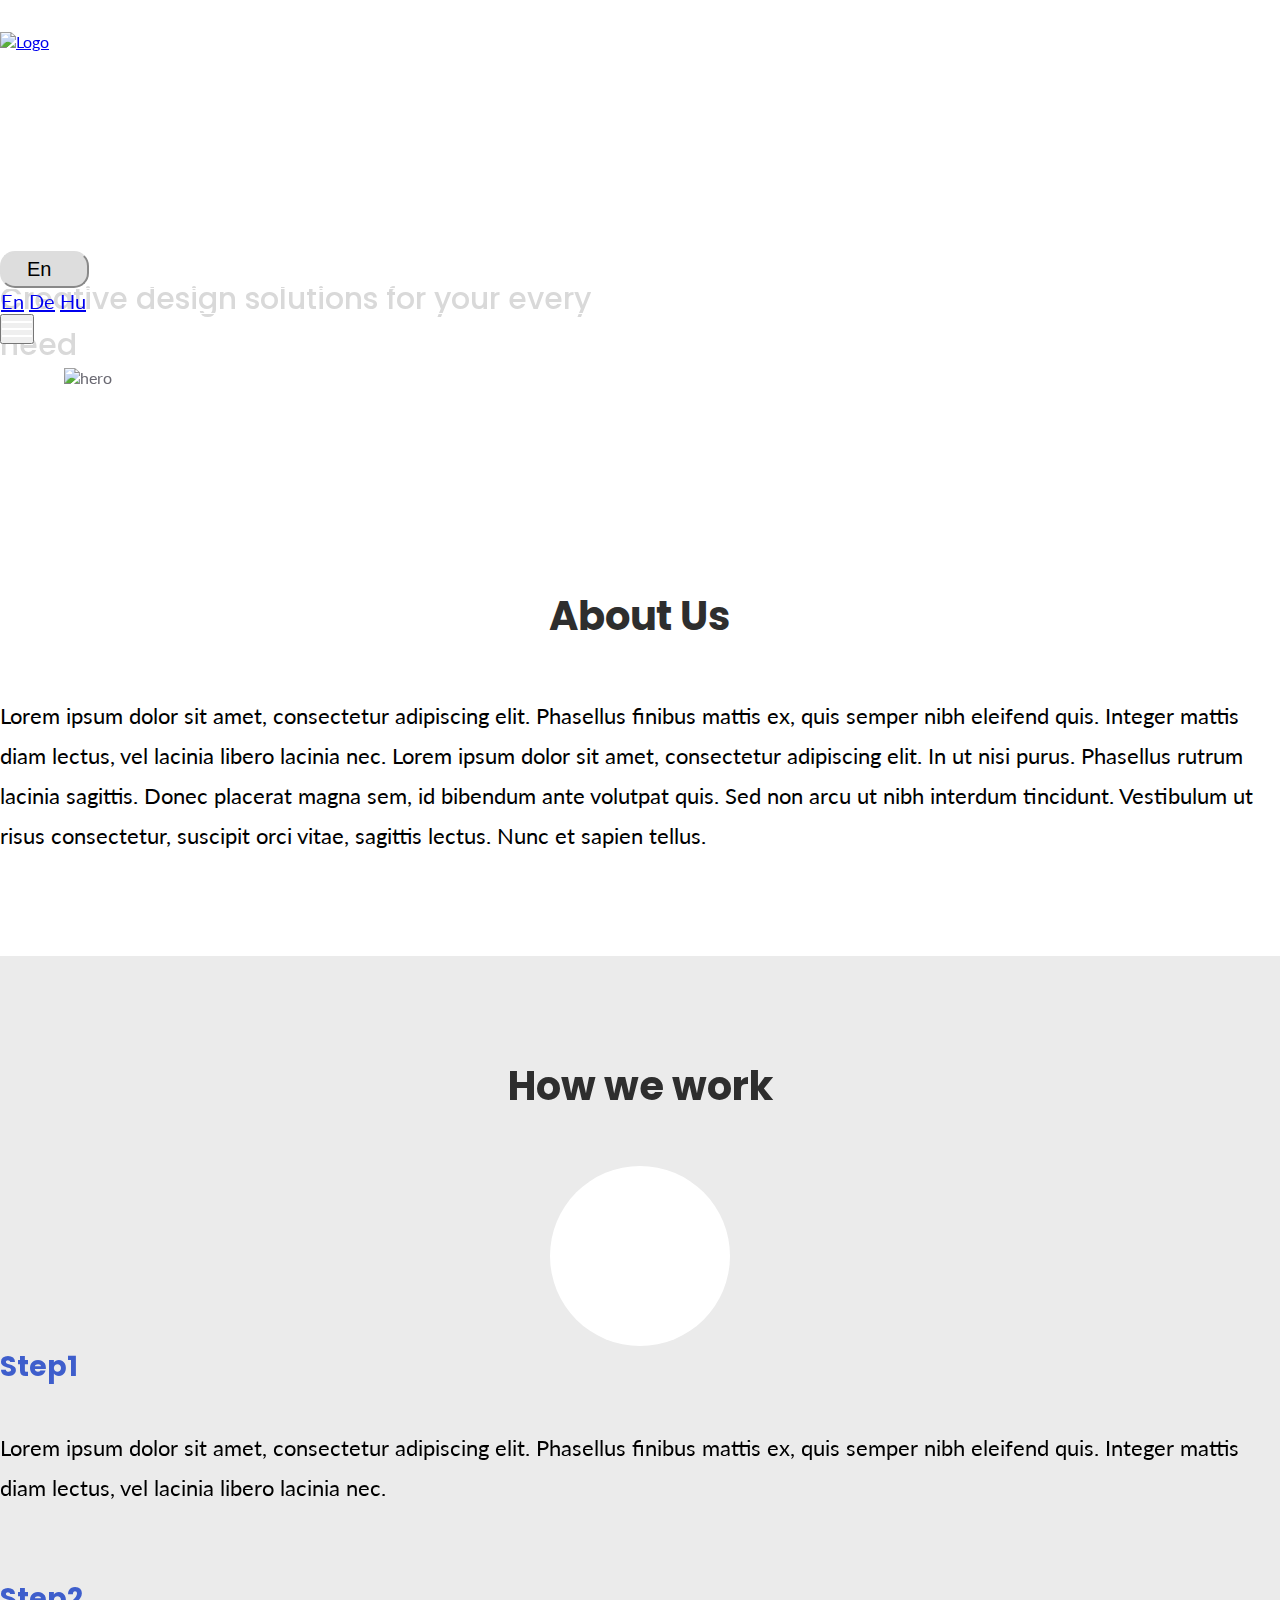
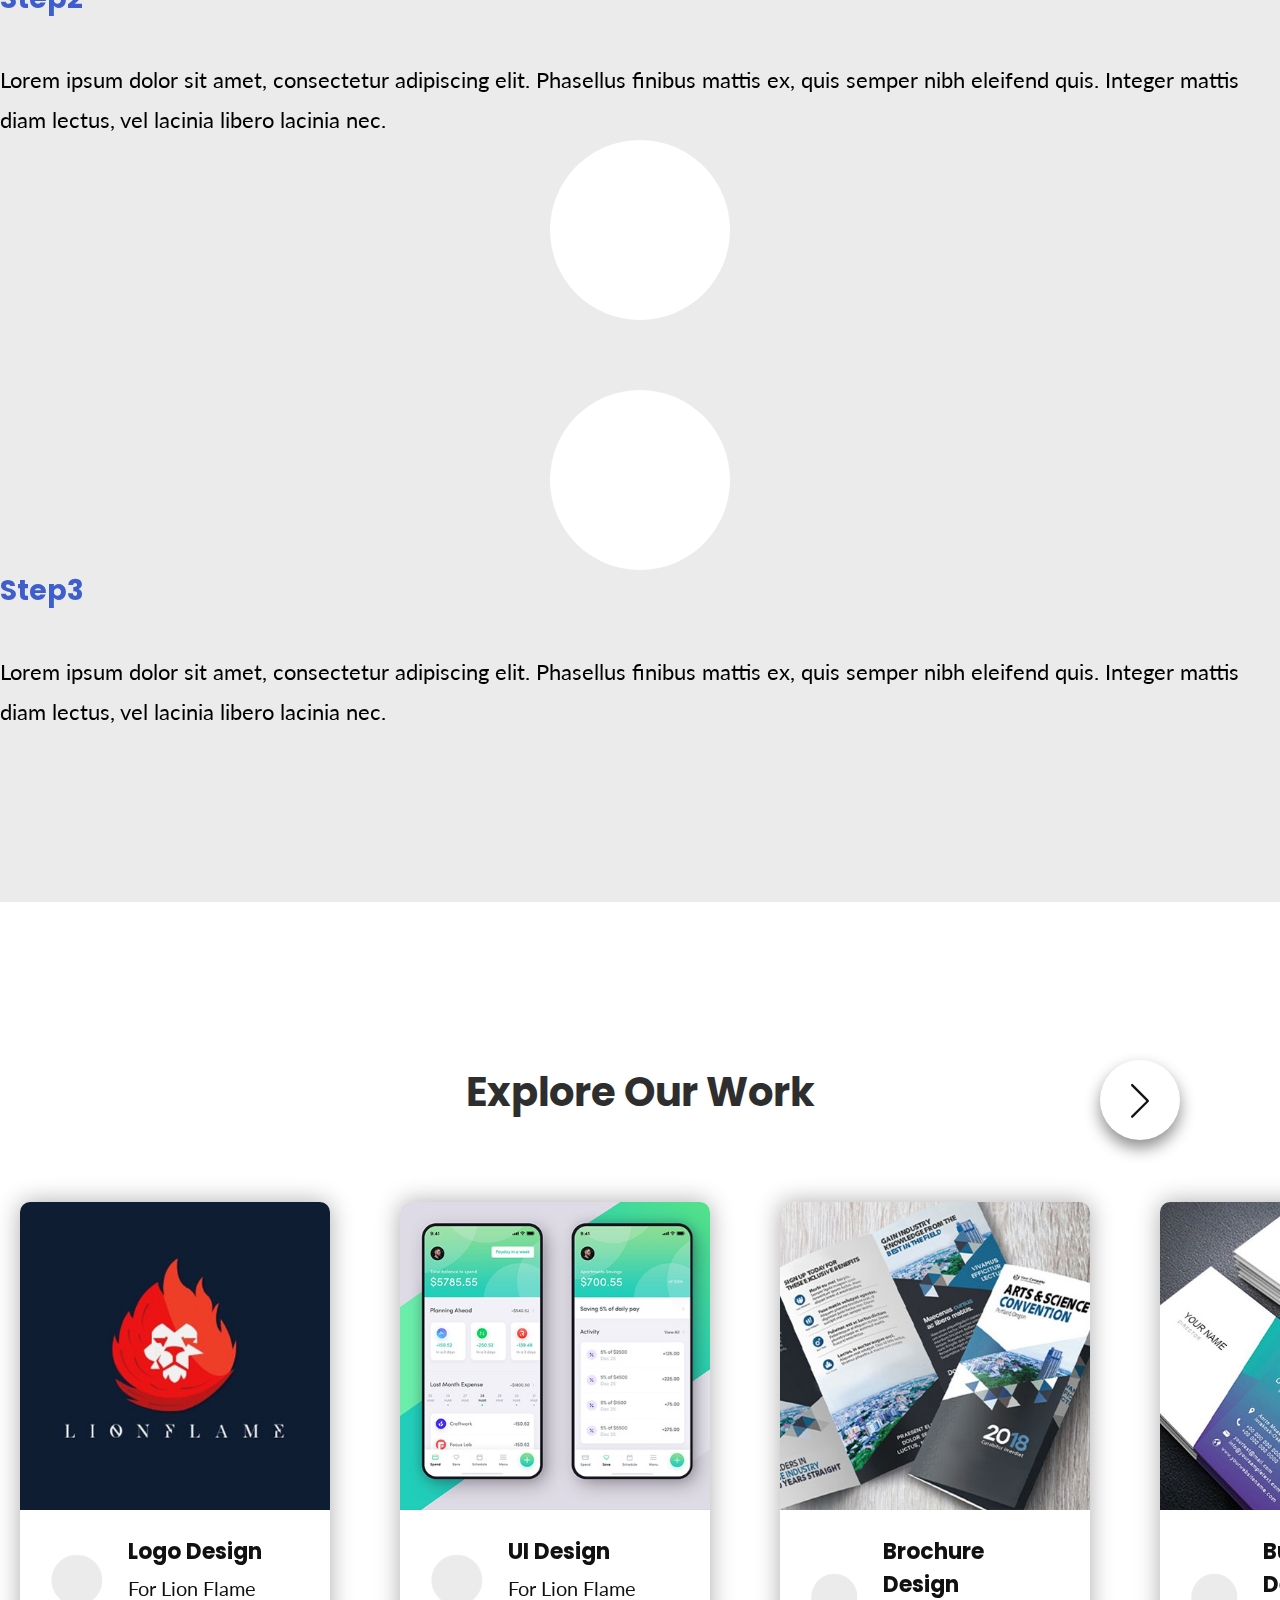
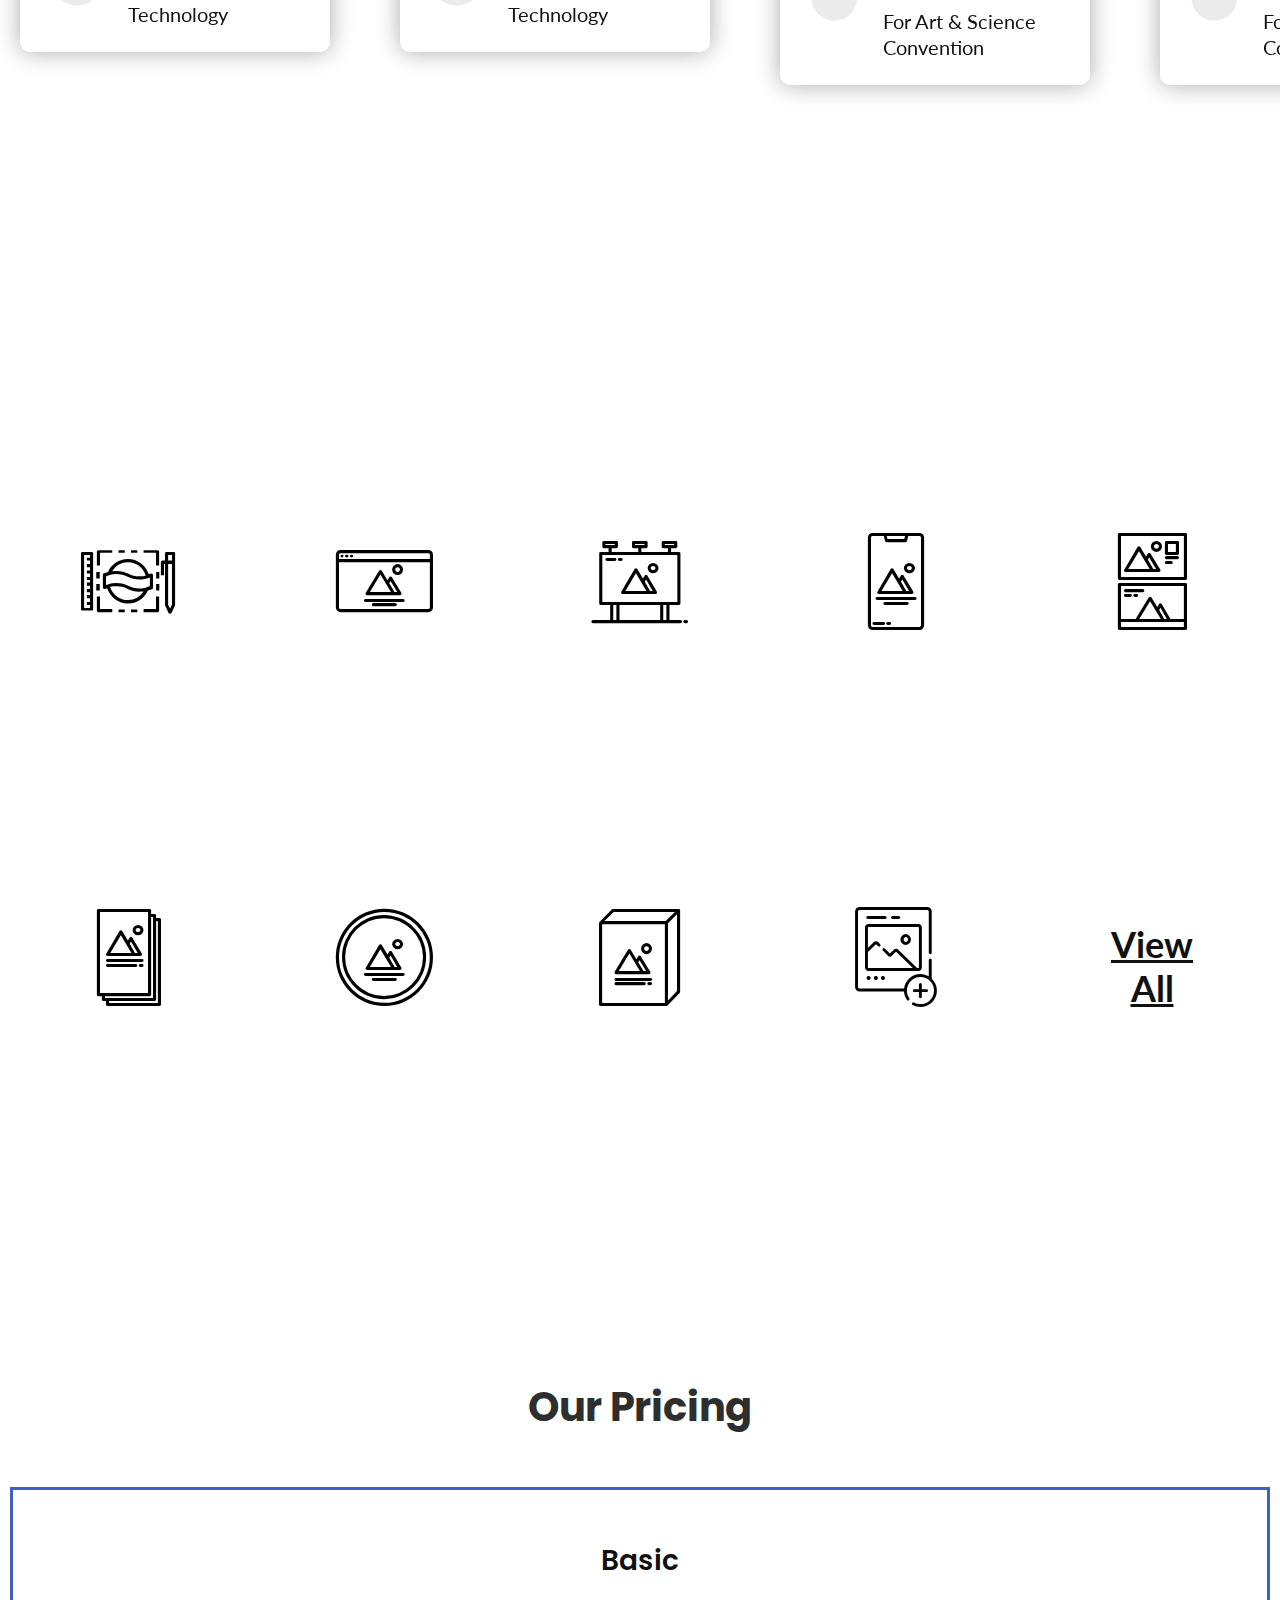
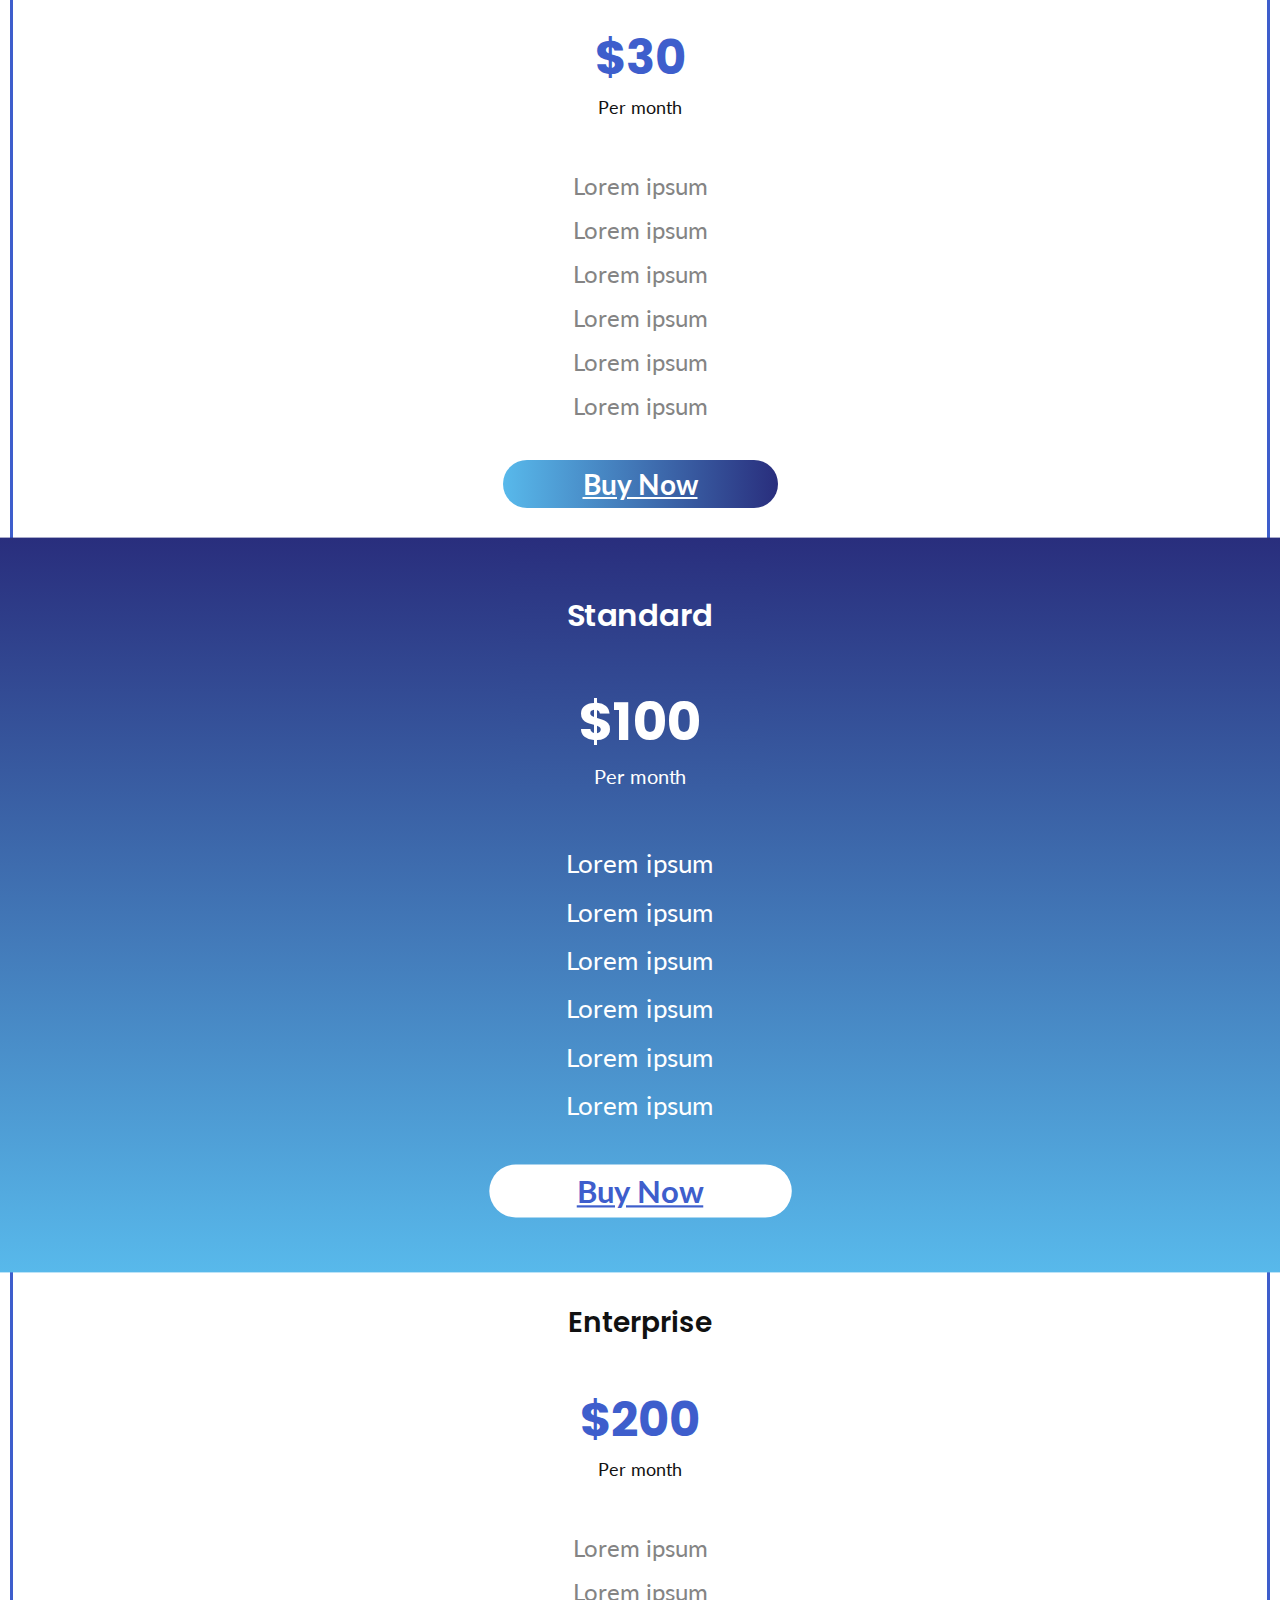
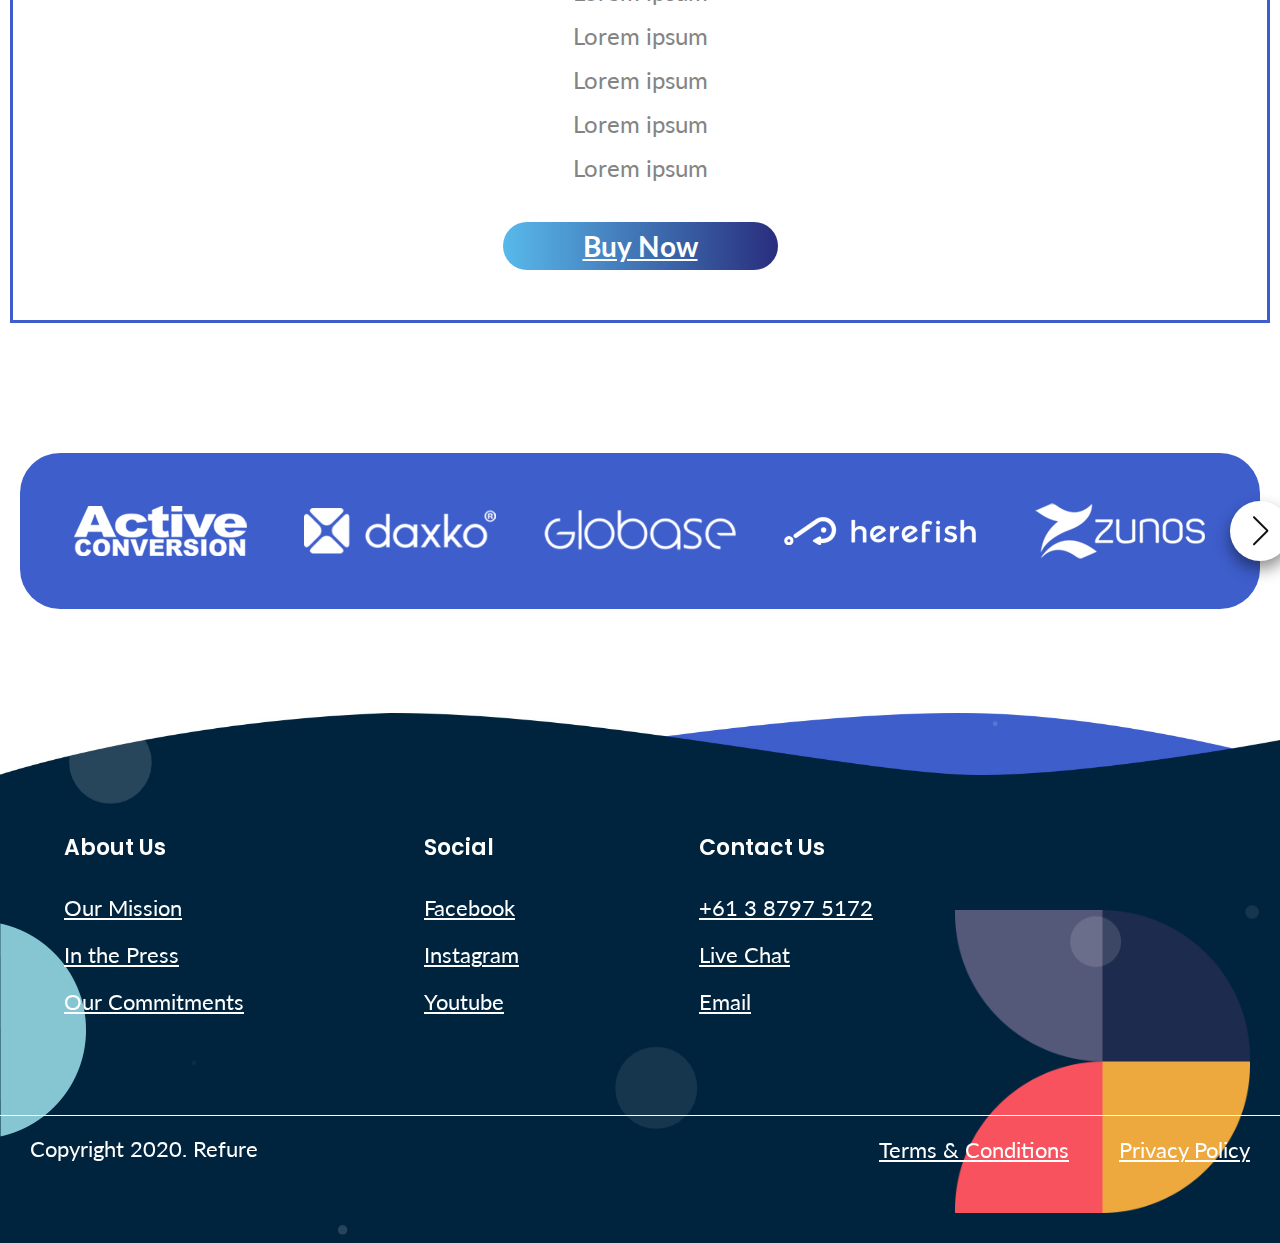
==== index.html @ db385431 "up" ====
<!DOCTYPE html>
<html class="no-js" lang="en">
  <head>
    <meta charset="utf-8" />

    <!--====== Title ======-->
    <title>Basic - SaaS Landing Page</title>

    <meta name="description" content="" />
    <meta name="viewport" content="width=device-width, initial-scale=1" />

    <!--====== Favicon Icon ======-->
    <link
      rel="shortcut icon"
      href="assets/images/favicon.png"
      type="image/png"
    />

    <!--====== Animate CSS ======-->
    <link rel="stylesheet" href="assets/css/animate.css" />

    <!--====== Line Icons CSS ======-->
    <link rel="stylesheet" href="assets/css/LineIcons.css" />

    <!--====== service Icons CSS ======-->
    <link rel="stylesheet" href="assets/css/services-icon.css" />

    <!--====== Font Awesome CSS ======-->
    <link rel="stylesheet" href="assets/css/font-awesome.min.css" />

    <!--====== Bootstrap CSS ======-->
    <link rel="stylesheet" href="assets/css/bootstrap.min.css" />

    <!--====== Default CSS ======-->
    <link rel="stylesheet" href="assets/css/owl.carousel.min.css" />
    <link rel="stylesheet" href="assets/css/swiper.min.css" />

    <!--====== Default CSS ======-->
    <link rel="stylesheet" href="assets/css/default.css" />

    <!--====== Style CSS ======-->
    <link rel="stylesheet" href="assets/css/style.css" />
  </head>

  <body>
    <!--[if IE]>
      <p class="browserupgrade">
        You are using an <strong>outdated</strong> browser. Please
        <a href="https://browsehappy.com/">upgrade your browser</a> to improve
        your experience and security.
      </p>
    <![endif]-->

    <!--====== PRELOADER PART START ======-->

    <!--
    <div class="preloader">
        <div class="loader">
            <div class="ytp-spinner">
                <div class="ytp-spinner-container">
                    <div class="ytp-spinner-rotator">
                        <div class="ytp-spinner-left">
                            <div class="ytp-spinner-circle"></div>
                        </div>
                        <div class="ytp-spinner-right">
                            <div class="ytp-spinner-circle"></div>
                        </div>
                    </div>
                </div>
            </div>
        </div>
    </div>
-->

    <!--====== PRELOADER PART ENDS ======-->

    <!--====== HEADER PART START ======-->

    <header class="header-area">
      <div class="navbar-area">
        <div class="container">
          <div class="row">
            <div class="col-lg-12">
              <nav class="navbar navbar-expand-lg">
                <a class="navbar-brand" href="index.html">
                  <img src="assets/images/logo.svg" alt="Logo" />
                </a>
                <div
                  class="collapse navbar-collapse"
                  id="navbarSupportedContent"
                >
                  <ul id="nav" class="navbar-nav ml-auto">
                    <li class="nav-item">
                      <a class="page-scroll" href="#about">About</a>
                    </li>
                    <li class="nav-item">
                      <a class="page-scroll" href="#services">Services</a>
                    </li>
                    <li class="nav-item">
                      <a class="page-scroll" href="#pricing">Pricing</a>
                    </li>
                    <li class="nav-item">
                      <a class="page-scroll" href="#contact">Contact</a>
                    </li>
                  </ul>
                </div>
                <!-- navbar collapse -->
                <div class="dropdown lan-dropown ml-auto mr-4">
                  <button
                    class="btn btn-secondary dropdown-toggle"
                    type="button"
                    id="lanDropdownMenuButton"
                    data-toggle="dropdown"
                    aria-haspopup="true"
                    aria-expanded="false"
                  >
                    En <i class="lni lni-chevron-down"></i>
                  </button>
                  <div
                    class="dropdown-menu lanDropdownMenu"
                    aria-labelledby="lanDropdownMenuButton"
                  >
                    <a class="dropdown-item" href="#">En</a>
                    <a class="dropdown-item" href="#">De</a>
                    <a class="dropdown-item" href="#">Hu</a>
                  </div>
                </div>

                <button
                  class="navbar-toggler"
                  type="button"
                  data-toggle="collapse"
                  data-target="#navbarSupportedContent"
                  aria-controls="navbarSupportedContent"
                  aria-expanded="false"
                  aria-label="Toggle navigation"
                >
                  <span class="toggler-icon"></span>
                  <span class="toggler-icon"></span>
                  <span class="toggler-icon"></span>
                </button>
              </nav>
              <!-- navbar -->
            </div>
          </div>
          <!-- row -->
        </div>
        <!-- container -->
      </div>
      <!-- navbar area -->
    </header>
    <section id="hero" class="bg_cover">
      <div class="container hero-container">
        <div class="row align-items-center">
          <div class="col-md-5">
            <div class="text-left">
              <h1
                class="hero-title wow fadeInUp"
                data-wow-duration="1.3s"
                data-wow-delay="0.2s"
              >
                Design Solutions
              </h1>
              <h2
                class="hero-sub-title wow fadeInUp"
                data-wow-duration="1.3s"
                data-wow-delay="0.5s"
              >
                Creative design solutions for your every need
              </h2>
            </div>
          </div>
          <div class="col-md-7">
            <div
              class="hero-image text-center wow fadeIn"
              data-wow-duration="1.3s"
              data-wow-delay="1s"
            >
              <img src="assets/images/header-hero.svg" alt="hero" />
            </div>
          </div>
        </div>
      </div>
      <!-- container -->
      <div id="particles-1" class="particles"></div>
    </section>
    <!-- header hero -->

    <section id="about">
      <div class="container">
        <div class="row">
          <div
            class="col-md-6 align-self-center wow fadeIn"
            data-wow-duration="2s"
            data-wow-delay=".3s"
          >
            <div class="about-image">
              <img class="img-fluid" src="assets/images/about.svg" alt="" />
            </div>
          </div>
          <div
            class="col-md-6 wow fadeInRight"
            data-wow-duration="1.3s"
            data-wow-delay=".3s"
          >
            <div class="about-contents">
              <div class="section-title">
                <h2>About Us</h2>
              </div>
              <p class="text-right">
                Lorem ipsum dolor sit amet, consectetur adipiscing elit.
                Phasellus finibus mattis ex, quis semper nibh eleifend quis.
                Integer mattis diam lectus, vel lacinia libero lacinia nec.
                Lorem ipsum dolor sit amet, consectetur adipiscing elit. In ut
                nisi purus. Phasellus rutrum lacinia sagittis. Donec placerat
                magna sem, id bibendum ante volutpat quis. Sed non arcu ut nibh
                interdum tincidunt. Vestibulum ut risus consectetur, suscipit
                orci vitae, sagittis lectus. Nunc et sapien tellus.
              </p>
            </div>
          </div>
        </div>
      </div>
    </section>

    <section id="howWeWork">
      <div id="scene">
        <div class="container">
          <div class="section-title">
            <h2>How we work</h2>
          </div>
          <div class="row align-items-center">
            <div class="col-md-6">
              <div class="howWeWork-image">
                <img src="assets/images/Contact-Us.svg" alt="" />
              </div>
            </div>
            <div class="col-md-6">
              <div class="howWeWork-text">
                <h4>Step1</h4>
                <p>
                  Lorem ipsum dolor sit amet, consectetur adipiscing elit.
                  Phasellus finibus mattis ex, quis semper nibh eleifend quis.
                  Integer mattis diam lectus, vel lacinia libero lacinia nec.
                </p>
              </div>
            </div>
          </div>
          <div class="row step2 align-items-center">
            <div class="col-md-6">
              <div class="howWeWork-text">
                <h4>Step2</h4>
                <p>
                  Lorem ipsum dolor sit amet, consectetur adipiscing elit.
                  Phasellus finibus mattis ex, quis semper nibh eleifend quis.
                  Integer mattis diam lectus, vel lacinia libero lacinia nec.
                </p>
              </div>
            </div>
            <div class="col-md-6">
              <div class="howWeWork-image">
                <img src="assets/images/Process.svg" alt="" />
              </div>
            </div>
          </div>
          <div class="row align-items-center">
            <div class="col-md-6">
              <div class="howWeWork-image">
                <img src="assets/images/Online-Payment.svg" alt="" />
              </div>
            </div>
            <div class="col-md-6">
              <div class="howWeWork-text">
                <h4>Step3</h4>
                <p>
                  Lorem ipsum dolor sit amet, consectetur adipiscing elit.
                  Phasellus finibus mattis ex, quis semper nibh eleifend quis.
                  Integer mattis diam lectus, vel lacinia libero lacinia nec.
                </p>
              </div>
            </div>
          </div>
        </div>
        <div class="bg-paralax bg_cover" data-depth="0.2"></div>
      </div>
    </section>
    <section id="work">
      <div class="container">
        <div class="section-title text-left">
          <h2>Explore Our Work</h2>
        </div>
      </div>
      <div class="slider">
        <div class="swiper-container work-slider">
          <div class="swiper-wrapper">
            <div class="swiper-slide">
              <div class="content">
                <div class="image">
                  <img src="assets/images/logo-sample.jpg" alt="" />
                </div>
                <div class="bottom">
                  <div class="left-img">
                    <img src="assets/images/img-plageholder.png" alt="" />
                  </div>
                  <div class="right-text">
                    <h5>Logo Design</h5>
                    <p>For Lion Flame Technology</p>
                  </div>
                </div>
              </div>
            </div>
            <div class="swiper-slide">
              <div class="content">
                <div class="image">
                  <img src="assets/images/Ui-Sample.jpg" alt="" />
                </div>
                <div class="bottom">
                  <div class="left-img">
                    <img src="assets/images/img-plageholder.png" alt="" />
                  </div>
                  <div class="right-text">
                    <h5>UI Design</h5>
                    <p>For Lion Flame Technology</p>
                  </div>
                </div>
              </div>
            </div>
            <div class="swiper-slide">
              <div class="content">
                <div class="image">
                  <img src="assets/images/brochure-sample.jpg" alt="" />
                </div>
                <div class="bottom">
                  <div class="left-img">
                    <img src="assets/images/img-plageholder.png" alt="" />
                  </div>
                  <div class="right-text">
                    <h5>Brochure Design</h5>
                    <p>For Art & Science Convention</p>
                  </div>
                </div>
              </div>
            </div>
            <div class="swiper-slide">
              <div class="content">
                <div class="image">
                  <img src="assets/images/businesscard-sample.jpg" alt="" />
                </div>
                <div class="bottom">
                  <div class="left-img">
                    <img src="assets/images/img-plageholder.png" alt="" />
                  </div>
                  <div class="right-text">
                    <h5>Business card Design</h5>
                    <p>For Art & Science Convention</p>
                  </div>
                </div>
              </div>
            </div>
            <div class="swiper-slide">
              <div class="content">
                <div class="image">
                  <img src="assets/images/logo-sample.jpg" alt="" />
                </div>
                <div class="bottom">
                  <div class="left-img">
                    <img src="assets/images/img-plageholder.png" alt="" />
                  </div>
                  <div class="right-text">
                    <h5>Logo Design</h5>
                    <p>For Lion Flame Technology</p>
                  </div>
                </div>
              </div>
            </div>
            <div class="swiper-slide">
              <div class="content">
                <div class="image">
                  <img src="assets/images/Ui-Sample.jpg" alt="" />
                </div>
                <div class="bottom">
                  <div class="left-img">
                    <img src="assets/images/img-plageholder.png" alt="" />
                  </div>
                  <div class="right-text">
                    <h5>UI Design</h5>
                    <p>For Lion Flame Technology</p>
                  </div>
                </div>
              </div>
            </div>
            <div class="swiper-slide">
              <div class="content">
                <div class="image">
                  <img src="assets/images/brochure-sample.jpg" alt="" />
                </div>
                <div class="bottom">
                  <div class="left-img">
                    <img src="assets/images/img-plageholder.png" alt="" />
                  </div>
                  <div class="right-text">
                    <h5>Brochure Design</h5>
                    <p>For Art & Science Convention</p>
                  </div>
                </div>
              </div>
            </div>
            <div class="swiper-slide">
              <div class="content">
                <div class="image">
                  <img src="assets/images/businesscard-sample.jpg" alt="" />
                </div>
                <div class="bottom">
                  <div class="left-img">
                    <img src="assets/images/img-plageholder.png" alt="" />
                  </div>
                  <div class="right-text">
                    <h5>Business card Design</h5>
                    <p>For Art & Science Convention</p>
                  </div>
                </div>
              </div>
            </div>
            <div class="swiper-slide">
              <div class="content">
                <div class="image">
                  <img src="assets/images/logo-sample.jpg" alt="" />
                </div>
                <div class="bottom">
                  <div class="left-img">
                    <img src="assets/images/img-plageholder.png" alt="" />
                  </div>
                  <div class="right-text">
                    <h5>Logo Design</h5>
                    <p>For Lion Flame Technology</p>
                  </div>
                </div>
              </div>
            </div>
            <div class="swiper-slide">
              <div class="content">
                <div class="image">
                  <img src="assets/images/Ui-Sample.jpg" alt="" />
                </div>
                <div class="bottom">
                  <div class="left-img">
                    <img src="assets/images/img-plageholder.png" alt="" />
                  </div>
                  <div class="right-text">
                    <h5>UI Design</h5>
                    <p>For Lion Flame Technology</p>
                  </div>
                </div>
              </div>
            </div>
          </div>
          <!-- Add Arrows -->
          <div class="swiper-button-next"></div>
          <div class="swiper-button-prev"></div>
        </div>
      </div>
    </section>

    <section id="services">
      <div class="container">
        <div class="section-title">
          <h2>Our Services</h2>
        </div>
        <div class="all-services">
          <div class="single-service">
            <button><i class="icon services-logo"></i></button>
            <p>Logo</p>
          </div>
          <div class="single-service">
            <button><i class="icon services-web"></i></button>
            <p>Web Design</p>
          </div>
          <div class="single-service">
            <button><i class="icon services-advertisement"></i></button>
            <p>UI Design</p>
          </div>
          <div class="single-service">
            <button><i class="icon services-ui"></i></button>
            <p>Business Card</p>
          </div>
          <div class="single-service">
            <button><i class="icon services-business-card"></i></button>
            <p>Advertisement</p>
          </div>
          <div class="single-service">
            <button><i class="icon services-brochure"></i></button>
            <p>Brochure</p>
          </div>
          <div class="single-service">
            <button><i class="icon services-sticker"></i></button>
            <p>Srickers</p>
          </div>
          <div class="single-service">
            <button><i class="icon services-packaging"></i></button>
            <p>Packaging</p>
          </div>
          <div class="single-service">
            <button><i class="icon services-social-media"></i></button>
            <p>Social Media</p>
          </div>
          <div class="single-service">
            <a href="" class="view-all"
              >View <br />
              All</a
            >
          </div>
        </div>
      </div>
    </section>

    <section id="pricing">
      <div class="container">
        <div class="section-title">
          <h2>Our Pricing</h2>
        </div>
        <div class="row package">
          <div class="col-md-4 basic">
            <div class="package-text">
              <h4 class="name">Basic</h4>
              <h2 class="price">$30</h2>
              <p><small>Per month</small></p>
              <ul class="include">
                <li>Lorem ipsum</li>
                <li>Lorem ipsum</li>
                <li>Lorem ipsum</li>
                <li>Lorem ipsum</li>
                <li>Lorem ipsum</li>
                <li>Lorem ipsum</li>
              </ul>
              <div class="buynow">
                <a href="">Buy Now</a>
              </div>
            </div>
          </div>
          <div class="col-md-4 standard active">
            <div class="package-text">
              <h4 class="name">Standard</h4>
              <h2 class="price">$100</h2>
              <p><small>Per month</small></p>
              <ul class="include">
                <li>Lorem ipsum</li>
                <li>Lorem ipsum</li>
                <li>Lorem ipsum</li>
                <li>Lorem ipsum</li>
                <li>Lorem ipsum</li>
                <li>Lorem ipsum</li>
              </ul>
              <div class="buynow">
                <a href="">Buy Now</a>
              </div>
            </div>
          </div>
          <div class="col-md-4 enterprise">
            <div class="package-text">
              <h4 class="name">Enterprise</h4>
              <h2 class="price">$200</h2>
              <p><small>Per month</small></p>
              <ul class="include">
                <li>Lorem ipsum</li>
                <li>Lorem ipsum</li>
                <li>Lorem ipsum</li>
                <li>Lorem ipsum</li>
                <li>Lorem ipsum</li>
                <li>Lorem ipsum</li>
              </ul>
              <div class="buynow">
                <a href="">Buy Now</a>
              </div>
            </div>
          </div>
        </div>
      </div>
    </section>
    <section id="contact"></section>

    <section id="brands">
      <div class="container">
        <div class="brand-slider-wrap">
          <div class="swiper-container brand-slider">
            <div class="swiper-wrapper">
              <div class="swiper-slide">
                <img src="assets/images/icon-1.png" alt="" />
              </div>
              <div class="swiper-slide">
                <img src="assets/images/icon-2.png" alt="" />
              </div>
              <div class="swiper-slide">
                <img src="assets/images/icon-3.png" alt="" />
              </div>
              <div class="swiper-slide">
                <img src="assets/images/icon-4.png" alt="" />
              </div>
              <div class="swiper-slide">
                <img src="assets/images/icon-5.png" alt="" />
              </div>
              <div class="swiper-slide">
                <img src="assets/images/icon-1.png" alt="" />
              </div>
              <div class="swiper-slide">
                <img src="assets/images/icon-2.png" alt="" />
              </div>
              <div class="swiper-slide">
                <img src="assets/images/icon-3.png" alt="" />
              </div>
              <div class="swiper-slide">
                <img src="assets/images/icon-4.png" alt="" />
              </div>
              <div class="swiper-slide">
                <img src="assets/images/icon-5.png" alt="" />
              </div>
            </div>
          </div>
          <!-- Add Arrows -->
          <div class="swiper-button-next bn"></div>
          <div class="swiper-button-prev bp"></div>
        </div>
      </div>
    </section>
    <footer id="footer">
      <div class="footer-shapes">
        <img
          class="footer-shape1"
          src="assets/images/footer-shape1.jpg"
          alt=""
        />
        <img
          class="footer-shape2"
          src="assets/images/footer-shape2.png"
          alt=""
        />
        <img
          class="footer-shape3"
          src="assets/images/footer-shape3.png"
          alt=""
        />
      </div>
      <div class="container">
        <div class="footer-top">
          <div class="link-wrap">
            <h5 class="footer-title">About Us</h5>
            <ul class="footer-links">
              <li><a href="">Our Mission </a></li>
              <li><a href="">In the Press </a></li>
              <li><a href="">Our Commitments</a></li>
            </ul>
          </div>
          <div class="link-wrap">
            <h5 class="footer-title">Social</h5>
            <ul class="footer-links">
              <li><a href="">Facebook</a></li>
              <li><a href="">Instagram</a></li>
              <li><a href="">Youtube</a></li>
            </ul>
          </div>
          <div class="link-wrap">
            <h5 class="footer-title">Contact Us</h5>
            <ul class="footer-links">
              <li><a href="">+61 3 8797 5172</a></li>
              <li><a href="">Live Chat</a></li>
              <li><a href="">Email</a></li>
            </ul>
          </div>
        </div>
        <div class="footer-bottom">
          <p class="copyright">Copyright 2020. Refure</p>
          <ul>
            <li><a href="">Terms & Conditions</a></li>
            <li><a href="">Privacy Policy</a></li>
          </ul>
        </div>
      </div>
      <div id="particles-2"></div>
    </footer>
    <!--====== FOOTER PART ENDS ======-->

    <!--====== BACK TOP TOP PART START ======-->

    <!-- <a href="#" class="back-to-top"><i class="lni-chevron-up"></i></a> -->

    <!--====== BACK TOP TOP PART ENDS ======-->

    <!--====== PART START ======-->

    <!--
    <section class="">
        <div class="container">
            <div class="row">
                <div class="col-lg-"></div>
            </div>
        </div>
    </section>
-->

    <!--====== PART ENDS ======-->

    <!--====== Jquery js ======-->
    <!-- <script src="assets/js/vendor/jquery-1.12.4.min.js"></script> -->
    <script src="assets/js/jquery-3.4.1.min.js"></script>
    <script src="assets/js/vendor/modernizr-3.7.1.min.js"></script>

    <!--====== Bootstrap js ======-->
    <script src="assets/js/popper.min.js"></script>
    <script src="assets/js/bootstrap.min.js"></script>

    <!--====== Plugins js ======-->
    <script src="assets/js/plugins.js"></script>

    <!--====== Scrolling Nav js ======-->
    <script src="assets/js/jquery.easing.min.js"></script>
    <script src="assets/js/scrolling-nav.js"></script>

    <!--====== wow js ======-->
    <script src="assets/js/wow.min.js"></script>

    <!--====== Particles js ======-->
    <script src="assets/js/particles.min.js"></script>

    <!--====== parallax js ======-->
    <script src="assets/js/parallax.js"></script>

    <!--====== owl carousel js ======-->
    <script src="assets/js/owl.carousel.min.js"></script>
    <script src="assets/js/swiper.min.js"></script>

    <!--====== Main js ======-->
    <script src="assets/js/main.js"></script>
  </body>
</html>
---- assets/css/services-icon.css ----
@font-face {
  font-family: "services";
  src: url("../fonts/services.eot?p6uoa5");
  src: url("../fonts/services.eot?p6uoa5#iefix") format("embedded-opentype"),
    url("../fonts/services.ttf?p6uoa5") format("truetype"),
    url("../fonts/services.woff?p6uoa5") format("woff"),
    url("../fonts/services.svg?p6uoa5#services") format("svg");
  font-weight: normal;
  font-style: normal;
  font-display: block;
}

.icon {
  /* use !important to prevent issues with browser extensions that change fonts */
  font-family: "services" !important;
  speak: none;
  font-style: normal;
  font-weight: normal;
  font-variant: normal;
  text-transform: none;
  line-height: 1;

  /* Better Font Rendering =========== */
  -webkit-font-smoothing: antialiased;
  -moz-osx-font-smoothing: grayscale;
}

.services-advertisement:before {
  content: "\e900";
}
.services-brochure:before {
  content: "\e901";
}
.services-logo:before {
  content: "\e902";
}
.services-packaging:before {
  content: "\e903";
}
.services-social-media:before {
  content: "\e904";
}
.services-sticker:before {
  content: "\e905";
}
.services-ui:before {
  content: "\e906";
}
.services-business-card:before {
  content: "\e907";
}
.services-web:before {
  content: "\e908";
}
---- assets/css/style.css ----
/*===========================
     01.COMMON css 
===========================*/
@import url("https://fonts.googleapis.com/css?family=Poppins:400,600,700|Lato:300,400,700&display=swap");
body {
  font-family: "Lato", sans-serif;
  font-weight: normal;
  font-style: normal;
  color: #6a6972;
  overflow-x: hidden;
}

* {
  margin: 0;
  padding: 0;
  box-sizing: border-box;
}

img {
  max-width: 100%;
}

a:focus,
input:focus,
textarea:focus,
button:focus {
  text-decoration: none;
  outline: none;
}

a:focus,
a:hover {
  text-decoration: none;
}

i,
span,
a {
  display: inline-block;
}

audio,
canvas,
iframe,
img,
svg,
video {
  vertical-align: middle;
}

h1,
h2,
h3,
h4,
h5,
h6 {
  font-family: "Poppins", sans-serif;
  font-weight: 700;
  color: #2e2e2e;
  margin: 0px;
}

h1 {
  font-size: 60px;
}

h2 {
  font-size: 48px;
}

h3 {
  font-size: 36px;
}

h4 {
  font-size: 28px;
}

h5 {
  font-size: 22px;
}

h6 {
  font-size: 16px;
}

ul,
ol {
  margin: 0px;
  padding: 0px;
  list-style-type: none;
}

p {
  font-size: 16px;
  font-weight: 400;
  line-height: 26px;
  color: #6a6972;
  margin: 0px;
}

.bg_cover {
  background-position: center center;
  background-size: cover;
  background-repeat: no-repeat;
  width: 100%;
  height: 100%;
}

@media (min-width: 1700px) {
  .container {
    max-width: 1680px;
  }
}
.section-title {
  text-align: center;
  margin-bottom: 100px;
}
@media only screen and (max-width: 1700px) {
  .section-title {
    margin-bottom: 50px;
  }
}
@media only screen and (max-width: 1199px) {
  .section-title {
    margin-bottom: 40px;
  }
}
@media only screen and (max-width: 1770px) {
  .section-title h2 {
    font-size: 40px;
  }
}
@media only screen and (max-width: 1199px) {
  .section-title h2 {
    font-size: 36px;
  }
}

header.header-area {
  position: absolute;
  top: 0;
  width: 100%;
  z-index: 9999;
  transition: all 0.3s ease-out 0s;
}
header.header-area .navbar {
  padding: 30px 0;
  border-radius: 5px;
  position: relative;
  transition: all 0.3s ease-out 0s;
}
header.header-area .navbar .navbar-brand {
  padding: 0;
}
header.header-area .navbar .navbar-brand img {
  width: 150px;
  transition: all 0.3s ease;
}
@media only screen and (max-width: 991px) {
  header.header-area .navbar .navbar-brand img {
    width: 100px;
  }
}
@media only screen and (max-width: 991px) {
  header.header-area .navbar .navbar-collapse {
    position: absolute;
    top: 100%;
    left: 0;
    width: 100%;
    background-color: #fff;
    z-index: 9;
    box-shadow: 0px 15px 20px 0px rgba(0, 0, 0, 0.1);
    padding: 5px 12px;
  }
  header.header-area .navbar .navbar-collapse .navbar-nav .nav-item a {
    color: #000;
    display: block;
  }
  header.header-area .navbar .navbar-collapse .navbar-nav .nav-item a.active, header.header-area .navbar .navbar-collapse .navbar-nav .nav-item a:hover {
    color: #3e5ecc;
  }
}
@media only screen and (max-width: 768px) {
  header.header-area .navbar .navbar-collapse {
    padding: 5px 12px;
  }
  header.header-area .navbar .navbar-collapse .navbar-nav .nav-item a {
    padding: 5px 0;
    font-size: 16px;
  }
}
header.header-area .navbar .navbar-nav .nav-item {
  margin-right: 80px;
  position: relative;
}
@media only screen and (max-width: 1770px) {
  header.header-area .navbar .navbar-nav .nav-item {
    margin-right: 60px;
  }
}
header.header-area .navbar .navbar-nav .nav-item a {
  font-size: 28px;
  font-weight: 400;
  color: #fff;
  transition: all 0.3s ease-out 0s;
  padding: 10px 0;
  position: relative;
  font-family: "Poppins", sans-serif;
}
header.header-area .navbar .navbar-nav .nav-item a:hover {
  color: #59bef1;
}
@media only screen and (max-width: 1770px) {
  header.header-area .navbar .navbar-nav .nav-item a {
    font-size: 20px;
  }
}
header.header-area .navbar button#lanDropdownMenuButton {
  background-color: #dddddd;
  border-color: #dddddd;
  color: #000;
  padding: 5px 25px;
  border-radius: 15px;
  font-size: 24px;
}
@media only screen and (max-width: 1770px) {
  header.header-area .navbar button#lanDropdownMenuButton {
    font-size: 20px;
  }
}
header.header-area .navbar button#lanDropdownMenuButton i {
  font-size: 18px;
  margin-left: 5px;
}
header.header-area .navbar button#lanDropdownMenuButton::after {
  display: none;
}
header.header-area .navbar .lanDropdownMenu {
  font-size: 20px;
  right: 0;
  left: auto;
  padding: 0;
  border: 1px solid #fff;
  overflow: hidden;
  min-width: 106px;
}
header.header-area .navbar .lanDropdownMenu .dropdown-item:hover {
  background-color: #3e5ecc;
  color: #fff;
}
header.header-area .navbar-toggler {
  padding: 0;
}
header.header-area .navbar-toggler .toggler-icon {
  width: 30px;
  height: 2px;
  background-color: #fff;
  display: block;
  margin: 5px 0;
  position: relative;
  transition: all 0.3s ease-out 0s;
}
header.header-area .navbar-toggler.active .toggler-icon:nth-of-type(1) {
  transform: rotate(45deg);
  top: 7px;
}
header.header-area .navbar-toggler.active .toggler-icon:nth-of-type(2) {
  opacity: 0;
}
header.header-area .navbar-toggler.active .toggler-icon:nth-of-type(3) {
  transform: rotate(135deg);
  top: -7px;
}
header.header-area.sticky {
  position: fixed !important;
  z-index: 99;
  background-color: #fff;
  box-shadow: 0px 20px 50px 0px rgba(0, 0, 0, 0.05);
  transition: all 0.3s ease-out 0s;
  top: 0;
}
header.header-area.sticky .navbar {
  padding: 10px 0;
}
header.header-area.sticky .navbar .navbar-brand img {
  width: 100px;
}
header.header-area.sticky .navbar .navbar-toggler .toggler-icon {
  background-color: #000;
}
header.header-area.sticky .navbar .navbar-nav .nav-item.active a {
  color: #3e5ecc;
}
header.header-area.sticky .navbar .navbar-nav .nav-item a {
  color: #000;
}
header.header-area.sticky .navbar .navbar-nav .nav-item a:hover {
  color: #3e5ecc;
}

#hero {
  position: relative;
  background-image: url(../images/banner-bg.svg);
  background-position: center bottom 20px;
  padding-bottom: 100px;
  padding-top: 90px;
}
@media only screen and (max-width: 1770px) {
  #hero {
    padding-top: 90px;
  }
}
@media only screen and (max-width: 991px) {
  #hero {
    padding-bottom: 50px;
  }
}
@media only screen and (max-width: 768px) {
  #hero {
    padding-top: 120px;
  }
}
#hero .hero-container {
  position: relative;
  z-index: 2;
}
@media only screen and (max-width: 768px) {
  #hero .hero-container {
    padding-top: 50px;
  }
}
#hero .hero-container img {
  padding-left: 10%;
  display: block;
}
@media only screen and (max-width: 1770px) {
  #hero .hero-container img {
    padding-left: 5%;
  }
}
@media only screen and (max-width: 768px) {
  #hero .hero-container img {
    padding-left: 0%;
  }
}
#hero .hero-title {
  font-size: 90px;
  color: #fff;
  position: relative;
  margin-bottom: 80px;
}
@media only screen and (max-width: 1770px) {
  #hero .hero-title {
    font-size: 70px;
  }
}
@media only screen and (max-width: 1199px) {
  #hero .hero-title {
    font-size: 56px;
  }
}
@media only screen and (max-width: 991px) {
  #hero .hero-title {
    font-size: 45px;
    margin-bottom: 70px;
  }
}
#hero .hero-title::after {
  content: "";
  width: 120px;
  height: 20px;
  background-color: #fff;
  position: absolute;
  left: 0;
  bottom: -30px;
}
@media only screen and (max-width: 991px) {
  #hero .hero-title::after {
    width: 90px;
    height: 15px;
    bottom: -25px;
  }
}
#hero .hero-sub-title {
  font-size: 40px;
  font-weight: 600;
  color: #d9d9d9;
  font-weight: 500;
  max-width: 600px;
}
@media only screen and (max-width: 1770px) {
  #hero .hero-sub-title {
    font-size: 30px;
  }
}
@media only screen and (max-width: 1199px) {
  #hero .hero-sub-title {
    font-size: 26px;
  }
}
@media only screen and (max-width: 991px) {
  #hero .hero-sub-title {
    font-size: 20px;
  }
}
#hero #particles-1 {
  position: absolute;
  top: 0;
  left: 0;
  width: 100%;
  height: 100%;
  z-index: 1;
}

#about {
  padding-top: 50px;
  padding-bottom: 150px;
}
@media only screen and (max-width: 1770px) {
  #about {
    padding-top: 30px;
    padding-bottom: 100px;
  }
}
#about .about-image {
  padding-right: 7%;
  margin-top: 50px;
}
#about .about-contents {
  padding-left: 10%;
}
@media only screen and (max-width: 1770px) {
  #about .about-contents {
    padding-left: 0;
  }
}
#about .about-contents p {
  font-size: 28px;
  line-height: 50px;
  color: #000;
}
@media only screen and (max-width: 1770px) {
  #about .about-contents p {
    font-size: 22px;
    line-height: 40px;
  }
}
@media only screen and (max-width: 1199px) {
  #about .about-contents p {
    font-size: 18px;
    line-height: 32px;
  }
}
@media only screen and (max-width: 991px) {
  #about .about-contents p {
    font-size: 16px;
    line-height: 26px;
  }
}
@media only screen and (max-width: 768px) {
  #about .row {
    flex-direction: column-reverse;
  }
  #about .row .about-image {
    padding-right: 0;
  }
  #about .row p {
    text-align: center !important;
  }
}

#howWeWork #scene {
  position: relative;
  padding: 100px 0;
  background-color: #ebebeb;
  overflow: hidden;
}
@media only screen and (max-width: 768px) {
  #howWeWork #scene {
    padding: 60px 0;
  }
}
#howWeWork #scene .container {
  position: relative;
  z-index: 2;
}
#howWeWork #scene .row {
  margin-bottom: 70px;
}
@media only screen and (max-width: 768px) {
  #howWeWork #scene .row {
    margin-bottom: 50px;
  }
  #howWeWork #scene .row.step2 {
    flex-direction: column-reverse;
  }
}
#howWeWork #scene .howWeWork-image {
  width: 180px;
  height: 180px;
  background-color: #fff;
  border-radius: 50%;
  margin: auto;
  display: block;
  padding: 40px;
}
#howWeWork #scene .howWeWork-image img {
  width: 100%;
}
#howWeWork #scene .howWeWork-text h4 {
  color: #3e5ecc;
  margin-bottom: 40px;
}
@media only screen and (max-width: 768px) {
  #howWeWork #scene .howWeWork-text h4 {
    text-align: center;
    margin-top: 30px;
  }
}
#howWeWork #scene .howWeWork-text p {
  font-size: 28px;
  line-height: 45px;
  color: #000;
}
@media only screen and (max-width: 1770px) {
  #howWeWork #scene .howWeWork-text p {
    font-size: 22px;
    line-height: 40px;
  }
}
@media only screen and (max-width: 1199px) {
  #howWeWork #scene .howWeWork-text p {
    font-size: 18px;
    line-height: 32px;
  }
}
@media only screen and (max-width: 991px) {
  #howWeWork #scene .howWeWork-text p {
    font-size: 16px;
    line-height: 26px;
  }
}
@media only screen and (max-width: 768px) {
  #howWeWork #scene .howWeWork-text p {
    text-align: center;
  }
}
#howWeWork #scene .bg-paralax {
  position: absolute;
  width: 105%;
  height: 105%;
  margin-left: -2.5%;
  margin-top: -2.5%;
  background-image: url(../images/How-we-work-background.png);
  top: 0;
  left: 0;
  opacity: 0.2;
  z-index: 1;
}
@media only screen and (max-width: 768px) {
  #howWeWork #scene .bg-paralax {
    height: 140%;
    margin-top: -20%;
  }
}

#work {
  padding: 160px 0;
}
#work .section-title {
  margin-bottom: 60px;
}
#work .slider {
  padding-left: calc((100vw - 1700px) / 2);
}
#work .work-slider {
  padding: 0 20px;
  width: 100%;
  height: 100%;
  padding-top: 130px;
  margin-top: -130px;
}
#work .work-slider .swiper-button-prev,
#work .work-slider .swiper-button-next {
  border-radius: 50%;
  background-color: #fff;
  box-shadow: 0px 8px 16px 0px rgba(0, 0, 0, 0.45);
  height: 80px;
  width: 80px;
  line-height: 30px;
  text-align: center;
  color: #111111;
  position: absolute;
  top: 30px;
  transition: 0.3s;
}
#work .work-slider .swiper-button-prev:hover,
#work .work-slider .swiper-button-next:hover {
  background-color: #3e5ecc;
  color: #ffffff;
}
#work .work-slider .swiper-button-prev::after,
#work .work-slider .swiper-button-next::after {
  font-size: 35px;
}
#work .work-slider .swiper-button-prev[aria-disabled=true],
#work .work-slider .swiper-button-next[aria-disabled=true] {
  display: none;
}
#work .work-slider .swiper-button-prev {
  left: auto;
  right: 200px;
}
#work .work-slider .swiper-button-next {
  right: 100px;
}
#work .swiper-slide {
  padding: 20px 0px;
  width: 25%;
}
#work .swiper-slide .content {
  background-color: #fff;
  box-shadow: 0px 0px 24px 0px rgba(0, 0, 0, 0.33);
  border-radius: 10px;
  overflow: hidden;
}
#work .swiper-slide .content .image img {
  width: 100%;
}
#work .swiper-slide .content .bottom {
  display: flex;
  padding: 25px 30px;
  align-items: center;
}
#work .swiper-slide .content .bottom .left-img img {
  border-radius: 50%;
}
#work .swiper-slide .content .bottom .right-text {
  margin-left: 25px;
}
#work .swiper-slide .content .bottom .right-text h5 {
  margin-bottom: 7px;
  color: #111111;
}
#work .swiper-slide .content .bottom .right-text p {
  font-size: 20px;
  color: #111111;
}

#services {
  background-image: url(../images/service-bg.jpg);
  background-attachment: fixed;
  background-size: cover;
  padding: 100px 0 30px;
}
#services .section-title h2 {
  color: #ffffff;
}
#services .all-services {
  display: flex;
  flex-flow: wrap;
}
#services .all-services .single-service {
  width: calc(100% / 5);
  margin-bottom: 80px;
  text-align: center;
}
#services .all-services .single-service button {
  border-radius: 50%;
  width: 230px;
  height: 230px;
  display: block;
  margin: auto;
  border: 0;
  cursor: pointer;
  font-size: 100px;
  background-color: #ffffff;
  transition: 0.3s;
}
#services .all-services .single-service button:hover {
  background-color: #3e5ecc;
  color: #ffffff;
}
#services .all-services .single-service p {
  margin-top: 40px;
  color: #ffffff;
  font-size: 28px;
}
#services .all-services .single-service .view-all {
  background-color: #ffffff;
  width: 230px;
  height: 230px;
  margin: auto;
  border-radius: 50%;
  font-size: 36px;
  font-weight: bold;
  display: flex;
  justify-content: center;
  align-items: center;
  color: #111111;
  transition: 0.3s;
}
#services .all-services .single-service .view-all:hover {
  background-color: #3e5ecc;
  color: #ffffff;
}

#pricing {
  padding: 120px 0;
}
#pricing .package-text {
  text-align: center;
  margin: 10px;
  border: 3px solid #3e5ecc;
  padding: 50px;
}
#pricing .package-text .name {
  font-weight: 600;
  color: #111111;
  margin-bottom: 40px;
}
#pricing .package-text .price {
  color: #3e5ecc;
}
#pricing .package-text p small {
  font-size: 18px;
  color: #111111;
}
#pricing .package-text .include {
  padding-top: 50px;
  margin-bottom: 40px;
}
#pricing .package-text .include li {
  font-size: 24px;
  margin-bottom: 15px;
  color: #848484;
}
#pricing .package-text .buynow a {
  display: inline-block;
  font-size: 28px;
  font-weight: bold;
  padding: 7px 80px;
  border-radius: 40px;
  color: #ffffff;
  background: linear-gradient(90deg, #58b9eb 0%, #292e7d 50%, #292e7d 100%);
  background-size: 200%;
  transition: 0.3s;
}
#pricing .package-text .buynow a:hover {
  background-position: right center;
}
#pricing .active .package-text {
  background: linear-gradient(0deg, #58b9eb 0%, #292e7d 100%);
  border: 0;
  transform: scale(1.1);
}
#pricing .active .package-text .name {
  color: #ffffff;
}
#pricing .active .package-text .price {
  color: #ffffff;
}
#pricing .active .package-text p small {
  color: #ffffff;
}
#pricing .active .package-text .include li {
  color: #ffffff;
}
#pricing .active .package-text .buynow a {
  background: #ffffff;
  color: #3e5ecc;
}
#pricing .active .package-text .buynow a:hover {
  background-color: #3e5ecc;
  color: #ffffff;
}

#brands {
  margin-bottom: 100px;
}
#brands .brand-slider-wrap {
  position: relative;
}
#brands .brand-slider-wrap .brand-slider {
  background: #3e5ecc;
  padding: 50px 20px;
  margin: 0 20px;
  border-radius: 40px;
  box-sizing: border-box;
}
#brands .brand-slider-wrap .brand-slider .swiper-wrapper {
  display: flex;
  align-items: center;
}
#brands .brand-slider-wrap .brand-slider .swiper-wrapper .swiper-slide {
  display: inline-block;
}
#brands .brand-slider-wrap .brand-slider .swiper-wrapper .swiper-slide img {
  max-width: 80%;
  display: block;
  margin: auto;
}
#brands .brand-slider-wrap .swiper-button-prev,
#brands .brand-slider-wrap .swiper-button-next {
  border-radius: 50%;
  background-color: #fff;
  box-shadow: 0px 8px 16px 0px rgba(0, 0, 0, 0.45);
  height: 60px;
  width: 60px;
  line-height: 30px;
  text-align: center;
  color: #111111;
  position: absolute;
  transition: 0.3s;
  top: 50%;
  transform: translateY(-50%);
  margin-top: 0;
}
#brands .brand-slider-wrap .swiper-button-prev:hover,
#brands .brand-slider-wrap .swiper-button-next:hover {
  background-color: #3e5ecc;
  color: #ffffff;
}
#brands .brand-slider-wrap .swiper-button-prev::after,
#brands .brand-slider-wrap .swiper-button-next::after {
  font-size: 30px;
}
#brands .brand-slider-wrap .swiper-button-prev[aria-disabled=true],
#brands .brand-slider-wrap .swiper-button-next[aria-disabled=true] {
  display: none;
}
#brands .brand-slider-wrap .swiper-button-prev {
  left: -10px;
}
#brands .brand-slider-wrap .swiper-button-next {
  right: -10px;
}

#footer {
  background-color: #00243e;
  position: relative;
}
#footer .footer-shapes .footer-shape1 {
  width: 100%;
  position: relative;
  margin-top: -2px;
}
#footer .footer-shapes .footer-shape2 {
  position: absolute;
  left: 0;
  top: 40%;
}
#footer .footer-shapes .footer-shape3 {
  position: absolute;
  right: 30px;
  bottom: 30px;
  width: 295px;
}
#footer .container {
  position: relative;
  z-index: 2;
  padding-top: 50px;
}
#footer .container .footer-top {
  padding-left: 5%;
  display: flex;
}
#footer .container .footer-top .footer-links {
  padding-right: 180px;
  padding-bottom: 80px;
}
#footer .container .footer-top .footer-title {
  color: #ffffff;
  margin-bottom: 30px;
  font-weight: 600;
}
#footer .container .footer-top .footer-links a {
  font-size: 22px;
  margin-bottom: 20px;
  color: #ffffff;
}
#footer .container .footer-bottom {
  border-top: 1px solid #ffffff;
  padding: 20px 30px 80px;
  display: flex;
  justify-content: space-between;
}
#footer .container .footer-bottom .copyright {
  font-size: 22px;
  color: #ffffff;
}
#footer .container .footer-bottom ul {
  display: flex;
}
#footer .container .footer-bottom ul li {
  font-size: 22px;
  color: #ffffff;
  margin-right: 50px;
}
#footer .container .footer-bottom ul li:last-child {
  margin-right: 0;
}
#footer .container .footer-bottom ul li a {
  color: #ffffff;
}
#footer #particles-2 {
  position: absolute;
  top: 0;
  left: 0;
  width: 100%;
  height: 100%;
  z-index: 1;
}
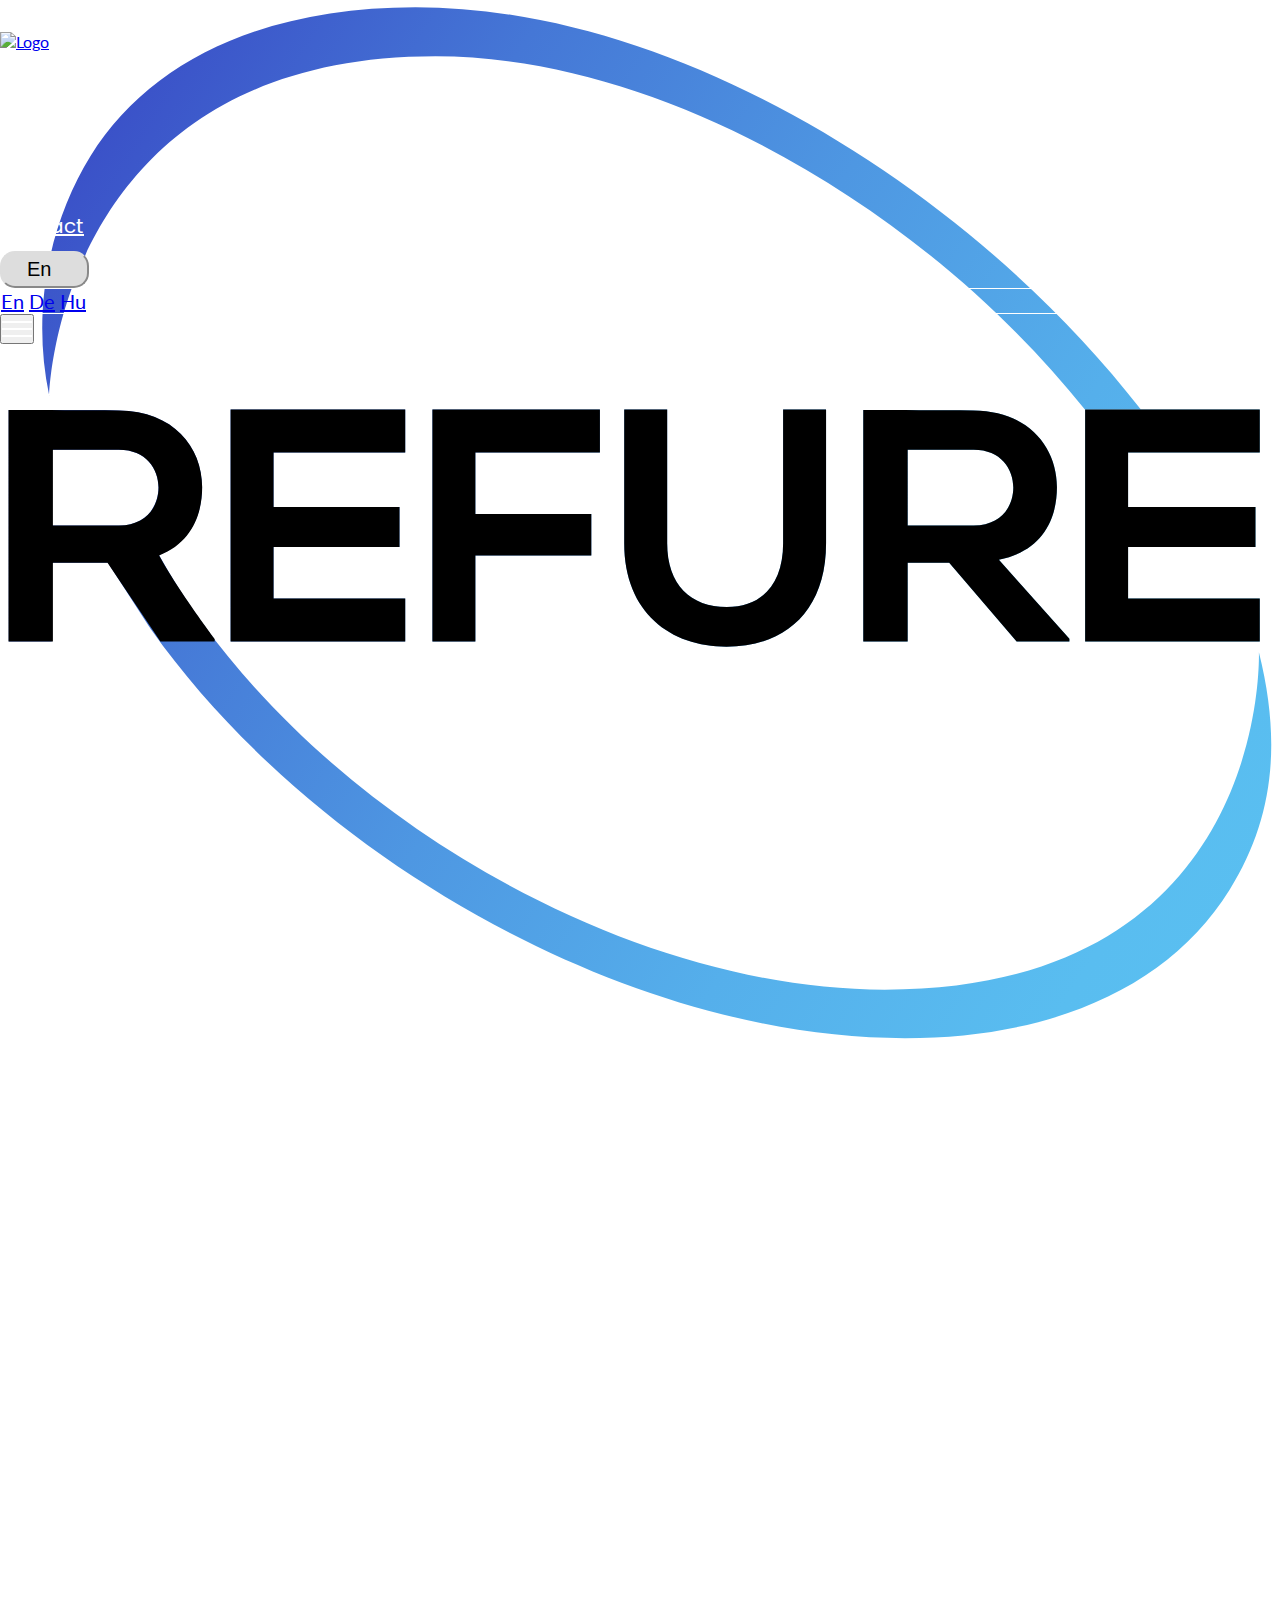
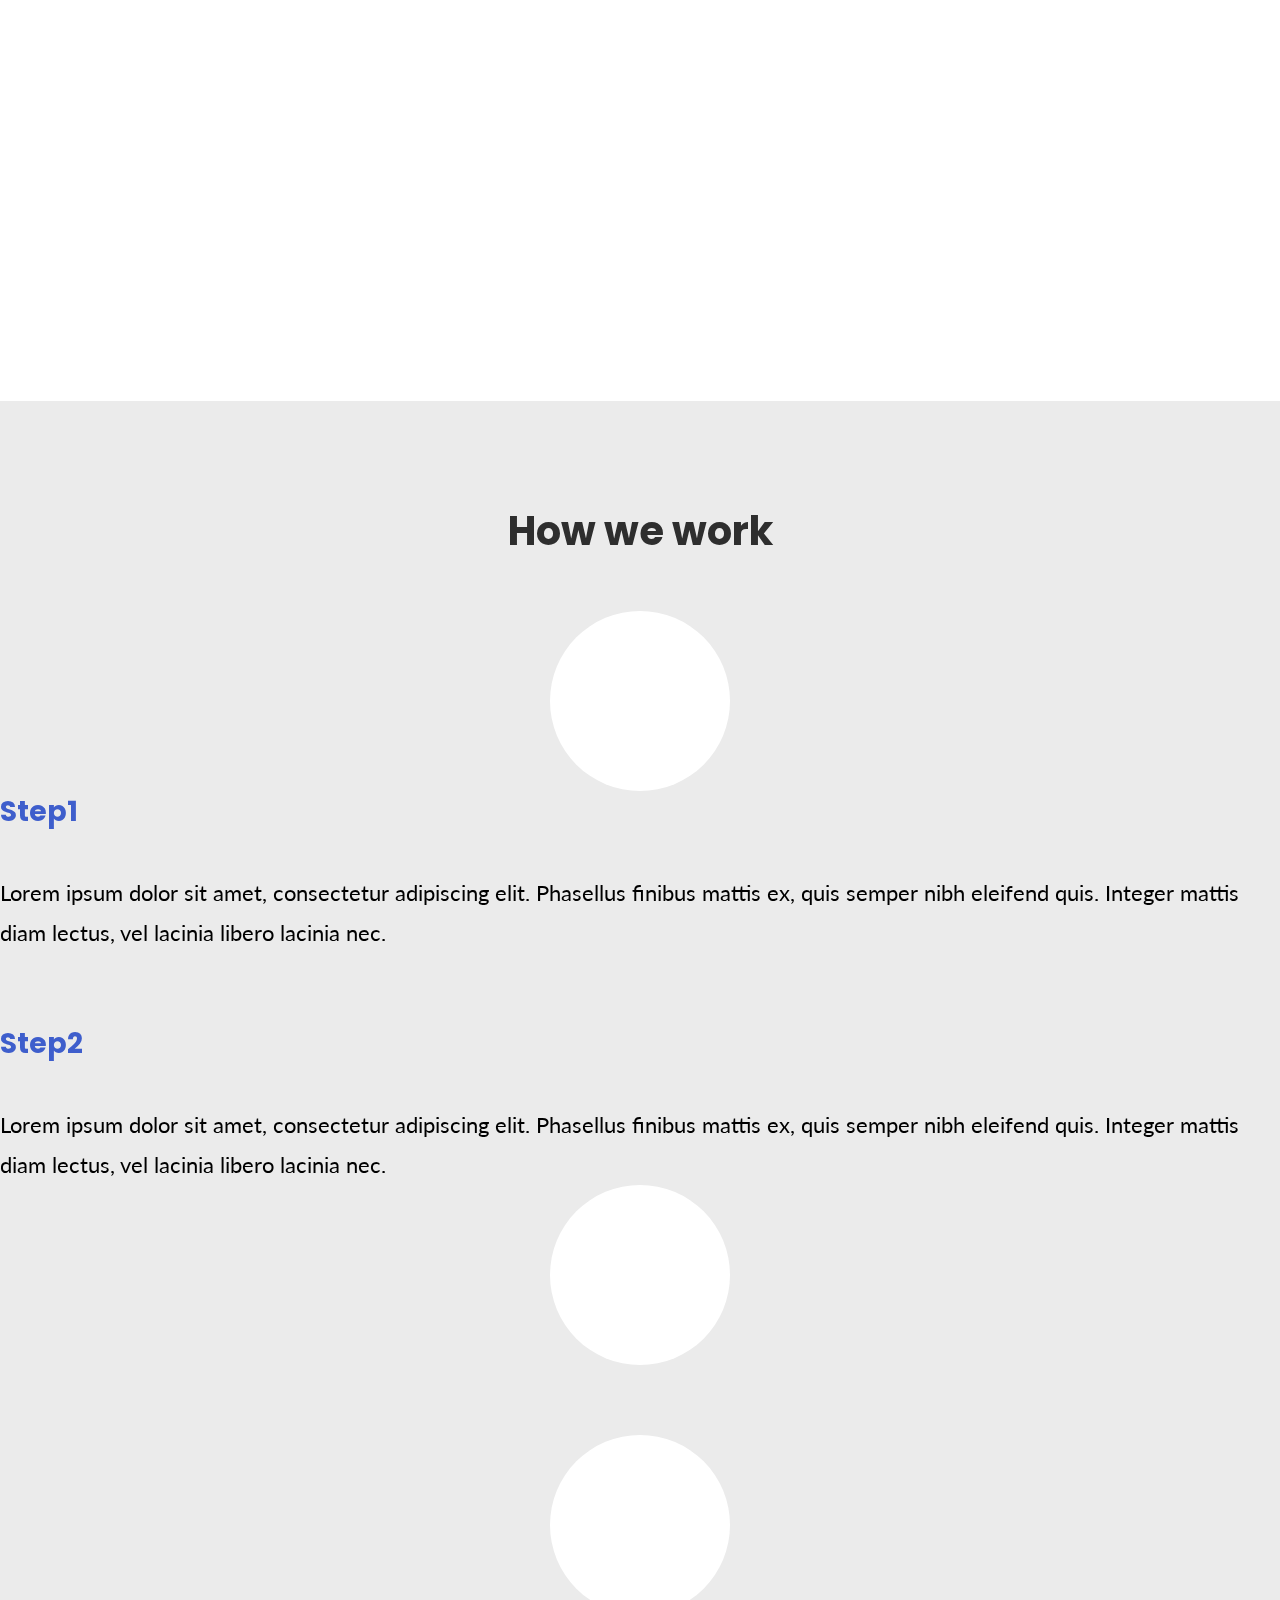
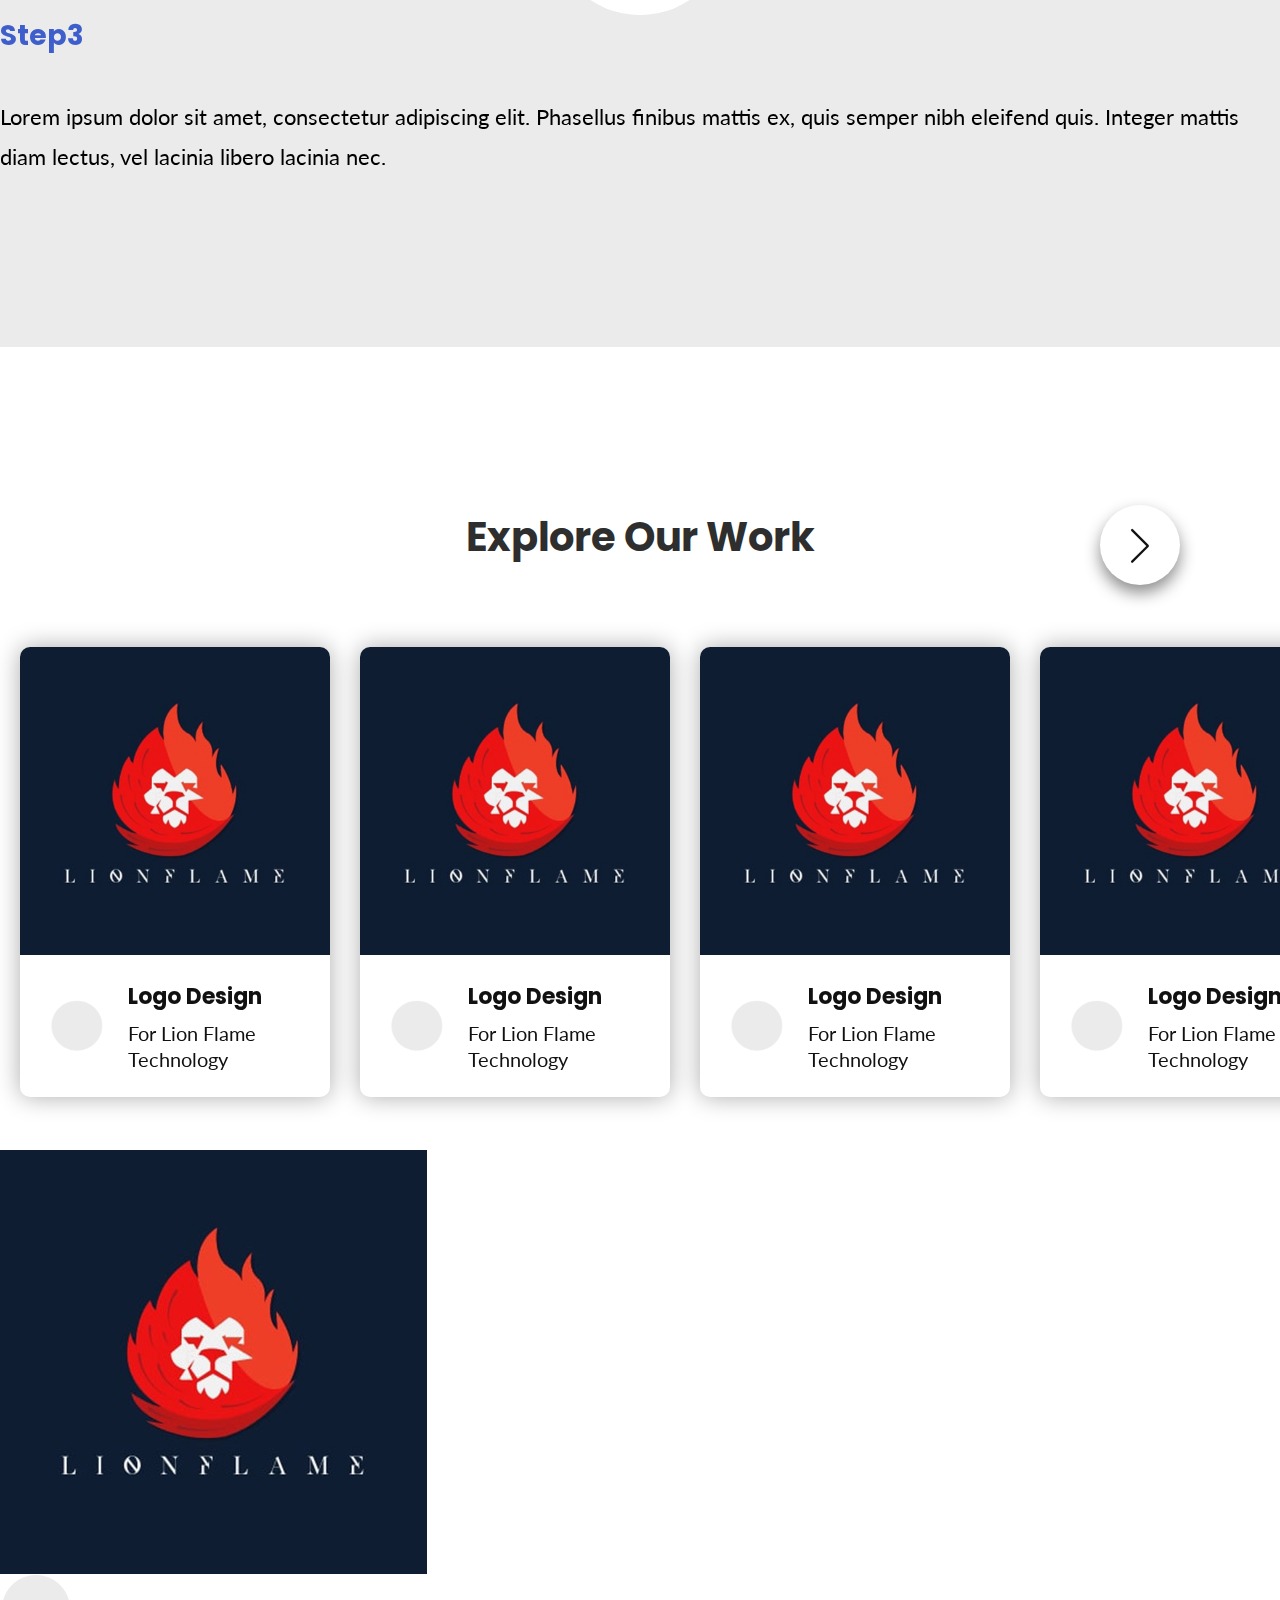
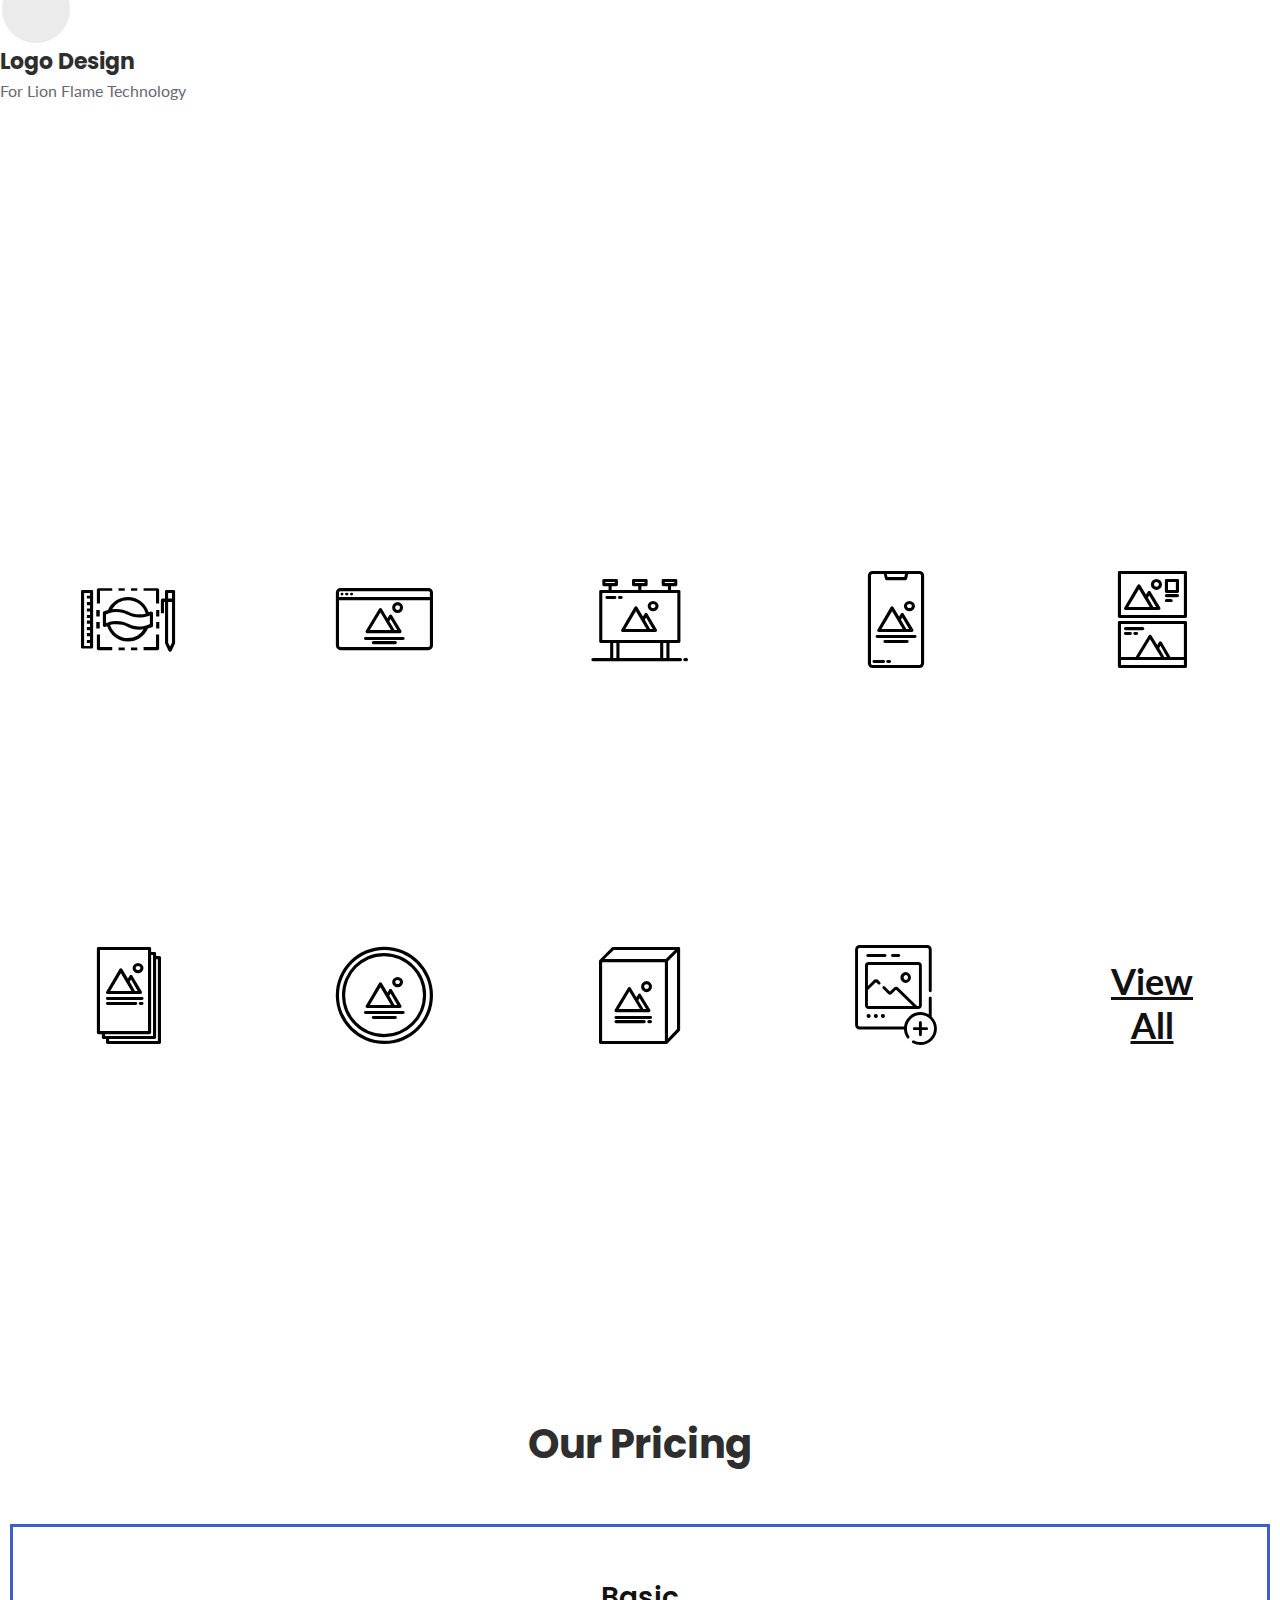
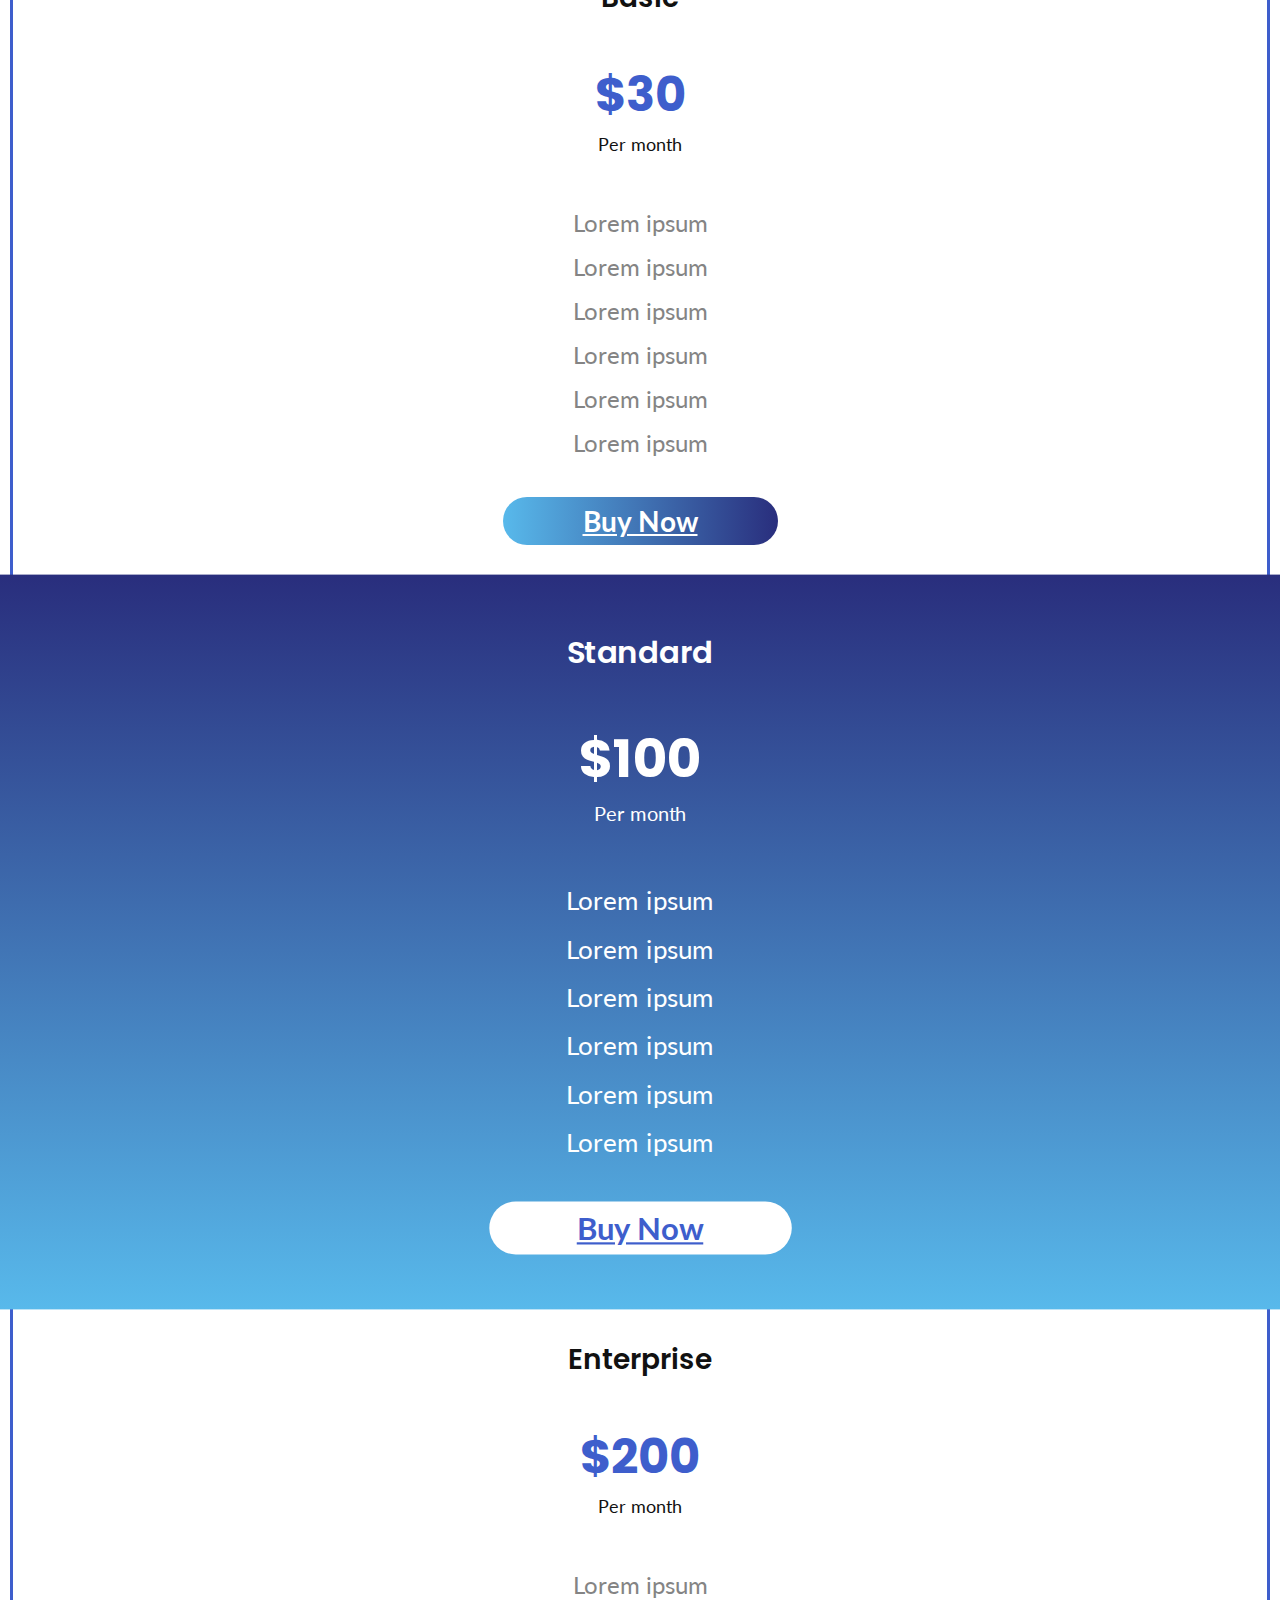
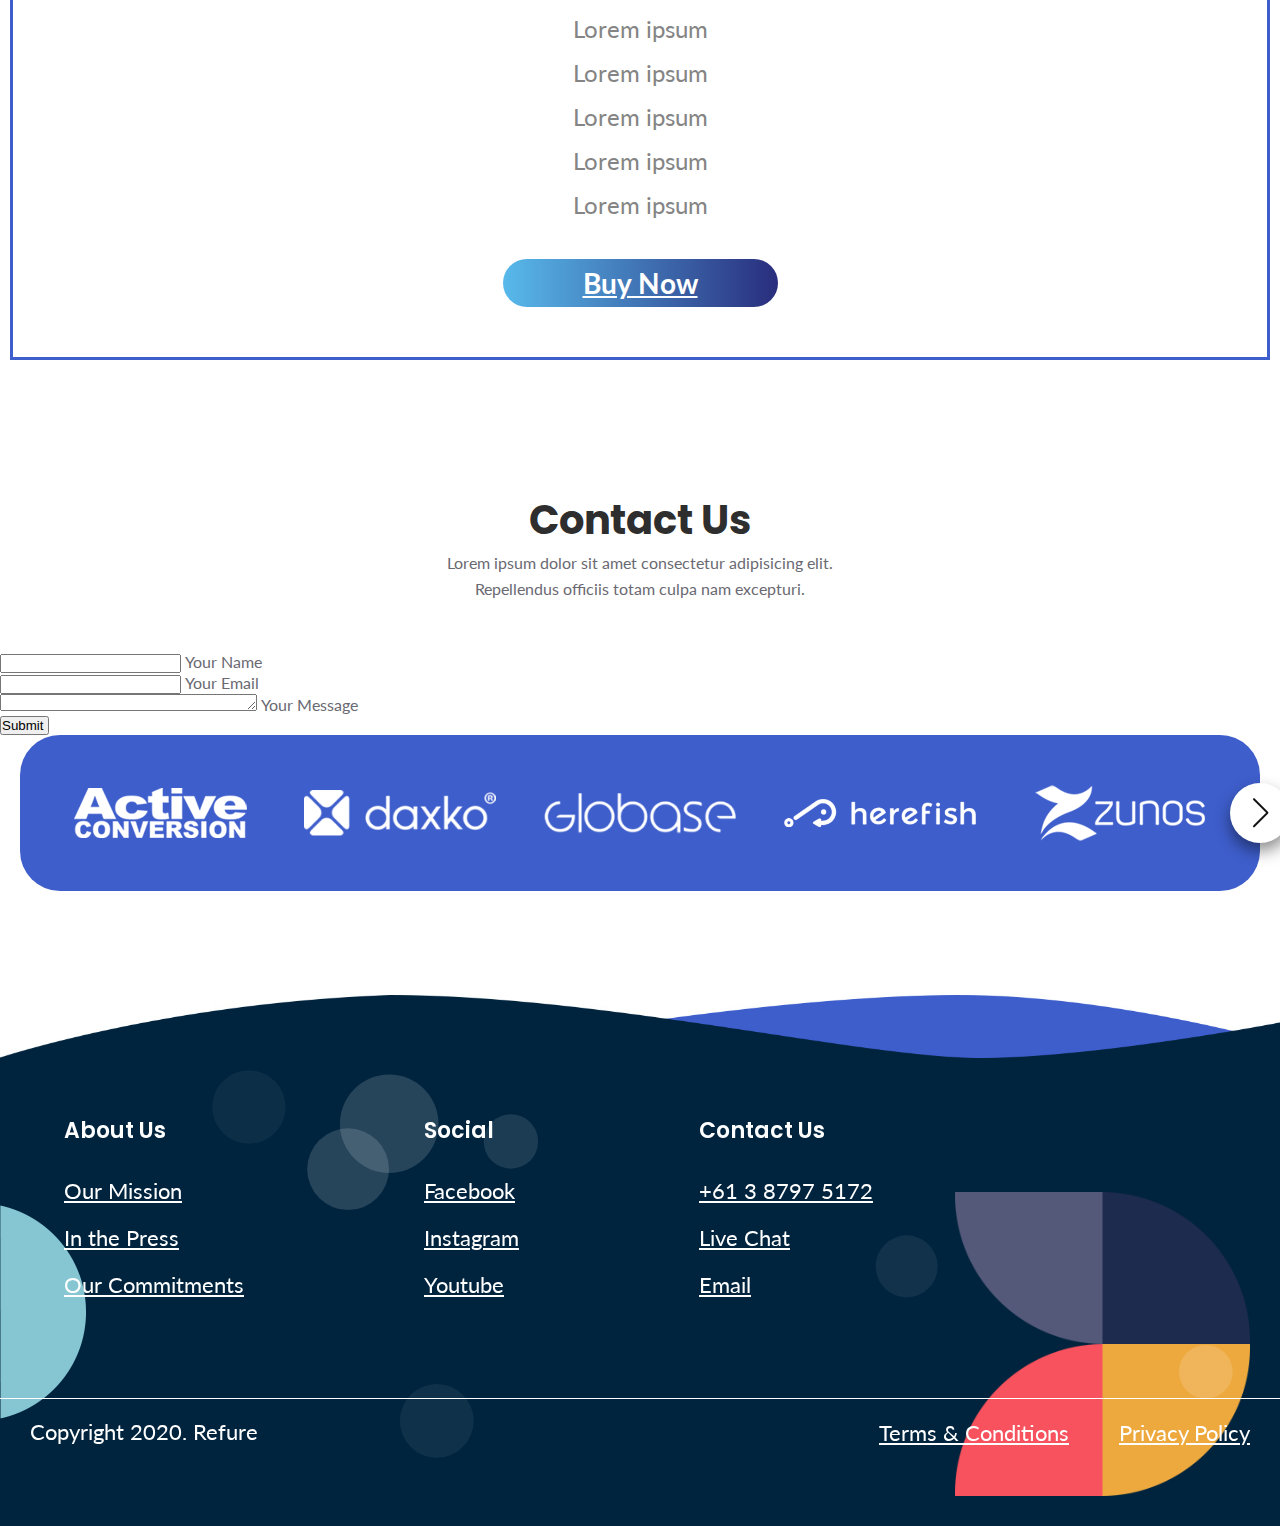
==== commit 9ff94401: "up" ====
--- a/index.html
+++ b/index.html
@@ -53,24 +53,226 @@
 
     <!--====== PRELOADER PART START ======-->
 
-    <!--
-    <div class="preloader">
-        <div class="loader">
-            <div class="ytp-spinner">
-                <div class="ytp-spinner-container">
-                    <div class="ytp-spinner-rotator">
-                        <div class="ytp-spinner-left">
-                            <div class="ytp-spinner-circle"></div>
-                        </div>
-                        <div class="ytp-spinner-right">
-                            <div class="ytp-spinner-circle"></div>
-                        </div>
-                    </div>
-                </div>
-            </div>
-        </div>
+    <div class="preloader js-preloader">
+      <div class="loader">
+        <svg
+          version="1.1"
+          id="Layer_1"
+          xmlns="http://www.w3.org/2000/svg"
+          xmlns:xlink="http://www.w3.org/1999/xlink"
+          x="0px"
+          y="0px"
+          viewBox="0 0 882.017 720.295"
+          enable-background="new 0 0 882.017 720.295"
+          xml:space="preserve"
+        >
+          <g class="preloaderlogo">
+            <g class="logotext">
+              <linearGradient
+                id="SVGID_1_"
+                gradientUnits="userSpaceOnUse"
+                x1="-338.6346"
+                y1="5.5108"
+                x2="892.0926"
+                y2="792.4666"
+              >
+                <stop offset="0" style="stop-color: #2400a9;" />
+                <stop offset="0.0764" style="stop-color: #2b19b3;" />
+                <stop offset="0.2457" style="stop-color: #394cc6;" />
+                <stop offset="0.4127" style="stop-color: #4577d6;" />
+                <stop offset="0.574" style="stop-color: #4e97e2;" />
+                <stop offset="0.7279" style="stop-color: #55afeb;" />
+                <stop offset="0.8715" style="stop-color: #59bdf0;" />
+                <stop offset="0.9944" style="stop-color: #5ac2f2;" />
+              </linearGradient>
+              <path
+                fill="url(#SVGID_1_)"
+                d="M158.902,442.015h120.335v-29.591h-90.745v-35.509h86.799v-27.618h-86.799v-37.482h90.745v-29.591
+   H158.902C158.902,336.475,158.902,387.765,158.902,442.015z"
+              />
+              <linearGradient
+                id="SVGID_2_"
+                gradientUnits="userSpaceOnUse"
+                x1="-167.7441"
+                y1="-261.7451"
+                x2="1062.983"
+                y2="525.2107"
+              >
+                <stop offset="0" style="stop-color: #2400a9;" />
+                <stop offset="0.0764" style="stop-color: #2b19b3;" />
+                <stop offset="0.2457" style="stop-color: #394cc6;" />
+                <stop offset="0.4127" style="stop-color: #4577d6;" />
+                <stop offset="0.574" style="stop-color: #4e97e2;" />
+                <stop offset="0.7279" style="stop-color: #55afeb;" />
+                <stop offset="0.8715" style="stop-color: #59bdf0;" />
+                <stop offset="0.9944" style="stop-color: #5ac2f2;" />
+              </linearGradient>
+              <path
+                fill="url(#SVGID_2_)"
+                d="M747.757,442.015h120.335v-29.591h-90.745v-35.509h87.786v-27.618h-87.786v-37.482h90.745v-29.591
+   H747.757C747.757,336.475,747.757,387.765,747.757,442.015z"
+              />
+              <linearGradient
+                id="SVGID_3_"
+                gradientUnits="userSpaceOnUse"
+                x1="-298.9894"
+                y1="-56.4909"
+                x2="931.7363"
+                y2="730.4639"
+              >
+                <stop offset="0" style="stop-color: #2400a9;" />
+                <stop offset="0.0764" style="stop-color: #2b19b3;" />
+                <stop offset="0.2457" style="stop-color: #394cc6;" />
+                <stop offset="0.4127" style="stop-color: #4577d6;" />
+                <stop offset="0.574" style="stop-color: #4e97e2;" />
+                <stop offset="0.7279" style="stop-color: #55afeb;" />
+                <stop offset="0.8715" style="stop-color: #59bdf0;" />
+                <stop offset="0.9944" style="stop-color: #5ac2f2;" />
+              </linearGradient>
+              <polygon
+                fill="url(#SVGID_3_)"
+                points="297.979,442.015 327.569,442.015 327.569,382.834 407.464,382.834 407.464,354.229 
+   327.569,354.229 327.569,311.816 413.382,311.816 413.382,282.225 297.979,282.225 	"
+              />
+              <linearGradient
+                id="SVGID_4_"
+                gradientUnits="userSpaceOnUse"
+                x1="-251.2435"
+                y1="-131.1832"
+                x2="979.5007"
+                y2="655.7835"
+              >
+                <stop offset="0" style="stop-color: #2400a9;" />
+                <stop offset="0.0764" style="stop-color: #2b19b3;" />
+                <stop offset="0.2457" style="stop-color: #394cc6;" />
+                <stop offset="0.4127" style="stop-color: #4577d6;" />
+                <stop offset="0.574" style="stop-color: #4e97e2;" />
+                <stop offset="0.7279" style="stop-color: #55afeb;" />
+                <stop offset="0.8715" style="stop-color: #59bdf0;" />
+                <stop offset="0.9944" style="stop-color: #5ac2f2;" />
+              </linearGradient>
+              <path
+                fill="url(#SVGID_4_)"
+                d="M539.636,374.334c0,27.324-13.99,43.949-38.809,43.949c-24.822,0-41.086-15.256-41.086-43.949
+   v-92.109H430.15v92.109c0,48.048,32.193,71.274,70.449,71.274c40.077,0,68.627-24.137,68.627-71.274v-92.109h-29.591V374.334z"
+              />
+              <linearGradient
+                id="SVGID_5_"
+                gradientUnits="userSpaceOnUse"
+                x1="-215.8048"
+                y1="-186.5627"
+                x2="1014.9111"
+                y2="600.3858"
+              >
+                <stop offset="0" style="stop-color: #2400a9;" />
+                <stop offset="0.0764" style="stop-color: #2b19b3;" />
+                <stop offset="0.2457" style="stop-color: #394cc6;" />
+                <stop offset="0.4127" style="stop-color: #4577d6;" />
+                <stop offset="0.574" style="stop-color: #4e97e2;" />
+                <stop offset="0.7279" style="stop-color: #55afeb;" />
+                <stop offset="0.8715" style="stop-color: #59bdf0;" />
+                <stop offset="0.9944" style="stop-color: #5ac2f2;" />
+              </linearGradient>
+              <path
+                fill="url(#SVGID_5_)"
+                d="M728.317,335.623c0-27.552-19.928-52.6-57.5-52.83c-25.276,0-49.313-0.229-75.945-0.229v159.451
+   h30.577v-54.25h28.634l46.452,54.25h36.372v-1.872l-48.585-54.423C718.607,379.569,728.317,357.483,728.317,335.623z
+    M625.449,362.12v-52.277h45.484c18.901,0,27.326,13.388,27.326,26.138s-8.198,26.138-27.326,26.138H625.449z"
+              />
+              <g>
+                <linearGradient
+                  id="SVGID_6_"
+                  gradientUnits="userSpaceOnUse"
+                  x1="-313.3938"
+                  y1="-33.9428"
+                  x2="917.308"
+                  y2="752.9968"
+                >
+                  <stop offset="0" style="stop-color: #2400a9;" />
+                  <stop offset="0.0764" style="stop-color: #2b19b3;" />
+                  <stop offset="0.2457" style="stop-color: #394cc6;" />
+                  <stop offset="0.4127" style="stop-color: #4577d6;" />
+                  <stop offset="0.574" style="stop-color: #4e97e2;" />
+                  <stop offset="0.7279" style="stop-color: #55afeb;" />
+                  <stop offset="0.8715" style="stop-color: #59bdf0;" />
+                  <stop offset="0.9944" style="stop-color: #5ac2f2;" />
+                </linearGradient>
+                <path
+                  fill="url(#SVGID_6_)"
+                  d="M867.487,449.421c0,0,8.543,232.531-257.797,232.531c-187.862,0-407.966-133.053-500.142-299.454
+     c21.847-8.735,29.694-27.883,29.694-46.875c0-27.552-19.811-52.6-57.384-52.83c-3.255,0-6.632-0.333-9.888-0.341
+     c-12.313-0.025-57.077,0.112-65.954,0.112v159.451h29.591v-54.25h38.756l28.01,43.423c0.493,0.699,0.97,1.528,1.467,2.229
+     l0.408,0.524c113.574,160.036,331.087,281.44,519.305,281.44c103.439,0,182.905-36.294,223.761-102.229
+     C876.925,565.363,883.542,513.601,867.487,449.421z M61.599,362.12H35.608v-52.277h5.962h37.392h2.896
+     c18.9,0,27.325,13.229,27.325,25.984c0,8.598-3.749,17.731-12.042,22.422c-4.006,2.265-9.053,3.87-15.283,3.87H61.599z"
+                />
+              </g>
+              <linearGradient
+                id="SVGID_7_"
+                gradientUnits="userSpaceOnUse"
+                x1="-233.0298"
+                y1="-159.667"
+                x2="997.6918"
+                y2="627.2852"
+              >
+                <stop offset="0" style="stop-color: #2400a9;" />
+                <stop offset="0.0764" style="stop-color: #2b19b3;" />
+                <stop offset="0.2457" style="stop-color: #394cc6;" />
+                <stop offset="0.4127" style="stop-color: #4577d6;" />
+                <stop offset="0.574" style="stop-color: #4e97e2;" />
+                <stop offset="0.7279" style="stop-color: #55afeb;" />
+                <stop offset="0.8715" style="stop-color: #59bdf0;" />
+                <stop offset="0.9944" style="stop-color: #5ac2f2;" />
+              </linearGradient>
+              <path
+                fill="url(#SVGID_7_)"
+                d="M786.168,282.225h-38.572C640.709,148.081,460.582,38.815,300.121,38.815
+   C39.782,38.815,33.89,272.523,33.89,272.523c-12.622-59.855,0.725-120.135,28.609-165.158
+   C103.357,41.427,182.825,4.914,286.254,4.914c180.778,0,383.007,126.534,499.784,277.104
+   C786.075,282.149,786.13,282.225,786.168,282.225z"
+              />
+
+              <rect class="rect" />
+              <rect class="rect2" />
+            </g>
+          </g>
+          <g>
+            <path
+              class="stroke e"
+              d="M158.902,442.015h120.335v-29.591h-90.745v-35.509h86.799v-27.618h-86.799v-37.482h90.745v-29.591H158.902
+   C158.902,336.475,158.902,387.765,158.902,442.015z"
+            />
+            <path
+              class="stroke e"
+              d="M747.757,442.015h120.335v-29.591h-90.745v-35.509h87.786v-27.618h-87.786v-37.482h90.745v-29.591H747.757
+   C747.757,336.475,747.757,387.765,747.757,442.015z"
+            />
+            <polygon
+              class="stroke"
+              points="297.979,442.015 327.569,442.015 327.569,382.834 407.464,382.834 407.464,354.229 
+   327.569,354.229 327.569,311.816 413.382,311.816 413.382,282.225 297.979,282.225 	"
+            />
+            <path
+              class="stroke"
+              d="M539.636,374.334c0,27.324-13.99,43.949-38.809,43.949c-24.822,0-41.086-15.256-41.086-43.949v-92.109
+   H430.15v92.109c0,48.048,32.193,71.274,70.449,71.274c40.077,0,68.627-24.137,68.627-71.274v-92.109h-29.591V374.334z"
+            />
+            <path
+              class="stroke"
+              d="M728.317,335.623c0-27.552-19.928-52.6-57.5-52.83c-25.276,0-49.313-0.229-75.945-0.229v159.451h30.577
+   v-54.25h28.634l46.452,54.25h36.372v-1.872l-48.585-54.423C718.607,379.569,728.317,357.483,728.317,335.623z M625.449,362.12
+   v-52.277h45.484c18.901,0,27.326,13.388,27.326,26.138s-8.198,26.138-27.326,26.138H625.449z"
+            />
+            <path
+              class="stroke"
+              d="M139.317,335.623c0-27.552-19.928-52.6-57.501-52.83c-25.276,0-49.313-0.229-75.945-0.229v159.451h30.577
+   v-54.25h37.634l36.452,54.25h37.372v-1.872c0,0-24.907-32.995-38.267-57.407C131.861,374.107,139.317,354.778,139.317,335.623z
+    M36.449,362.12v-52.277h45.484c18.901,0,27.326,13.388,27.326,26.138s-8.198,26.138-27.326,26.138H36.449z"
+            />
+          </g>
+        </svg>
+      </div>
     </div>
--->
 
     <!--====== PRELOADER PART ENDS ======-->
 
@@ -157,14 +359,14 @@
               <h1
                 class="hero-title wow fadeInUp"
                 data-wow-duration="1.3s"
-                data-wow-delay="0.2s"
+                data-wow-delay="2.2s"
               >
                 Design Solutions
               </h1>
               <h2
                 class="hero-sub-title wow fadeInUp"
                 data-wow-duration="1.3s"
-                data-wow-delay="0.5s"
+                data-wow-delay="2.5s"
               >
                 Creative design solutions for your every need
               </h2>
@@ -174,7 +376,7 @@
             <div
               class="hero-image text-center wow fadeIn"
               data-wow-duration="1.3s"
-              data-wow-delay="1s"
+              data-wow-delay="2.6s"
             >
               <img src="assets/images/header-hero.svg" alt="hero" />
             </div>
@@ -191,8 +393,8 @@
         <div class="row">
           <div
             class="col-md-6 align-self-center wow fadeIn"
-            data-wow-duration="2s"
-            data-wow-delay=".3s"
+            data-wow-duration="1.3s"
+            data-wow-delay=".2s"
           >
             <div class="about-image">
               <img class="img-fluid" src="assets/images/about.svg" alt="" />
@@ -201,7 +403,7 @@
           <div
             class="col-md-6 wow fadeInRight"
             data-wow-duration="1.3s"
-            data-wow-delay=".3s"
+            data-wow-delay=".5s"
           >
             <div class="about-contents">
               <div class="section-title">
@@ -229,7 +431,7 @@
           <div class="section-title">
             <h2>How we work</h2>
           </div>
-          <div class="row align-items-center">
+          <div class="row step1 align-items-center">
             <div class="col-md-6">
               <div class="howWeWork-image">
                 <img src="assets/images/Contact-Us.svg" alt="" />
@@ -263,7 +465,7 @@
               </div>
             </div>
           </div>
-          <div class="row align-items-center">
+          <div class="row step3 align-items-center">
             <div class="col-md-6">
               <div class="howWeWork-image">
                 <img src="assets/images/Online-Payment.svg" alt="" />
@@ -293,7 +495,7 @@
       <div class="slider">
         <div class="swiper-container work-slider">
           <div class="swiper-wrapper">
-            <div class="swiper-slide">
+            <div class="swiper-slide logo primary">
               <div class="content">
                 <div class="image">
                   <img src="assets/images/logo-sample.jpg" alt="" />
@@ -309,7 +511,151 @@
                 </div>
               </div>
             </div>
-            <div class="swiper-slide">
+            <div class="swiper-slide logo">
+              <div class="content">
+                <div class="image">
+                  <img src="assets/images/logo-sample.jpg" alt="" />
+                </div>
+                <div class="bottom">
+                  <div class="left-img">
+                    <img src="assets/images/img-plageholder.png" alt="" />
+                  </div>
+                  <div class="right-text">
+                    <h5>Logo Design</h5>
+                    <p>For Lion Flame Technology</p>
+                  </div>
+                </div>
+              </div>
+            </div>
+            <div class="swiper-slide logo">
+              <div class="content">
+                <div class="image">
+                  <img src="assets/images/logo-sample.jpg" alt="" />
+                </div>
+                <div class="bottom">
+                  <div class="left-img">
+                    <img src="assets/images/img-plageholder.png" alt="" />
+                  </div>
+                  <div class="right-text">
+                    <h5>Logo Design</h5>
+                    <p>For Lion Flame Technology</p>
+                  </div>
+                </div>
+              </div>
+            </div>
+            <div class="swiper-slide logo">
+              <div class="content">
+                <div class="image">
+                  <img src="assets/images/logo-sample.jpg" alt="" />
+                </div>
+                <div class="bottom">
+                  <div class="left-img">
+                    <img src="assets/images/img-plageholder.png" alt="" />
+                  </div>
+                  <div class="right-text">
+                    <h5>Logo Design</h5>
+                    <p>For Lion Flame Technology</p>
+                  </div>
+                </div>
+              </div>
+            </div>
+            <div class="swiper-slide logo">
+              <div class="content">
+                <div class="image">
+                  <img src="assets/images/logo-sample.jpg" alt="" />
+                </div>
+                <div class="bottom">
+                  <div class="left-img">
+                    <img src="assets/images/img-plageholder.png" alt="" />
+                  </div>
+                  <div class="right-text">
+                    <h5>Logo Design</h5>
+                    <p>For Lion Flame Technology</p>
+                  </div>
+                </div>
+              </div>
+            </div>
+            <div class="swiper-slide logo">
+              <div class="content">
+                <div class="image">
+                  <img src="assets/images/logo-sample.jpg" alt="" />
+                </div>
+                <div class="bottom">
+                  <div class="left-img">
+                    <img src="assets/images/img-plageholder.png" alt="" />
+                  </div>
+                  <div class="right-text">
+                    <h5>Logo Design</h5>
+                    <p>For Lion Flame Technology</p>
+                  </div>
+                </div>
+              </div>
+            </div>
+            <div class="swiper-slide logo">
+              <div class="content">
+                <div class="image">
+                  <img src="assets/images/logo-sample.jpg" alt="" />
+                </div>
+                <div class="bottom">
+                  <div class="left-img">
+                    <img src="assets/images/img-plageholder.png" alt="" />
+                  </div>
+                  <div class="right-text">
+                    <h5>Logo Design</h5>
+                    <p>For Lion Flame Technology</p>
+                  </div>
+                </div>
+              </div>
+            </div>
+            <div class="swiper-slide logo">
+              <div class="content">
+                <div class="image">
+                  <img src="assets/images/logo-sample.jpg" alt="" />
+                </div>
+                <div class="bottom">
+                  <div class="left-img">
+                    <img src="assets/images/img-plageholder.png" alt="" />
+                  </div>
+                  <div class="right-text">
+                    <h5>Logo Design</h5>
+                    <p>For Lion Flame Technology</p>
+                  </div>
+                </div>
+              </div>
+            </div>
+            <div class="swiper-slide logo">
+              <div class="content">
+                <div class="image">
+                  <img src="assets/images/logo-sample.jpg" alt="" />
+                </div>
+                <div class="bottom">
+                  <div class="left-img">
+                    <img src="assets/images/img-plageholder.png" alt="" />
+                  </div>
+                  <div class="right-text">
+                    <h5>Logo Design</h5>
+                    <p>For Lion Flame Technology</p>
+                  </div>
+                </div>
+              </div>
+            </div>
+            <div class="swiper-slide logo">
+              <div class="content">
+                <div class="image">
+                  <img src="assets/images/logo-sample.jpg" alt="" />
+                </div>
+                <div class="bottom">
+                  <div class="left-img">
+                    <img src="assets/images/img-plageholder.png" alt="" />
+                  </div>
+                  <div class="right-text">
+                    <h5>Logo Design</h5>
+                    <p>For Lion Flame Technology</p>
+                  </div>
+                </div>
+              </div>
+            </div>
+            <div class="swiper-slide uiDesign primary">
               <div class="content">
                 <div class="image">
                   <img src="assets/images/Ui-Sample.jpg" alt="" />
@@ -325,7 +671,151 @@
                 </div>
               </div>
             </div>
-            <div class="swiper-slide">
+            <div class="swiper-slide uiDesign">
+              <div class="content">
+                <div class="image">
+                  <img src="assets/images/Ui-Sample.jpg" alt="" />
+                </div>
+                <div class="bottom">
+                  <div class="left-img">
+                    <img src="assets/images/img-plageholder.png" alt="" />
+                  </div>
+                  <div class="right-text">
+                    <h5>UI Design</h5>
+                    <p>For Lion Flame Technology</p>
+                  </div>
+                </div>
+              </div>
+            </div>
+            <div class="swiper-slide uiDesign">
+              <div class="content">
+                <div class="image">
+                  <img src="assets/images/Ui-Sample.jpg" alt="" />
+                </div>
+                <div class="bottom">
+                  <div class="left-img">
+                    <img src="assets/images/img-plageholder.png" alt="" />
+                  </div>
+                  <div class="right-text">
+                    <h5>UI Design</h5>
+                    <p>For Lion Flame Technology</p>
+                  </div>
+                </div>
+              </div>
+            </div>
+            <div class="swiper-slide uiDesign">
+              <div class="content">
+                <div class="image">
+                  <img src="assets/images/Ui-Sample.jpg" alt="" />
+                </div>
+                <div class="bottom">
+                  <div class="left-img">
+                    <img src="assets/images/img-plageholder.png" alt="" />
+                  </div>
+                  <div class="right-text">
+                    <h5>UI Design</h5>
+                    <p>For Lion Flame Technology</p>
+                  </div>
+                </div>
+              </div>
+            </div>
+            <div class="swiper-slide uiDesign">
+              <div class="content">
+                <div class="image">
+                  <img src="assets/images/Ui-Sample.jpg" alt="" />
+                </div>
+                <div class="bottom">
+                  <div class="left-img">
+                    <img src="assets/images/img-plageholder.png" alt="" />
+                  </div>
+                  <div class="right-text">
+                    <h5>UI Design</h5>
+                    <p>For Lion Flame Technology</p>
+                  </div>
+                </div>
+              </div>
+            </div>
+            <div class="swiper-slide uiDesign">
+              <div class="content">
+                <div class="image">
+                  <img src="assets/images/Ui-Sample.jpg" alt="" />
+                </div>
+                <div class="bottom">
+                  <div class="left-img">
+                    <img src="assets/images/img-plageholder.png" alt="" />
+                  </div>
+                  <div class="right-text">
+                    <h5>UI Design</h5>
+                    <p>For Lion Flame Technology</p>
+                  </div>
+                </div>
+              </div>
+            </div>
+            <div class="swiper-slide uiDesign">
+              <div class="content">
+                <div class="image">
+                  <img src="assets/images/Ui-Sample.jpg" alt="" />
+                </div>
+                <div class="bottom">
+                  <div class="left-img">
+                    <img src="assets/images/img-plageholder.png" alt="" />
+                  </div>
+                  <div class="right-text">
+                    <h5>UI Design</h5>
+                    <p>For Lion Flame Technology</p>
+                  </div>
+                </div>
+              </div>
+            </div>
+            <div class="swiper-slide uiDesign">
+              <div class="content">
+                <div class="image">
+                  <img src="assets/images/Ui-Sample.jpg" alt="" />
+                </div>
+                <div class="bottom">
+                  <div class="left-img">
+                    <img src="assets/images/img-plageholder.png" alt="" />
+                  </div>
+                  <div class="right-text">
+                    <h5>UI Design</h5>
+                    <p>For Lion Flame Technology</p>
+                  </div>
+                </div>
+              </div>
+            </div>
+            <div class="swiper-slide uiDesign">
+              <div class="content">
+                <div class="image">
+                  <img src="assets/images/Ui-Sample.jpg" alt="" />
+                </div>
+                <div class="bottom">
+                  <div class="left-img">
+                    <img src="assets/images/img-plageholder.png" alt="" />
+                  </div>
+                  <div class="right-text">
+                    <h5>UI Design</h5>
+                    <p>For Lion Flame Technology</p>
+                  </div>
+                </div>
+              </div>
+            </div>
+            <div class="swiper-slide uiDesign">
+              <div class="content">
+                <div class="image">
+                  <img src="assets/images/Ui-Sample.jpg" alt="" />
+                </div>
+                <div class="bottom">
+                  <div class="left-img">
+                    <img src="assets/images/img-plageholder.png" alt="" />
+                  </div>
+                  <div class="right-text">
+                    <h5>UI Design</h5>
+                    <p>For Lion Flame Technology</p>
+                  </div>
+                </div>
+              </div>
+            </div>
+            <div class="swiper-slide brochure primary">
               <div class="content">
                 <div class="image">
                   <img src="assets/images/brochure-sample.jpg" alt="" />
@@ -341,7 +831,151 @@
                 </div>
               </div>
             </div>
-            <div class="swiper-slide">
+            <div class="swiper-slide brochure">
+              <div class="content">
+                <div class="image">
+                  <img src="assets/images/brochure-sample.jpg" alt="" />
+                </div>
+                <div class="bottom">
+                  <div class="left-img">
+                    <img src="assets/images/img-plageholder.png" alt="" />
+                  </div>
+                  <div class="right-text">
+                    <h5>Brochure Design</h5>
+                    <p>For Art & Science Convention</p>
+                  </div>
+                </div>
+              </div>
+            </div>
+            <div class="swiper-slide brochure">
+              <div class="content">
+                <div class="image">
+                  <img src="assets/images/brochure-sample.jpg" alt="" />
+                </div>
+                <div class="bottom">
+                  <div class="left-img">
+                    <img src="assets/images/img-plageholder.png" alt="" />
+                  </div>
+                  <div class="right-text">
+                    <h5>Brochure Design</h5>
+                    <p>For Art & Science Convention</p>
+                  </div>
+                </div>
+              </div>
+            </div>
+            <div class="swiper-slide brochure">
+              <div class="content">
+                <div class="image">
+                  <img src="assets/images/brochure-sample.jpg" alt="" />
+                </div>
+                <div class="bottom">
+                  <div class="left-img">
+                    <img src="assets/images/img-plageholder.png" alt="" />
+                  </div>
+                  <div class="right-text">
+                    <h5>Brochure Design</h5>
+                    <p>For Art & Science Convention</p>
+                  </div>
+                </div>
+              </div>
+            </div>
+            <div class="swiper-slide brochure">
+              <div class="content">
+                <div class="image">
+                  <img src="assets/images/brochure-sample.jpg" alt="" />
+                </div>
+                <div class="bottom">
+                  <div class="left-img">
+                    <img src="assets/images/img-plageholder.png" alt="" />
+                  </div>
+                  <div class="right-text">
+                    <h5>Brochure Design</h5>
+                    <p>For Art & Science Convention</p>
+                  </div>
+                </div>
+              </div>
+            </div>
+            <div class="swiper-slide brochure">
+              <div class="content">
+                <div class="image">
+                  <img src="assets/images/brochure-sample.jpg" alt="" />
+                </div>
+                <div class="bottom">
+                  <div class="left-img">
+                    <img src="assets/images/img-plageholder.png" alt="" />
+                  </div>
+                  <div class="right-text">
+                    <h5>Brochure Design</h5>
+                    <p>For Art & Science Convention</p>
+                  </div>
+                </div>
+              </div>
+            </div>
+            <div class="swiper-slide brochure">
+              <div class="content">
+                <div class="image">
+                  <img src="assets/images/brochure-sample.jpg" alt="" />
+                </div>
+                <div class="bottom">
+                  <div class="left-img">
+                    <img src="assets/images/img-plageholder.png" alt="" />
+                  </div>
+                  <div class="right-text">
+                    <h5>Brochure Design</h5>
+                    <p>For Art & Science Convention</p>
+                  </div>
+                </div>
+              </div>
+            </div>
+            <div class="swiper-slide brochure">
+              <div class="content">
+                <div class="image">
+                  <img src="assets/images/brochure-sample.jpg" alt="" />
+                </div>
+                <div class="bottom">
+                  <div class="left-img">
+                    <img src="assets/images/img-plageholder.png" alt="" />
+                  </div>
+                  <div class="right-text">
+                    <h5>Brochure Design</h5>
+                    <p>For Art & Science Convention</p>
+                  </div>
+                </div>
+              </div>
+            </div>
+            <div class="swiper-slide brochure">
+              <div class="content">
+                <div class="image">
+                  <img src="assets/images/brochure-sample.jpg" alt="" />
+                </div>
+                <div class="bottom">
+                  <div class="left-img">
+                    <img src="assets/images/img-plageholder.png" alt="" />
+                  </div>
+                  <div class="right-text">
+                    <h5>Brochure Design</h5>
+                    <p>For Art & Science Convention</p>
+                  </div>
+                </div>
+              </div>
+            </div>
+            <div class="swiper-slide brochure">
+              <div class="content">
+                <div class="image">
+                  <img src="assets/images/brochure-sample.jpg" alt="" />
+                </div>
+                <div class="bottom">
+                  <div class="left-img">
+                    <img src="assets/images/img-plageholder.png" alt="" />
+                  </div>
+                  <div class="right-text">
+                    <h5>Brochure Design</h5>
+                    <p>For Art & Science Convention</p>
+                  </div>
+                </div>
+              </div>
+            </div>
+            <div class="swiper-slide businessCard primary">
               <div class="content">
                 <div class="image">
                   <img src="assets/images/businesscard-sample.jpg" alt="" />
@@ -357,55 +991,7 @@
                 </div>
               </div>
             </div>
-            <div class="swiper-slide">
-              <div class="content">
-                <div class="image">
-                  <img src="assets/images/logo-sample.jpg" alt="" />
-                </div>
-                <div class="bottom">
-                  <div class="left-img">
-                    <img src="assets/images/img-plageholder.png" alt="" />
-                  </div>
-                  <div class="right-text">
-                    <h5>Logo Design</h5>
-                    <p>For Lion Flame Technology</p>
-                  </div>
-                </div>
-              </div>
-            </div>
-            <div class="swiper-slide">
-              <div class="content">
-                <div class="image">
-                  <img src="assets/images/Ui-Sample.jpg" alt="" />
-                </div>
-                <div class="bottom">
-                  <div class="left-img">
-                    <img src="assets/images/img-plageholder.png" alt="" />
-                  </div>
-                  <div class="right-text">
-                    <h5>UI Design</h5>
-                    <p>For Lion Flame Technology</p>
-                  </div>
-                </div>
-              </div>
-            </div>
-            <div class="swiper-slide">
-              <div class="content">
-                <div class="image">
-                  <img src="assets/images/brochure-sample.jpg" alt="" />
-                </div>
-                <div class="bottom">
-                  <div class="left-img">
-                    <img src="assets/images/img-plageholder.png" alt="" />
-                  </div>
-                  <div class="right-text">
-                    <h5>Brochure Design</h5>
-                    <p>For Art & Science Convention</p>
-                  </div>
-                </div>
-              </div>
-            </div>
-            <div class="swiper-slide">
+            <div class="swiper-slide businessCard">
               <div class="content">
                 <div class="image">
                   <img src="assets/images/businesscard-sample.jpg" alt="" />
@@ -421,33 +1007,945 @@
                 </div>
               </div>
             </div>
-            <div class="swiper-slide">
-              <div class="content">
-                <div class="image">
-                  <img src="assets/images/logo-sample.jpg" alt="" />
-                </div>
-                <div class="bottom">
-                  <div class="left-img">
-                    <img src="assets/images/img-plageholder.png" alt="" />
-                  </div>
-                  <div class="right-text">
-                    <h5>Logo Design</h5>
-                    <p>For Lion Flame Technology</p>
-                  </div>
-                </div>
-              </div>
-            </div>
-            <div class="swiper-slide">
-              <div class="content">
-                <div class="image">
-                  <img src="assets/images/Ui-Sample.jpg" alt="" />
-                </div>
-                <div class="bottom">
-                  <div class="left-img">
-                    <img src="assets/images/img-plageholder.png" alt="" />
-                  </div>
-                  <div class="right-text">
-                    <h5>UI Design</h5>
+            <div class="swiper-slide businessCard">
+              <div class="content">
+                <div class="image">
+                  <img src="assets/images/businesscard-sample.jpg" alt="" />
+                </div>
+                <div class="bottom">
+                  <div class="left-img">
+                    <img src="assets/images/img-plageholder.png" alt="" />
+                  </div>
+                  <div class="right-text">
+                    <h5>Business card Design</h5>
+                    <p>For Art & Science Convention</p>
+                  </div>
+                </div>
+              </div>
+            </div>
+            <div class="swiper-slide businessCard">
+              <div class="content">
+                <div class="image">
+                  <img src="assets/images/businesscard-sample.jpg" alt="" />
+                </div>
+                <div class="bottom">
+                  <div class="left-img">
+                    <img src="assets/images/img-plageholder.png" alt="" />
+                  </div>
+                  <div class="right-text">
+                    <h5>Business card Design</h5>
+                    <p>For Art & Science Convention</p>
+                  </div>
+                </div>
+              </div>
+            </div>
+            <div class="swiper-slide businessCard">
+              <div class="content">
+                <div class="image">
+                  <img src="assets/images/businesscard-sample.jpg" alt="" />
+                </div>
+                <div class="bottom">
+                  <div class="left-img">
+                    <img src="assets/images/img-plageholder.png" alt="" />
+                  </div>
+                  <div class="right-text">
+                    <h5>Business card Design</h5>
+                    <p>For Art & Science Convention</p>
+                  </div>
+                </div>
+              </div>
+            </div>
+            <div class="swiper-slide businessCard">
+              <div class="content">
+                <div class="image">
+                  <img src="assets/images/businesscard-sample.jpg" alt="" />
+                </div>
+                <div class="bottom">
+                  <div class="left-img">
+                    <img src="assets/images/img-plageholder.png" alt="" />
+                  </div>
+                  <div class="right-text">
+                    <h5>Business card Design</h5>
+                    <p>For Art & Science Convention</p>
+                  </div>
+                </div>
+              </div>
+            </div>
+            <div class="swiper-slide businessCard">
+              <div class="content">
+                <div class="image">
+                  <img src="assets/images/businesscard-sample.jpg" alt="" />
+                </div>
+                <div class="bottom">
+                  <div class="left-img">
+                    <img src="assets/images/img-plageholder.png" alt="" />
+                  </div>
+                  <div class="right-text">
+                    <h5>Business card Design</h5>
+                    <p>For Art & Science Convention</p>
+                  </div>
+                </div>
+              </div>
+            </div>
+            <div class="swiper-slide businessCard">
+              <div class="content">
+                <div class="image">
+                  <img src="assets/images/businesscard-sample.jpg" alt="" />
+                </div>
+                <div class="bottom">
+                  <div class="left-img">
+                    <img src="assets/images/img-plageholder.png" alt="" />
+                  </div>
+                  <div class="right-text">
+                    <h5>Business card Design</h5>
+                    <p>For Art & Science Convention</p>
+                  </div>
+                </div>
+              </div>
+            </div>
+            <div class="swiper-slide businessCard">
+              <div class="content">
+                <div class="image">
+                  <img src="assets/images/businesscard-sample.jpg" alt="" />
+                </div>
+                <div class="bottom">
+                  <div class="left-img">
+                    <img src="assets/images/img-plageholder.png" alt="" />
+                  </div>
+                  <div class="right-text">
+                    <h5>Business card Design</h5>
+                    <p>For Art & Science Convention</p>
+                  </div>
+                </div>
+              </div>
+            </div>
+            <div class="swiper-slide businessCard">
+              <div class="content">
+                <div class="image">
+                  <img src="assets/images/businesscard-sample.jpg" alt="" />
+                </div>
+                <div class="bottom">
+                  <div class="left-img">
+                    <img src="assets/images/img-plageholder.png" alt="" />
+                  </div>
+                  <div class="right-text">
+                    <h5>Business card Design</h5>
+                    <p>For Art & Science Convention</p>
+                  </div>
+                </div>
+              </div>
+            </div>
+            <div class="swiper-slide webDesign primary">
+              <div class="content">
+                <div class="image">
+                  <img src="assets/images/work-placeholder.jpg" alt="" />
+                </div>
+                <div class="bottom">
+                  <div class="left-img">
+                    <img src="assets/images/img-plageholder.png" alt="" />
+                  </div>
+                  <div class="right-text">
+                    <h5>Web Design</h5>
+                    <p>For Lion Flame Technology</p>
+                  </div>
+                </div>
+              </div>
+            </div>
+            <div class="swiper-slide webDesign">
+              <div class="content">
+                <div class="image">
+                  <img src="assets/images/work-placeholder.jpg" alt="" />
+                </div>
+                <div class="bottom">
+                  <div class="left-img">
+                    <img src="assets/images/img-plageholder.png" alt="" />
+                  </div>
+                  <div class="right-text">
+                    <h5>Web Design</h5>
+                    <p>For Lion Flame Technology</p>
+                  </div>
+                </div>
+              </div>
+            </div>
+            <div class="swiper-slide webDesign">
+              <div class="content">
+                <div class="image">
+                  <img src="assets/images/work-placeholder.jpg" alt="" />
+                </div>
+                <div class="bottom">
+                  <div class="left-img">
+                    <img src="assets/images/img-plageholder.png" alt="" />
+                  </div>
+                  <div class="right-text">
+                    <h5>Web Design</h5>
+                    <p>For Lion Flame Technology</p>
+                  </div>
+                </div>
+              </div>
+            </div>
+            <div class="swiper-slide webDesign">
+              <div class="content">
+                <div class="image">
+                  <img src="assets/images/work-placeholder.jpg" alt="" />
+                </div>
+                <div class="bottom">
+                  <div class="left-img">
+                    <img src="assets/images/img-plageholder.png" alt="" />
+                  </div>
+                  <div class="right-text">
+                    <h5>Web Design</h5>
+                    <p>For Lion Flame Technology</p>
+                  </div>
+                </div>
+              </div>
+            </div>
+            <div class="swiper-slide webDesign">
+              <div class="content">
+                <div class="image">
+                  <img src="assets/images/work-placeholder.jpg" alt="" />
+                </div>
+                <div class="bottom">
+                  <div class="left-img">
+                    <img src="assets/images/img-plageholder.png" alt="" />
+                  </div>
+                  <div class="right-text">
+                    <h5>Web Design</h5>
+                    <p>For Lion Flame Technology</p>
+                  </div>
+                </div>
+              </div>
+            </div>
+            <div class="swiper-slide webDesign">
+              <div class="content">
+                <div class="image">
+                  <img src="assets/images/work-placeholder.jpg" alt="" />
+                </div>
+                <div class="bottom">
+                  <div class="left-img">
+                    <img src="assets/images/img-plageholder.png" alt="" />
+                  </div>
+                  <div class="right-text">
+                    <h5>Web Design</h5>
+                    <p>For Lion Flame Technology</p>
+                  </div>
+                </div>
+              </div>
+            </div>
+            <div class="swiper-slide webDesign">
+              <div class="content">
+                <div class="image">
+                  <img src="assets/images/work-placeholder.jpg" alt="" />
+                </div>
+                <div class="bottom">
+                  <div class="left-img">
+                    <img src="assets/images/img-plageholder.png" alt="" />
+                  </div>
+                  <div class="right-text">
+                    <h5>Web Design</h5>
+                    <p>For Lion Flame Technology</p>
+                  </div>
+                </div>
+              </div>
+            </div>
+            <div class="swiper-slide webDesign">
+              <div class="content">
+                <div class="image">
+                  <img src="assets/images/work-placeholder.jpg" alt="" />
+                </div>
+                <div class="bottom">
+                  <div class="left-img">
+                    <img src="assets/images/img-plageholder.png" alt="" />
+                  </div>
+                  <div class="right-text">
+                    <h5>Web Design</h5>
+                    <p>For Lion Flame Technology</p>
+                  </div>
+                </div>
+              </div>
+            </div>
+            <div class="swiper-slide webDesign">
+              <div class="content">
+                <div class="image">
+                  <img src="assets/images/work-placeholder.jpg" alt="" />
+                </div>
+                <div class="bottom">
+                  <div class="left-img">
+                    <img src="assets/images/img-plageholder.png" alt="" />
+                  </div>
+                  <div class="right-text">
+                    <h5>Web Design</h5>
+                    <p>For Lion Flame Technology</p>
+                  </div>
+                </div>
+              </div>
+            </div>
+            <div class="swiper-slide webDesign">
+              <div class="content">
+                <div class="image">
+                  <img src="assets/images/work-placeholder.jpg" alt="" />
+                </div>
+                <div class="bottom">
+                  <div class="left-img">
+                    <img src="assets/images/img-plageholder.png" alt="" />
+                  </div>
+                  <div class="right-text">
+                    <h5>Web Design</h5>
+                    <p>For Lion Flame Technology</p>
+                  </div>
+                </div>
+              </div>
+            </div>
+            <div class="swiper-slide advertisement primary">
+              <div class="content">
+                <div class="image">
+                  <img src="assets/images/work-placeholder.jpg" alt="" />
+                </div>
+                <div class="bottom">
+                  <div class="left-img">
+                    <img src="assets/images/img-plageholder.png" alt="" />
+                  </div>
+                  <div class="right-text">
+                    <h5>Advertisement</h5>
+                    <p>For Lion Flame Technology</p>
+                  </div>
+                </div>
+              </div>
+            </div>
+            <div class="swiper-slide advertisement">
+              <div class="content">
+                <div class="image">
+                  <img src="assets/images/work-placeholder.jpg" alt="" />
+                </div>
+                <div class="bottom">
+                  <div class="left-img">
+                    <img src="assets/images/img-plageholder.png" alt="" />
+                  </div>
+                  <div class="right-text">
+                    <h5>Advertisement</h5>
+                    <p>For Lion Flame Technology</p>
+                  </div>
+                </div>
+              </div>
+            </div>
+            <div class="swiper-slide advertisement">
+              <div class="content">
+                <div class="image">
+                  <img src="assets/images/work-placeholder.jpg" alt="" />
+                </div>
+                <div class="bottom">
+                  <div class="left-img">
+                    <img src="assets/images/img-plageholder.png" alt="" />
+                  </div>
+                  <div class="right-text">
+                    <h5>Advertisement</h5>
+                    <p>For Lion Flame Technology</p>
+                  </div>
+                </div>
+              </div>
+            </div>
+            <div class="swiper-slide advertisement">
+              <div class="content">
+                <div class="image">
+                  <img src="assets/images/work-placeholder.jpg" alt="" />
+                </div>
+                <div class="bottom">
+                  <div class="left-img">
+                    <img src="assets/images/img-plageholder.png" alt="" />
+                  </div>
+                  <div class="right-text">
+                    <h5>Advertisement</h5>
+                    <p>For Lion Flame Technology</p>
+                  </div>
+                </div>
+              </div>
+            </div>
+            <div class="swiper-slide advertisement">
+              <div class="content">
+                <div class="image">
+                  <img src="assets/images/work-placeholder.jpg" alt="" />
+                </div>
+                <div class="bottom">
+                  <div class="left-img">
+                    <img src="assets/images/img-plageholder.png" alt="" />
+                  </div>
+                  <div class="right-text">
+                    <h5>Advertisement</h5>
+                    <p>For Lion Flame Technology</p>
+                  </div>
+                </div>
+              </div>
+            </div>
+            <div class="swiper-slide advertisement">
+              <div class="content">
+                <div class="image">
+                  <img src="assets/images/work-placeholder.jpg" alt="" />
+                </div>
+                <div class="bottom">
+                  <div class="left-img">
+                    <img src="assets/images/img-plageholder.png" alt="" />
+                  </div>
+                  <div class="right-text">
+                    <h5>Advertisement</h5>
+                    <p>For Lion Flame Technology</p>
+                  </div>
+                </div>
+              </div>
+            </div>
+            <div class="swiper-slide advertisement">
+              <div class="content">
+                <div class="image">
+                  <img src="assets/images/work-placeholder.jpg" alt="" />
+                </div>
+                <div class="bottom">
+                  <div class="left-img">
+                    <img src="assets/images/img-plageholder.png" alt="" />
+                  </div>
+                  <div class="right-text">
+                    <h5>Advertisement</h5>
+                    <p>For Lion Flame Technology</p>
+                  </div>
+                </div>
+              </div>
+            </div>
+            <div class="swiper-slide advertisement">
+              <div class="content">
+                <div class="image">
+                  <img src="assets/images/work-placeholder.jpg" alt="" />
+                </div>
+                <div class="bottom">
+                  <div class="left-img">
+                    <img src="assets/images/img-plageholder.png" alt="" />
+                  </div>
+                  <div class="right-text">
+                    <h5>Advertisement</h5>
+                    <p>For Lion Flame Technology</p>
+                  </div>
+                </div>
+              </div>
+            </div>
+            <div class="swiper-slide advertisement">
+              <div class="content">
+                <div class="image">
+                  <img src="assets/images/work-placeholder.jpg" alt="" />
+                </div>
+                <div class="bottom">
+                  <div class="left-img">
+                    <img src="assets/images/img-plageholder.png" alt="" />
+                  </div>
+                  <div class="right-text">
+                    <h5>Advertisement</h5>
+                    <p>For Lion Flame Technology</p>
+                  </div>
+                </div>
+              </div>
+            </div>
+            <div class="swiper-slide advertisement">
+              <div class="content">
+                <div class="image">
+                  <img src="assets/images/work-placeholder.jpg" alt="" />
+                </div>
+                <div class="bottom">
+                  <div class="left-img">
+                    <img src="assets/images/img-plageholder.png" alt="" />
+                  </div>
+                  <div class="right-text">
+                    <h5>Advertisement</h5>
+                    <p>For Lion Flame Technology</p>
+                  </div>
+                </div>
+              </div>
+            </div>
+            <div class="swiper-slide srickers primary">
+              <div class="content">
+                <div class="image">
+                  <img src="assets/images/work-placeholder.jpg" alt="" />
+                </div>
+                <div class="bottom">
+                  <div class="left-img">
+                    <img src="assets/images/img-plageholder.png" alt="" />
+                  </div>
+                  <div class="right-text">
+                    <h5>Srickers</h5>
+                    <p>For Lion Flame Technology</p>
+                  </div>
+                </div>
+              </div>
+            </div>
+            <div class="swiper-slide srickers">
+              <div class="content">
+                <div class="image">
+                  <img src="assets/images/work-placeholder.jpg" alt="" />
+                </div>
+                <div class="bottom">
+                  <div class="left-img">
+                    <img src="assets/images/img-plageholder.png" alt="" />
+                  </div>
+                  <div class="right-text">
+                    <h5>Srickers</h5>
+                    <p>For Lion Flame Technology</p>
+                  </div>
+                </div>
+              </div>
+            </div>
+            <div class="swiper-slide srickers">
+              <div class="content">
+                <div class="image">
+                  <img src="assets/images/work-placeholder.jpg" alt="" />
+                </div>
+                <div class="bottom">
+                  <div class="left-img">
+                    <img src="assets/images/img-plageholder.png" alt="" />
+                  </div>
+                  <div class="right-text">
+                    <h5>Srickers</h5>
+                    <p>For Lion Flame Technology</p>
+                  </div>
+                </div>
+              </div>
+            </div>
+            <div class="swiper-slide srickers">
+              <div class="content">
+                <div class="image">
+                  <img src="assets/images/work-placeholder.jpg" alt="" />
+                </div>
+                <div class="bottom">
+                  <div class="left-img">
+                    <img src="assets/images/img-plageholder.png" alt="" />
+                  </div>
+                  <div class="right-text">
+                    <h5>Srickers</h5>
+                    <p>For Lion Flame Technology</p>
+                  </div>
+                </div>
+              </div>
+            </div>
+            <div class="swiper-slide srickers">
+              <div class="content">
+                <div class="image">
+                  <img src="assets/images/work-placeholder.jpg" alt="" />
+                </div>
+                <div class="bottom">
+                  <div class="left-img">
+                    <img src="assets/images/img-plageholder.png" alt="" />
+                  </div>
+                  <div class="right-text">
+                    <h5>Srickers</h5>
+                    <p>For Lion Flame Technology</p>
+                  </div>
+                </div>
+              </div>
+            </div>
+            <div class="swiper-slide srickers">
+              <div class="content">
+                <div class="image">
+                  <img src="assets/images/work-placeholder.jpg" alt="" />
+                </div>
+                <div class="bottom">
+                  <div class="left-img">
+                    <img src="assets/images/img-plageholder.png" alt="" />
+                  </div>
+                  <div class="right-text">
+                    <h5>Srickers</h5>
+                    <p>For Lion Flame Technology</p>
+                  </div>
+                </div>
+              </div>
+            </div>
+            <div class="swiper-slide srickers">
+              <div class="content">
+                <div class="image">
+                  <img src="assets/images/work-placeholder.jpg" alt="" />
+                </div>
+                <div class="bottom">
+                  <div class="left-img">
+                    <img src="assets/images/img-plageholder.png" alt="" />
+                  </div>
+                  <div class="right-text">
+                    <h5>Srickers</h5>
+                    <p>For Lion Flame Technology</p>
+                  </div>
+                </div>
+              </div>
+            </div>
+            <div class="swiper-slide srickers">
+              <div class="content">
+                <div class="image">
+                  <img src="assets/images/work-placeholder.jpg" alt="" />
+                </div>
+                <div class="bottom">
+                  <div class="left-img">
+                    <img src="assets/images/img-plageholder.png" alt="" />
+                  </div>
+                  <div class="right-text">
+                    <h5>Srickers</h5>
+                    <p>For Lion Flame Technology</p>
+                  </div>
+                </div>
+              </div>
+            </div>
+            <div class="swiper-slide srickers">
+              <div class="content">
+                <div class="image">
+                  <img src="assets/images/work-placeholder.jpg" alt="" />
+                </div>
+                <div class="bottom">
+                  <div class="left-img">
+                    <img src="assets/images/img-plageholder.png" alt="" />
+                  </div>
+                  <div class="right-text">
+                    <h5>Srickers</h5>
+                    <p>For Lion Flame Technology</p>
+                  </div>
+                </div>
+              </div>
+            </div>
+            <div class="swiper-slide srickers">
+              <div class="content">
+                <div class="image">
+                  <img src="assets/images/work-placeholder.jpg" alt="" />
+                </div>
+                <div class="bottom">
+                  <div class="left-img">
+                    <img src="assets/images/img-plageholder.png" alt="" />
+                  </div>
+                  <div class="right-text">
+                    <h5>Srickers</h5>
+                    <p>For Lion Flame Technology</p>
+                  </div>
+                </div>
+              </div>
+            </div>
+            <div class="swiper-slide packaging primary">
+              <div class="content">
+                <div class="image">
+                  <img src="assets/images/work-placeholder.jpg" alt="" />
+                </div>
+                <div class="bottom">
+                  <div class="left-img">
+                    <img src="assets/images/img-plageholder.png" alt="" />
+                  </div>
+                  <div class="right-text">
+                    <h5>Packaging</h5>
+                    <p>For Lion Flame Technology</p>
+                  </div>
+                </div>
+              </div>
+            </div>
+            <div class="swiper-slide packaging">
+              <div class="content">
+                <div class="image">
+                  <img src="assets/images/work-placeholder.jpg" alt="" />
+                </div>
+                <div class="bottom">
+                  <div class="left-img">
+                    <img src="assets/images/img-plageholder.png" alt="" />
+                  </div>
+                  <div class="right-text">
+                    <h5>Packaging</h5>
+                    <p>For Lion Flame Technology</p>
+                  </div>
+                </div>
+              </div>
+            </div>
+            <div class="swiper-slide packaging">
+              <div class="content">
+                <div class="image">
+                  <img src="assets/images/work-placeholder.jpg" alt="" />
+                </div>
+                <div class="bottom">
+                  <div class="left-img">
+                    <img src="assets/images/img-plageholder.png" alt="" />
+                  </div>
+                  <div class="right-text">
+                    <h5>Packaging</h5>
+                    <p>For Lion Flame Technology</p>
+                  </div>
+                </div>
+              </div>
+            </div>
+            <div class="swiper-slide packaging">
+              <div class="content">
+                <div class="image">
+                  <img src="assets/images/work-placeholder.jpg" alt="" />
+                </div>
+                <div class="bottom">
+                  <div class="left-img">
+                    <img src="assets/images/img-plageholder.png" alt="" />
+                  </div>
+                  <div class="right-text">
+                    <h5>Packaging</h5>
+                    <p>For Lion Flame Technology</p>
+                  </div>
+                </div>
+              </div>
+            </div>
+            <div class="swiper-slide packaging">
+              <div class="content">
+                <div class="image">
+                  <img src="assets/images/work-placeholder.jpg" alt="" />
+                </div>
+                <div class="bottom">
+                  <div class="left-img">
+                    <img src="assets/images/img-plageholder.png" alt="" />
+                  </div>
+                  <div class="right-text">
+                    <h5>Packaging</h5>
+                    <p>For Lion Flame Technology</p>
+                  </div>
+                </div>
+              </div>
+            </div>
+            <div class="swiper-slide packaging">
+              <div class="content">
+                <div class="image">
+                  <img src="assets/images/work-placeholder.jpg" alt="" />
+                </div>
+                <div class="bottom">
+                  <div class="left-img">
+                    <img src="assets/images/img-plageholder.png" alt="" />
+                  </div>
+                  <div class="right-text">
+                    <h5>Packaging</h5>
+                    <p>For Lion Flame Technology</p>
+                  </div>
+                </div>
+              </div>
+            </div>
+            <div class="swiper-slide packaging">
+              <div class="content">
+                <div class="image">
+                  <img src="assets/images/work-placeholder.jpg" alt="" />
+                </div>
+                <div class="bottom">
+                  <div class="left-img">
+                    <img src="assets/images/img-plageholder.png" alt="" />
+                  </div>
+                  <div class="right-text">
+                    <h5>Packaging</h5>
+                    <p>For Lion Flame Technology</p>
+                  </div>
+                </div>
+              </div>
+            </div>
+            <div class="swiper-slide packaging">
+              <div class="content">
+                <div class="image">
+                  <img src="assets/images/work-placeholder.jpg" alt="" />
+                </div>
+                <div class="bottom">
+                  <div class="left-img">
+                    <img src="assets/images/img-plageholder.png" alt="" />
+                  </div>
+                  <div class="right-text">
+                    <h5>Packaging</h5>
+                    <p>For Lion Flame Technology</p>
+                  </div>
+                </div>
+              </div>
+            </div>
+            <div class="swiper-slide packaging">
+              <div class="content">
+                <div class="image">
+                  <img src="assets/images/work-placeholder.jpg" alt="" />
+                </div>
+                <div class="bottom">
+                  <div class="left-img">
+                    <img src="assets/images/img-plageholder.png" alt="" />
+                  </div>
+                  <div class="right-text">
+                    <h5>Packaging</h5>
+                    <p>For Lion Flame Technology</p>
+                  </div>
+                </div>
+              </div>
+            </div>
+            <div class="swiper-slide packaging">
+              <div class="content">
+                <div class="image">
+                  <img src="assets/images/work-placeholder.jpg" alt="" />
+                </div>
+                <div class="bottom">
+                  <div class="left-img">
+                    <img src="assets/images/img-plageholder.png" alt="" />
+                  </div>
+                  <div class="right-text">
+                    <h5>Packaging</h5>
+                    <p>For Lion Flame Technology</p>
+                  </div>
+                </div>
+              </div>
+            </div>
+            <div class="swiper-slide socialMedia primary">
+              <div class="content">
+                <div class="image">
+                  <img src="assets/images/work-placeholder.jpg" alt="" />
+                </div>
+                <div class="bottom">
+                  <div class="left-img">
+                    <img src="assets/images/img-plageholder.png" alt="" />
+                  </div>
+                  <div class="right-text">
+                    <h5>Social Media</h5>
+                    <p>For Lion Flame Technology</p>
+                  </div>
+                </div>
+              </div>
+            </div>
+            <div class="swiper-slide socialMedia">
+              <div class="content">
+                <div class="image">
+                  <img src="assets/images/work-placeholder.jpg" alt="" />
+                </div>
+                <div class="bottom">
+                  <div class="left-img">
+                    <img src="assets/images/img-plageholder.png" alt="" />
+                  </div>
+                  <div class="right-text">
+                    <h5>Social Media</h5>
+                    <p>For Lion Flame Technology</p>
+                  </div>
+                </div>
+              </div>
+            </div>
+            <div class="swiper-slide socialMedia">
+              <div class="content">
+                <div class="image">
+                  <img src="assets/images/work-placeholder.jpg" alt="" />
+                </div>
+                <div class="bottom">
+                  <div class="left-img">
+                    <img src="assets/images/img-plageholder.png" alt="" />
+                  </div>
+                  <div class="right-text">
+                    <h5>Social Media</h5>
+                    <p>For Lion Flame Technology</p>
+                  </div>
+                </div>
+              </div>
+            </div>
+            <div class="swiper-slide socialMedia">
+              <div class="content">
+                <div class="image">
+                  <img src="assets/images/work-placeholder.jpg" alt="" />
+                </div>
+                <div class="bottom">
+                  <div class="left-img">
+                    <img src="assets/images/img-plageholder.png" alt="" />
+                  </div>
+                  <div class="right-text">
+                    <h5>Social Media</h5>
+                    <p>For Lion Flame Technology</p>
+                  </div>
+                </div>
+              </div>
+            </div>
+            <div class="swiper-slide socialMedia">
+              <div class="content">
+                <div class="image">
+                  <img src="assets/images/work-placeholder.jpg" alt="" />
+                </div>
+                <div class="bottom">
+                  <div class="left-img">
+                    <img src="assets/images/img-plageholder.png" alt="" />
+                  </div>
+                  <div class="right-text">
+                    <h5>Social Media</h5>
+                    <p>For Lion Flame Technology</p>
+                  </div>
+                </div>
+              </div>
+            </div>
+            <div class="swiper-slide socialMedia">
+              <div class="content">
+                <div class="image">
+                  <img src="assets/images/work-placeholder.jpg" alt="" />
+                </div>
+                <div class="bottom">
+                  <div class="left-img">
+                    <img src="assets/images/img-plageholder.png" alt="" />
+                  </div>
+                  <div class="right-text">
+                    <h5>Social Media</h5>
+                    <p>For Lion Flame Technology</p>
+                  </div>
+                </div>
+              </div>
+            </div>
+            <div class="swiper-slide socialMedia">
+              <div class="content">
+                <div class="image">
+                  <img src="assets/images/work-placeholder.jpg" alt="" />
+                </div>
+                <div class="bottom">
+                  <div class="left-img">
+                    <img src="assets/images/img-plageholder.png" alt="" />
+                  </div>
+                  <div class="right-text">
+                    <h5>Social Media</h5>
+                    <p>For Lion Flame Technology</p>
+                  </div>
+                </div>
+              </div>
+            </div>
+            <div class="swiper-slide socialMedia">
+              <div class="content">
+                <div class="image">
+                  <img src="assets/images/work-placeholder.jpg" alt="" />
+                </div>
+                <div class="bottom">
+                  <div class="left-img">
+                    <img src="assets/images/img-plageholder.png" alt="" />
+                  </div>
+                  <div class="right-text">
+                    <h5>Social Media</h5>
+                    <p>For Lion Flame Technology</p>
+                  </div>
+                </div>
+              </div>
+            </div>
+            <div class="swiper-slide socialMedia">
+              <div class="content">
+                <div class="image">
+                  <img src="assets/images/work-placeholder.jpg" alt="" />
+                </div>
+                <div class="bottom">
+                  <div class="left-img">
+                    <img src="assets/images/img-plageholder.png" alt="" />
+                  </div>
+                  <div class="right-text">
+                    <h5>Social Media</h5>
+                    <p>For Lion Flame Technology</p>
+                  </div>
+                </div>
+              </div>
+            </div>
+            <div class="swiper-slide socialMedia">
+              <div class="content">
+                <div class="image">
+                  <img src="assets/images/work-placeholder.jpg" alt="" />
+                </div>
+                <div class="bottom">
+                  <div class="left-img">
+                    <img src="assets/images/img-plageholder.png" alt="" />
+                  </div>
+                  <div class="right-text">
+                    <h5>Social Media</h5>
+                    <p>For Lion Flame Technology</p>
+                  </div>
+                </div>
+              </div>
+            </div>
+            <div class="swiper-slide primary">
+              <div class="content">
+                <div class="image">
+                  <img src="assets/images/work-placeholder.jpg" alt="" />
+                </div>
+                <div class="bottom">
+                  <div class="left-img">
+                    <img src="assets/images/img-plageholder.png" alt="" />
+                  </div>
+                  <div class="right-text">
+                    <h5>Social Media</h5>
                     <p>For Lion Flame Technology</p>
                   </div>
                 </div>
@@ -459,52 +1957,89 @@
           <div class="swiper-button-prev"></div>
         </div>
       </div>
+      <div id="workpopup">
+        <div class="wrapper">
+          <div class="slide-content">
+            <div class="content">
+              <div class="image">
+                <img src="assets/images/logo-sample.jpg" alt="" />
+              </div>
+              <div class="bottom">
+                <div class="left-img">
+                  <img src="assets/images/img-plageholder.png" alt="" />
+                </div>
+                <div class="right-text">
+                  <h5>Logo Design</h5>
+                  <p>For Lion Flame Technology</p>
+                </div>
+              </div>
+            </div>
+          </div>
+          <div class="close-btn"><i class="lni lni-close"></i></div>
+        </div>
+      </div>
     </section>
 
     <section id="services">
+      <a class="arrow-up page-scroll" href="#work"
+        ><i class="lni lni-angle-double-up"></i
+      ></a>
+      <a class="arrow-down page-scroll" href="#pricing"
+        ><i class="lni lni-angle-double-down"></i
+      ></a>
       <div class="container">
         <div class="section-title">
           <h2>Our Services</h2>
         </div>
         <div class="all-services">
           <div class="single-service">
-            <button><i class="icon services-logo"></i></button>
+            <button id="logo"><i class="icon services-logo"></i></button>
             <p>Logo</p>
           </div>
           <div class="single-service">
-            <button><i class="icon services-web"></i></button>
+            <button id="webDesign"><i class="icon services-web"></i></button>
             <p>Web Design</p>
           </div>
           <div class="single-service">
-            <button><i class="icon services-advertisement"></i></button>
+            <button id="uiDesign">
+              <i class="icon services-advertisement"></i>
+            </button>
             <p>UI Design</p>
           </div>
           <div class="single-service">
-            <button><i class="icon services-ui"></i></button>
+            <button id="businessCard"><i class="icon services-ui"></i></button>
             <p>Business Card</p>
           </div>
           <div class="single-service">
-            <button><i class="icon services-business-card"></i></button>
+            <button id="advertisement">
+              <i class="icon services-business-card"></i>
+            </button>
             <p>Advertisement</p>
           </div>
           <div class="single-service">
-            <button><i class="icon services-brochure"></i></button>
+            <button id="brochure">
+              <i class="icon services-brochure"></i>
+            </button>
             <p>Brochure</p>
           </div>
           <div class="single-service">
-            <button><i class="icon services-sticker"></i></button>
+            <button id="srickers"><i class="icon services-sticker"></i></button>
             <p>Srickers</p>
           </div>
           <div class="single-service">
-            <button><i class="icon services-packaging"></i></button>
+            <button id="packaging">
+              <i class="icon services-packaging"></i>
+            </button>
             <p>Packaging</p>
           </div>
           <div class="single-service">
-            <button><i class="icon services-social-media"></i></button>
+            <button id="socialMedia">
+              <i class="icon services-social-media"></i>
+            </button>
             <p>Social Media</p>
           </div>
           <div class="single-service">
-            <a href="" class="view-all"
+            <a id="primary" href="" class="view-all"
               >View <br />
               All</a
             >
@@ -519,7 +2054,7 @@
           <h2>Our Pricing</h2>
         </div>
         <div class="row package">
-          <div class="col-md-4 basic">
+          <div class="col-lg-4 basic">
             <div class="package-text">
               <h4 class="name">Basic</h4>
               <h2 class="price">$30</h2>
@@ -537,7 +2072,7 @@
               </div>
             </div>
           </div>
-          <div class="col-md-4 standard active">
+          <div class="col-lg-4 standard active">
             <div class="package-text">
               <h4 class="name">Standard</h4>
               <h2 class="price">$100</h2>
@@ -555,7 +2090,7 @@
               </div>
             </div>
           </div>
-          <div class="col-md-4 enterprise">
+          <div class="col-lg-4 enterprise">
             <div class="package-text">
               <h4 class="name">Enterprise</h4>
               <h2 class="price">$200</h2>
@@ -576,8 +2111,34 @@
         </div>
       </div>
     </section>
-    <section id="contact"></section>
-
+    <section id="contact">
+      <div class="container">
+        <div class="section-title">
+          <h2>Contact Us</h2>
+          <p class="mt-3">
+            Lorem ipsum dolor sit amet consectetur adipisicing elit. <br />
+            Repellendus officiis totam culpa nam excepturi.
+          </p>
+        </div>
+        <form class="contact-from">
+          <div class="input-group">
+            <input type="text" id="name" name="name" required />
+            <label for="name"><span>Your Name</span></label>
+          </div>
+          <div class="input-group">
+            <input type="email" id="email" name="email" required />
+            <label for="email"><span>Your Email</span></label>
+          </div>
+          <div class="input-group">
+            <textarea name="" id="" cols="30" rows="1" id="message"></textarea>
+            <label for="message"><span>Your Message</span></label>
+          </div>
+          <div class="input-group button">
+            <button>Submit <i class="lni lni-angle-double-right"></i></button>
+          </div>
+        </form>
+      </div>
+    </section>
     <section id="brands">
       <div class="container">
         <div class="brand-slider-wrap">
@@ -726,8 +2287,56 @@
     <!--====== owl carousel js ======-->
     <script src="assets/js/owl.carousel.min.js"></script>
     <script src="assets/js/swiper.min.js"></script>
+    <script src="assets/js/jquery.preloadinator.min.js"></script>
 
     <!--====== Main js ======-->
     <script src="assets/js/main.js"></script>
+    <script>
+      $(document).ready(function () {
+        var price = {
+          logo: [110, 210, 310],
+          webDesign: [120, 220, 320],
+          uiDesign: [130, 230, 330],
+          businessCard: [140, 240, 340],
+          advertisement: [150, 250, 350],
+          brochure: [160, 260, 360],
+          srickers: [170, 270, 370],
+          packaging: [180, 280, 380],
+          socialMedia: [190, 290, 390],
+        };
+
+        $("#work .content").click(function (e) {
+          e.preventDefault();
+          var content = $(this).clone();
+          $("#workpopup .slide-content").empty().append(content);
+          $("#workpopup").fadeIn(500);
+        });
+        $("#workpopup .close-btn").click(function (e) {
+          e.preventDefault();
+          $("#workpopup").fadeOut(500);
+        });
+
+        $(".all-services button , .all-services a ").click(function (e) {
+          e.preventDefault();
+          var id = $(this).attr("id");
+          for (var i in price) {
+            if (i == id) {
+              var value = price[i];
+              $(".basic .price").text(value[0]);
+              $(".standard .price").text(value[1]);
+              $(".enterprise .price").text(value[2]);
+            }
+          }
+          $(".arrow-up , .arrow-down").fadeIn(500);
+          $(".work-slider .swiper-slide").hide();
+          $(".work-slider ." + id).show();
+        });
+        $(window).scroll(function () {
+          if ($(".arrow-down").attr("style") != null) {
+            $(".arrow-up , .arrow-down").fadeOut();
+          }
+        });
+      });
+    </script>
   </body>
 </html>
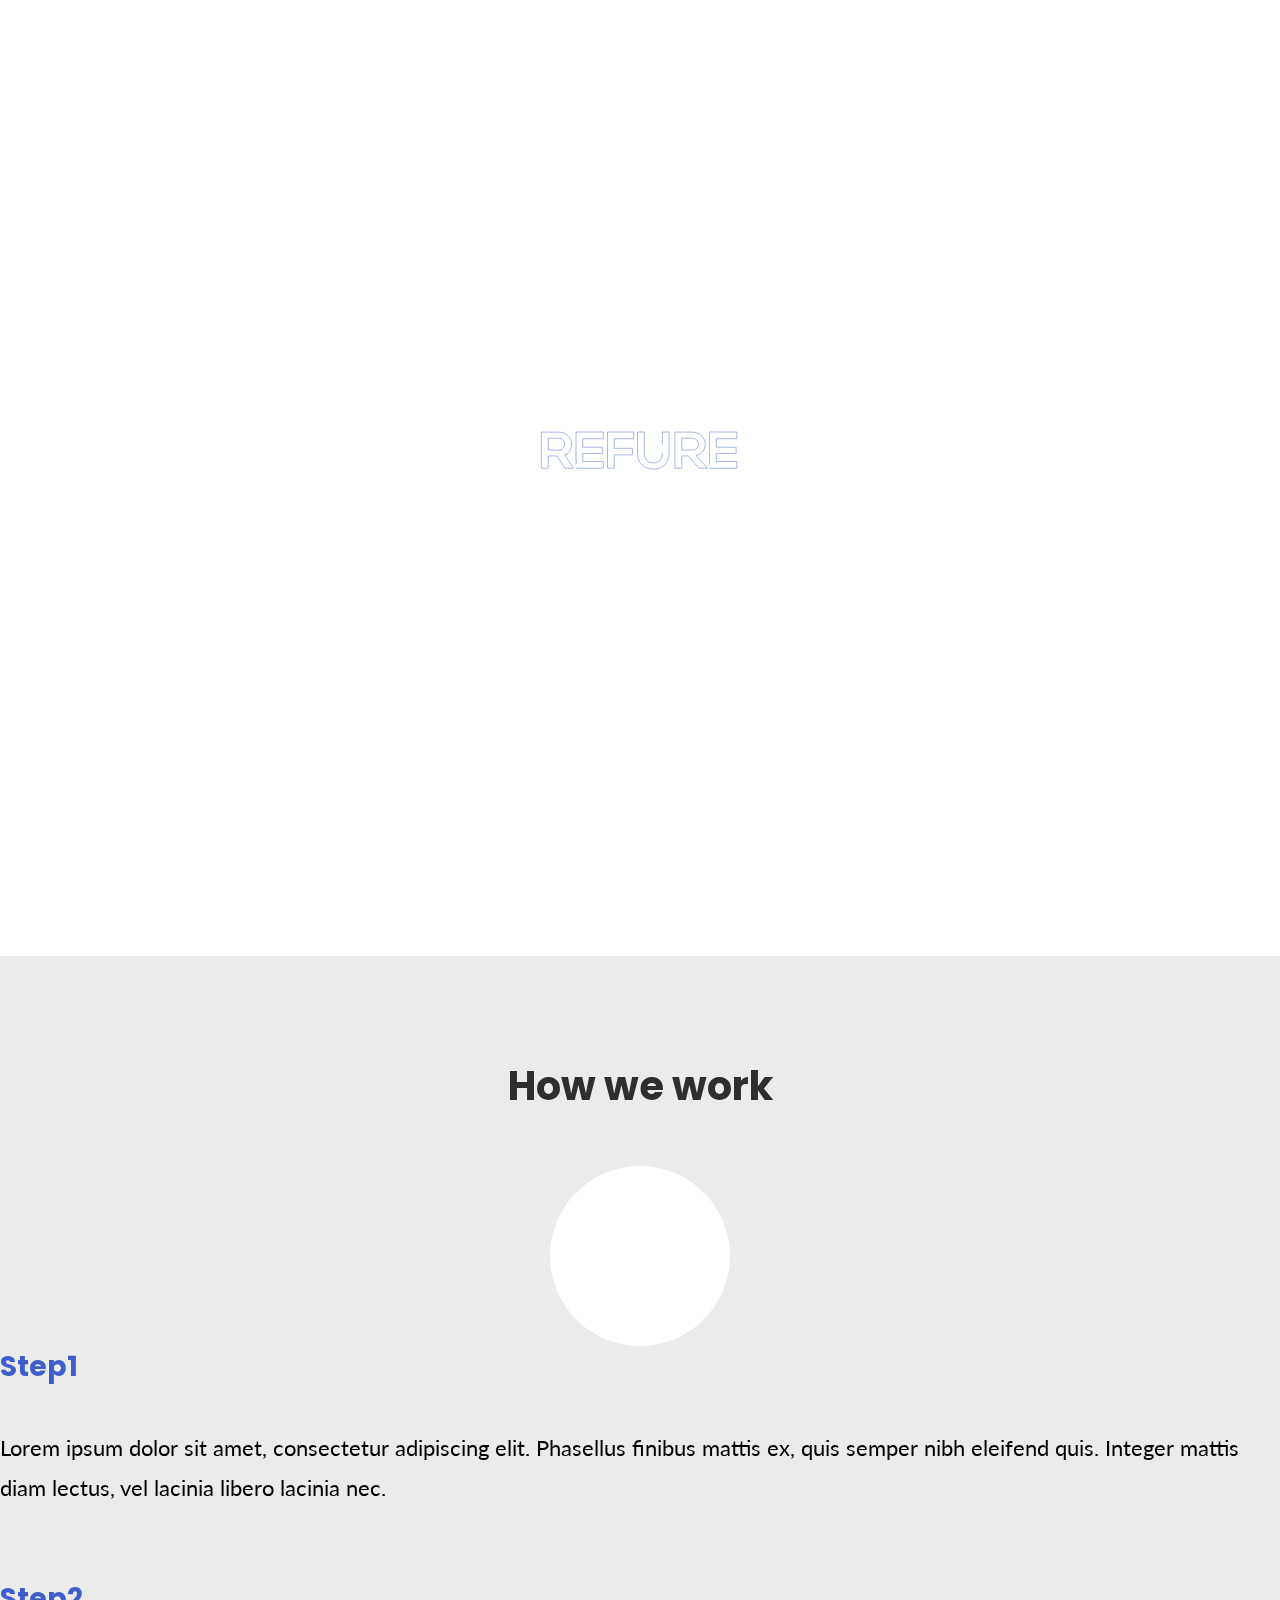
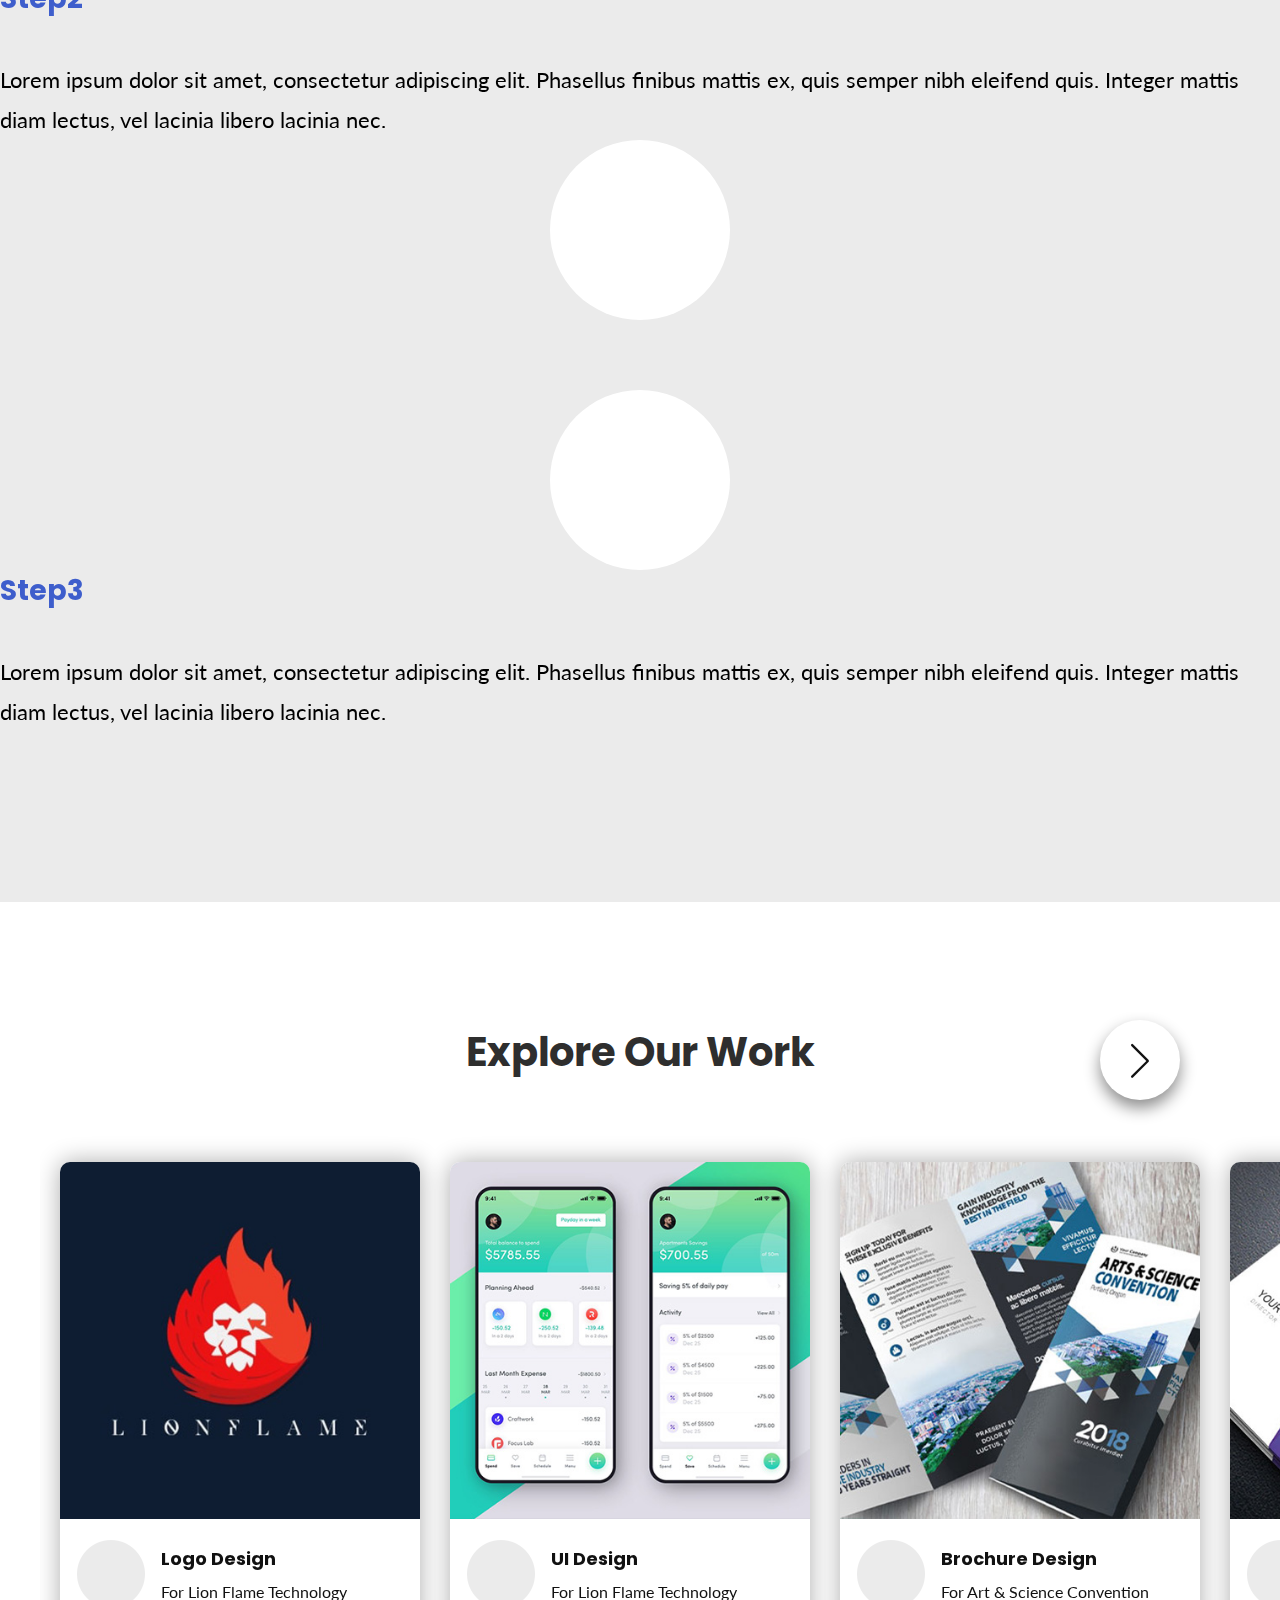
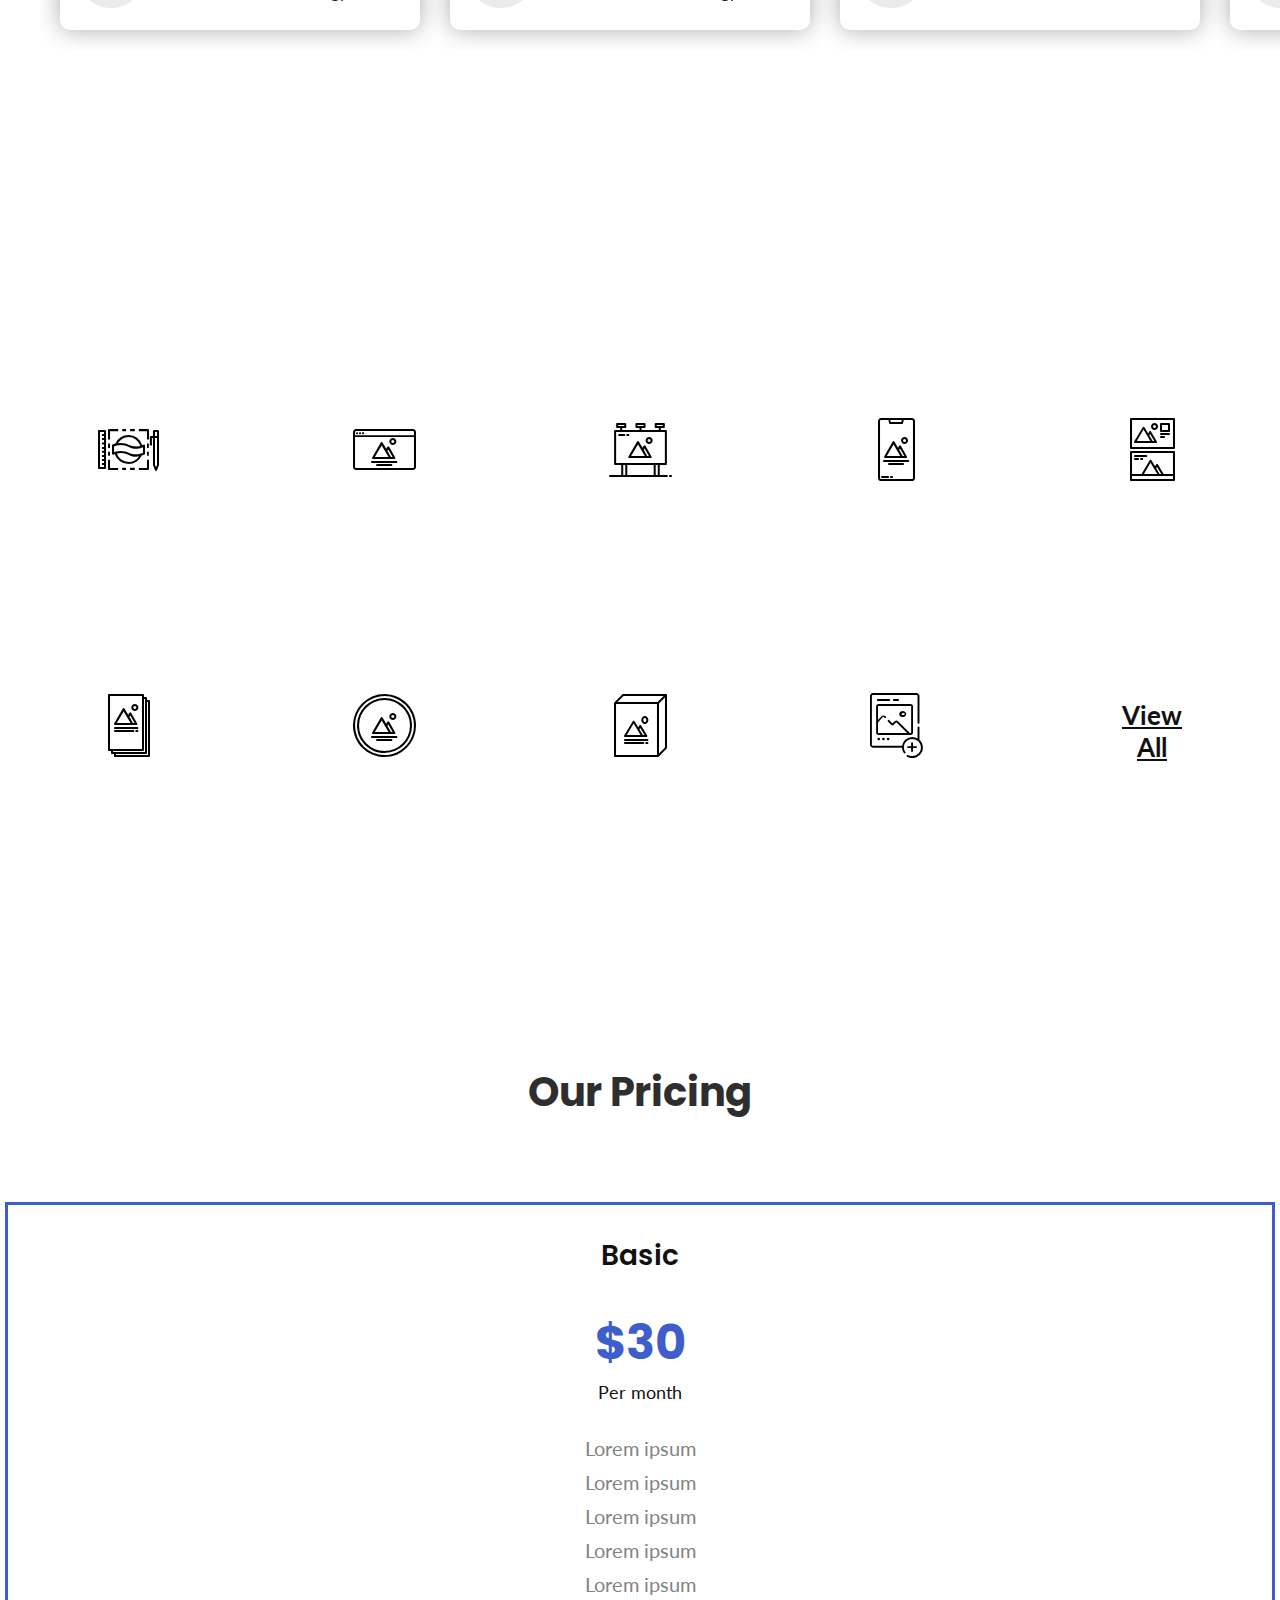
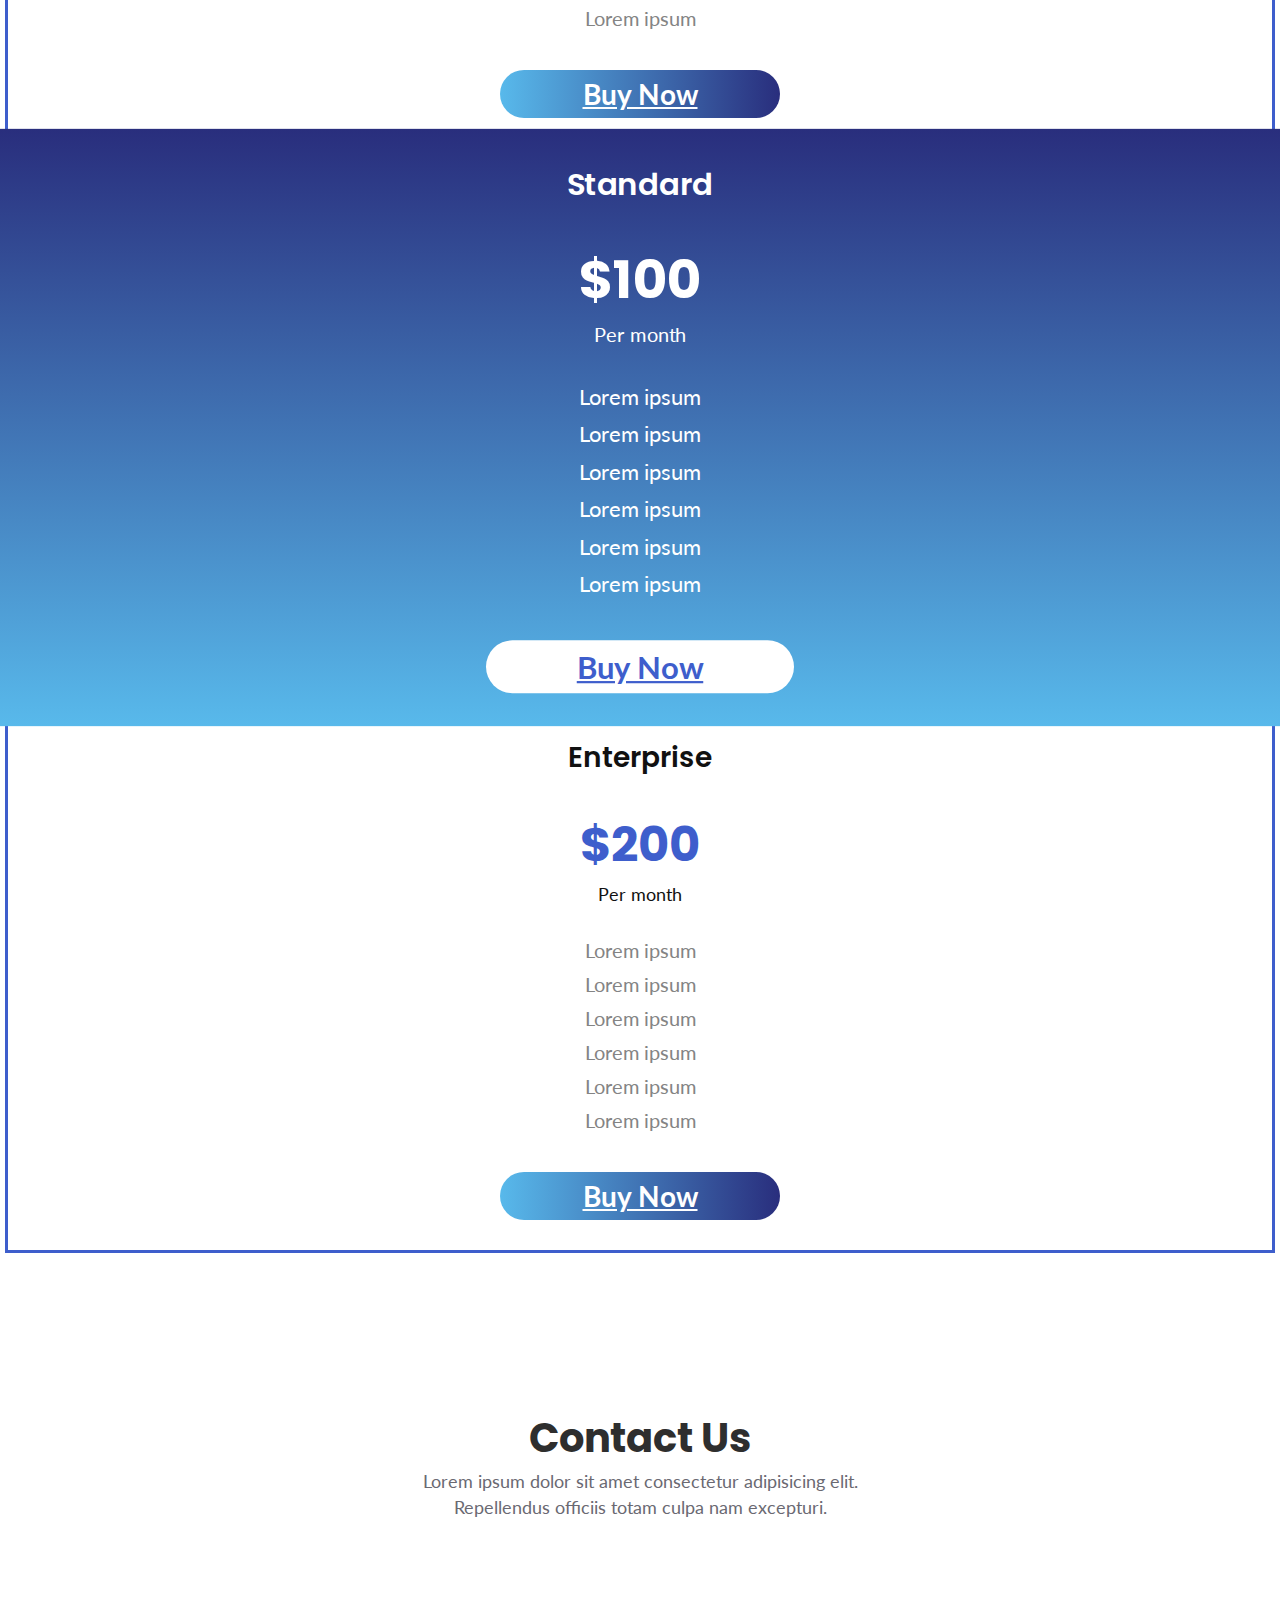
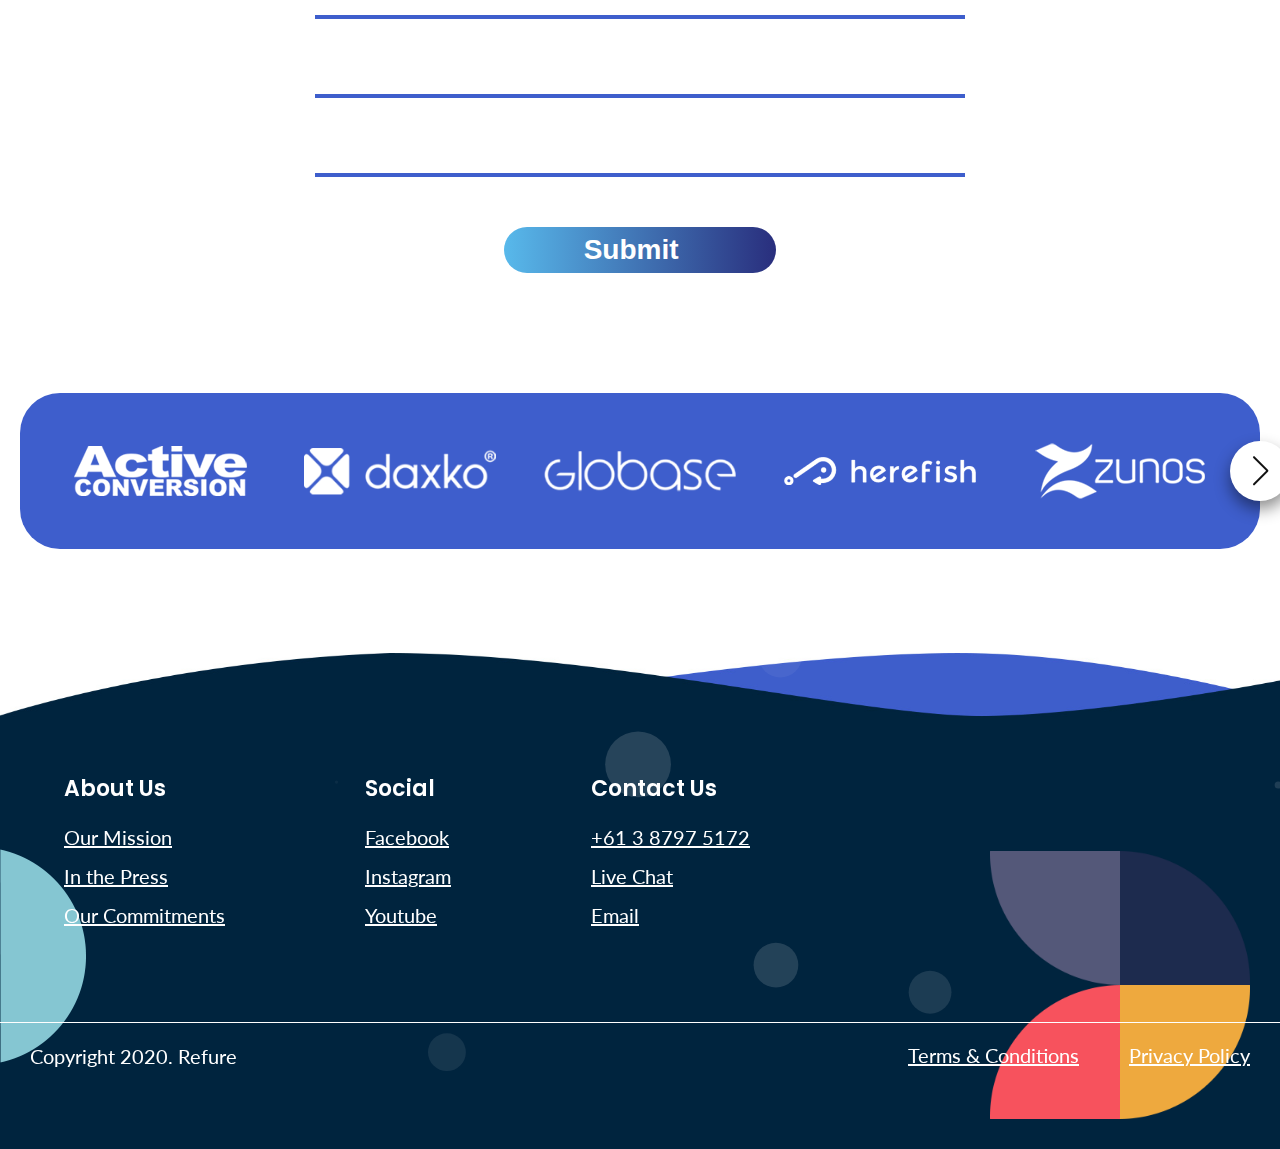
==== commit b30b1fd0: "up" ====
--- a/index.html
+++ b/index.html
@@ -31,8 +31,7 @@
     <!--====== Bootstrap CSS ======-->
     <link rel="stylesheet" href="assets/css/bootstrap.min.css" />
 
-    <!--====== Default CSS ======-->
-    <link rel="stylesheet" href="assets/css/owl.carousel.min.css" />
+    <!--====== swiper CSS ======-->
     <link rel="stylesheet" href="assets/css/swiper.min.css" />
 
     <!--====== Default CSS ======-->
@@ -53,7 +52,7 @@
 
     <!--====== PRELOADER PART START ======-->
 
-    <div class="preloader js-preloader">
+    <div class="preloader">
       <div class="loader">
         <svg
           version="1.1"
@@ -2130,7 +2129,7 @@
             <label for="email"><span>Your Email</span></label>
           </div>
           <div class="input-group">
-            <textarea name="" id="" cols="30" rows="1" id="message"></textarea>
+            <input type="text" id="message" name="message" required />
             <label for="message"><span>Your Message</span></label>
           </div>
           <div class="input-group button">
@@ -2260,8 +2259,7 @@
     <!--====== PART ENDS ======-->
 
     <!--====== Jquery js ======-->
-    <!-- <script src="assets/js/vendor/jquery-1.12.4.min.js"></script> -->
-    <script src="assets/js/jquery-3.4.1.min.js"></script>
+    <script src="assets/js/vendor/jquery-1.12.4.min.js"></script>
     <script src="assets/js/vendor/modernizr-3.7.1.min.js"></script>
 
     <!--====== Bootstrap js ======-->
@@ -2285,58 +2283,9 @@
     <script src="assets/js/parallax.js"></script>
 
     <!--====== owl carousel js ======-->
-    <script src="assets/js/owl.carousel.min.js"></script>
     <script src="assets/js/swiper.min.js"></script>
-    <script src="assets/js/jquery.preloadinator.min.js"></script>
 
     <!--====== Main js ======-->
     <script src="assets/js/main.js"></script>
-    <script>
-      $(document).ready(function () {
-        var price = {
-          logo: [110, 210, 310],
-          webDesign: [120, 220, 320],
-          uiDesign: [130, 230, 330],
-          businessCard: [140, 240, 340],
-          advertisement: [150, 250, 350],
-          brochure: [160, 260, 360],
-          srickers: [170, 270, 370],
-          packaging: [180, 280, 380],
-          socialMedia: [190, 290, 390],
-        };
-
-        $("#work .content").click(function (e) {
-          e.preventDefault();
-          var content = $(this).clone();
-          $("#workpopup .slide-content").empty().append(content);
-          $("#workpopup").fadeIn(500);
-        });
-        $("#workpopup .close-btn").click(function (e) {
-          e.preventDefault();
-          $("#workpopup").fadeOut(500);
-        });
-
-        $(".all-services button , .all-services a ").click(function (e) {
-          e.preventDefault();
-          var id = $(this).attr("id");
-          for (var i in price) {
-            if (i == id) {
-              var value = price[i];
-              $(".basic .price").text(value[0]);
-              $(".standard .price").text(value[1]);
-              $(".enterprise .price").text(value[2]);
-            }
-          }
-          $(".arrow-up , .arrow-down").fadeIn(500);
-          $(".work-slider .swiper-slide").hide();
-          $(".work-slider ." + id).show();
-        });
-        $(window).scroll(function () {
-          if ($(".arrow-down").attr("style") != null) {
-            $(".arrow-up , .arrow-down").fadeOut();
-          }
-        });
-      });
-    </script>
   </body>
 </html>
--- a/assets/css/style.css
+++ b/assets/css/style.css
@@ -13,6 +13,7 @@
 * {
   margin: 0;
   padding: 0;
+  outline: 0;
   box-sizing: border-box;
 }
 
@@ -423,6 +424,11 @@
     padding-bottom: 100px;
   }
 }
+@media only screen and (max-width: 991px) {
+  #about {
+    padding-bottom: 70px;
+  }
+}
 #about .about-image {
   padding-right: 7%;
   margin-top: 50px;
@@ -476,9 +482,9 @@
   background-color: #ebebeb;
   overflow: hidden;
 }
-@media only screen and (max-width: 768px) {
+@media only screen and (max-width: 991px) {
   #howWeWork #scene {
-    padding: 60px 0;
+    padding: 60px 0 20px;
   }
 }
 #howWeWork #scene .container {
@@ -568,11 +574,46 @@
 #work {
   padding: 160px 0;
 }
+@media only screen and (max-width: 1770px) {
+  #work {
+    padding: 120px 0;
+  }
+}
+@media only screen and (max-width: 1199px) {
+  #work {
+    padding: 100px 0;
+  }
+}
+@media only screen and (max-width: 991px) {
+  #work {
+    padding: 70px 0;
+  }
+}
 #work .section-title {
   margin-bottom: 60px;
 }
 #work .slider {
   padding-left: calc((100vw - 1700px) / 2);
+}
+@media only screen and (max-width: 1700px) {
+  #work .slider {
+    padding-left: calc((100vw - 1200px) / 2);
+  }
+}
+@media only screen and (max-width: 1199px) {
+  #work .slider {
+    padding-left: calc((100vw - 991px) / 2);
+  }
+}
+@media only screen and (max-width: 991px) {
+  #work .slider {
+    padding-left: calc((100vw - 768px) / 2);
+  }
+}
+@media only screen and (max-width: 768px) {
+  #work .slider {
+    padding-left: calc((100vw - 576px) / 2);
+  }
 }
 #work .work-slider {
   padding: 0 20px;
@@ -580,6 +621,12 @@
   height: 100%;
   padding-top: 130px;
   margin-top: -130px;
+}
+@media only screen and (max-width: 991px) {
+  #work .work-slider {
+    padding-top: 70px;
+    margin-top: -90px;
+  }
 }
 #work .work-slider .swiper-button-prev,
 #work .work-slider .swiper-button-next {
@@ -600,10 +647,23 @@
   background-color: #3e5ecc;
   color: #ffffff;
 }
+@media only screen and (max-width: 991px) {
+  #work .work-slider .swiper-button-prev,
+#work .work-slider .swiper-button-next {
+    height: 50px;
+    width: 50px;
+  }
+}
 #work .work-slider .swiper-button-prev::after,
 #work .work-slider .swiper-button-next::after {
   font-size: 35px;
 }
+@media only screen and (max-width: 991px) {
+  #work .work-slider .swiper-button-prev::after,
+#work .work-slider .swiper-button-next::after {
+    font-size: 24px;
+  }
+}
 #work .work-slider .swiper-button-prev[aria-disabled=true],
 #work .work-slider .swiper-button-next[aria-disabled=true] {
   display: none;
@@ -612,18 +672,59 @@
   left: auto;
   right: 200px;
 }
+@media only screen and (max-width: 991px) {
+  #work .work-slider .swiper-button-prev {
+    right: 135px;
+  }
+}
 #work .work-slider .swiper-button-next {
   right: 100px;
+}
+@media only screen and (max-width: 991px) {
+  #work .work-slider .swiper-button-next {
+    right: 70px;
+  }
 }
 #work .swiper-slide {
   padding: 20px 0px;
   width: 25%;
+  display: none;
+}
+#work .swiper-slide.primary {
+  display: block;
+}
+@media only screen and (max-width: 1700px) {
+  #work .swiper-slide {
+    width: 30%;
+  }
+}
+@media only screen and (max-width: 1199px) {
+  #work .swiper-slide {
+    width: 40%;
+  }
+}
+@media only screen and (max-width: 991px) {
+  #work .swiper-slide {
+    width: 50%;
+  }
+}
+@media only screen and (max-width: 768px) {
+  #work .swiper-slide {
+    width: 70%;
+  }
+}
+@media only screen and (max-width: 578px) {
+  #work .swiper-slide {
+    width: 100%;
+  }
 }
 #work .swiper-slide .content {
   background-color: #fff;
   box-shadow: 0px 0px 24px 0px rgba(0, 0, 0, 0.33);
   border-radius: 10px;
   overflow: hidden;
+  display: block;
+  cursor: pointer;
 }
 #work .swiper-slide .content .image img {
   width: 100%;
@@ -633,19 +734,141 @@
   padding: 25px 30px;
   align-items: center;
 }
+@media only screen and (max-width: 1700px) {
+  #work .swiper-slide .content .bottom {
+    padding: 20px 15px;
+  }
+}
 #work .swiper-slide .content .bottom .left-img img {
   border-radius: 50%;
 }
 #work .swiper-slide .content .bottom .right-text {
   margin-left: 25px;
+}
+@media only screen and (max-width: 1700px) {
+  #work .swiper-slide .content .bottom .right-text {
+    margin-left: 15px;
+  }
 }
 #work .swiper-slide .content .bottom .right-text h5 {
   margin-bottom: 7px;
   color: #111111;
 }
+@media only screen and (max-width: 1700px) {
+  #work .swiper-slide .content .bottom .right-text h5 {
+    font-size: 18px;
+  }
+}
 #work .swiper-slide .content .bottom .right-text p {
   font-size: 20px;
   color: #111111;
+}
+@media only screen and (max-width: 1700px) {
+  #work .swiper-slide .content .bottom .right-text p {
+    font-size: 16px;
+  }
+}
+#work #workpopup {
+  position: fixed;
+  z-index: 9999999;
+  top: 0;
+  left: 0;
+  width: 100%;
+  height: 100%;
+  background-color: rgba(0, 0, 0, 0.4);
+  display: none;
+}
+#work #workpopup .wrapper {
+  border-radius: 10px;
+  overflow: hidden;
+  display: block;
+  background-color: #ffffff;
+  position: absolute;
+  left: 50%;
+  top: 50%;
+  transform: translate(-50%, -50%);
+  width: 80vw;
+  max-height: 80vh;
+  max-width: 60vh;
+}
+#work #workpopup .wrapper:hover .close-btn {
+  display: block;
+}
+@media only screen and (max-width: 768px) {
+  #work #workpopup .wrapper {
+    width: 90vw;
+  }
+}
+#work #workpopup .wrapper div.content {
+  display: block;
+}
+#work #workpopup .wrapper div.content .image img {
+  width: 100%;
+}
+#work #workpopup .wrapper div.content .bottom {
+  display: flex;
+  padding: 25px 30px;
+  align-items: center;
+}
+@media only screen and (max-width: 768px) {
+  #work #workpopup .wrapper div.content .bottom {
+    padding: 20px 15px;
+  }
+}
+#work #workpopup .wrapper div.content .bottom .left-img img {
+  border-radius: 50%;
+}
+#work #workpopup .wrapper div.content .bottom .right-text {
+  margin-left: 25px;
+}
+@media only screen and (max-width: 768px) {
+  #work #workpopup .wrapper div.content .bottom .right-text {
+    margin-left: 15px;
+  }
+}
+#work #workpopup .wrapper div.content .bottom .right-text h5 {
+  margin-bottom: 7px;
+  color: #111111;
+}
+@media only screen and (max-width: 1700px) {
+  #work #workpopup .wrapper div.content .bottom .right-text h5 {
+    font-size: 20px;
+  }
+}
+@media only screen and (max-width: 768px) {
+  #work #workpopup .wrapper div.content .bottom .right-text h5 {
+    font-size: 18px;
+  }
+}
+#work #workpopup .wrapper div.content .bottom .right-text p {
+  font-size: 20px;
+  color: #111111;
+}
+@media only screen and (max-width: 1700px) {
+  #work #workpopup .wrapper div.content .bottom .right-text p {
+    font-size: 18px;
+  }
+}
+@media only screen and (max-width: 768px) {
+  #work #workpopup .wrapper div.content .bottom .right-text p {
+    font-size: 16px;
+  }
+}
+#work #workpopup .wrapper .close-btn {
+  position: absolute;
+  top: 10px;
+  right: 10px;
+  cursor: pointer;
+  display: none;
+  transition: 0.3s;
+  padding: 10px;
+  line-height: 0px;
+  border-radius: 5px;
+  background-color: #00000049;
+  color: #3e5ecc;
+}
+#work #workpopup .wrapper .close-btn:hover {
+  color: #ffffff;
 }
 
 #services {
@@ -654,17 +877,86 @@
   background-size: cover;
   padding: 100px 0 30px;
 }
+@media only screen and (max-width: 991px) {
+  #services {
+    padding: 70px 0 30px;
+  }
+}
+#services .arrow-up {
+  display: none;
+  width: 50px;
+  height: 50px;
+  position: fixed;
+  left: calc(50% - 25px);
+  background: #3e5ecc;
+  color: #ffffff;
+  top: 110px;
+  text-align: center;
+  border-radius: 50%;
+  line-height: 50px;
+  z-index: 99999;
+  transition: 0.3s;
+}
+#services .arrow-up:hover {
+  background-color: #00243e;
+}
+#services .arrow-down {
+  display: none;
+  width: 50px;
+  height: 50px;
+  position: fixed;
+  left: calc(50% - 25px);
+  background: #3e5ecc;
+  color: #ffffff;
+  bottom: 40px;
+  text-align: center;
+  border-radius: 50%;
+  line-height: 50px;
+  z-index: 99999;
+  transition: 0.3s;
+}
+#services .arrow-down:hover {
+  background-color: #00243e;
+}
 #services .section-title h2 {
   color: #ffffff;
 }
 #services .all-services {
   display: flex;
   flex-flow: wrap;
+}
+@media only screen and (max-width: 991px) {
+  #services .all-services {
+    justify-content: center;
+  }
 }
 #services .all-services .single-service {
   width: calc(100% / 5);
   margin-bottom: 80px;
   text-align: center;
+}
+@media only screen and (max-width: 1700px) {
+  #services .all-services .single-service {
+    margin-bottom: 60px;
+  }
+}
+@media only screen and (max-width: 991px) {
+  #services .all-services .single-service {
+    width: calc(100% / 4);
+    margin-bottom: 40px;
+  }
+}
+@media only screen and (max-width: 768px) {
+  #services .all-services .single-service {
+    width: calc(100% / 3);
+    margin-bottom: 40px;
+  }
+}
+@media only screen and (max-width: 576px) {
+  #services .all-services .single-service {
+    width: calc(100% / 2);
+    margin-bottom: 40px;
+  }
 }
 #services .all-services .single-service button {
   border-radius: 50%;
@@ -682,10 +974,28 @@
   background-color: #3e5ecc;
   color: #ffffff;
 }
+@media only screen and (max-width: 1700px) {
+  #services .all-services .single-service button {
+    width: 150px;
+    height: 150px;
+    font-size: 65px;
+  }
+}
 #services .all-services .single-service p {
   margin-top: 40px;
   color: #ffffff;
   font-size: 28px;
+}
+@media only screen and (max-width: 1700px) {
+  #services .all-services .single-service p {
+    font-size: 24px;
+  }
+}
+@media only screen and (max-width: 991px) {
+  #services .all-services .single-service p {
+    font-size: 20px;
+    margin-top: 30px;
+  }
 }
 #services .all-services .single-service .view-all {
   background-color: #ffffff;
@@ -705,9 +1015,29 @@
   background-color: #3e5ecc;
   color: #ffffff;
 }
+@media only screen and (max-width: 1700px) {
+  #services .all-services .single-service .view-all {
+    width: 150px;
+    height: 150px;
+    font-size: 26px;
+  }
+}
 
 #pricing {
   padding: 120px 0;
+}
+@media only screen and (max-width: 1700px) {
+  #pricing {
+    padding: 100px 0;
+  }
+  #pricing .section-title {
+    padding-bottom: 30px;
+  }
+}
+@media only screen and (max-width: 991px) {
+  #pricing {
+    padding: 70px 0;
+  }
 }
 #pricing .package-text {
   text-align: center;
@@ -750,11 +1080,44 @@
 #pricing .package-text .buynow a:hover {
   background-position: right center;
 }
+@media only screen and (max-width: 1700px) {
+  #pricing .package-text {
+    padding: 30px;
+    margin: 5px;
+  }
+  #pricing .package-text .name {
+    margin-bottom: 30px;
+  }
+  #pricing .package-text .include {
+    padding-top: 30px;
+  }
+  #pricing .package-text .include li {
+    font-size: 20px;
+    margin-bottom: 10px;
+  }
+  #pricing .package-text .buynow a {
+    padding: 7px 20px;
+    display: block;
+    max-width: 280px;
+    margin: auto;
+  }
+}
+@media only screen and (max-width: 991px) {
+  #pricing .package-text {
+    max-width: 450px;
+    margin: 0 auto 20px;
+  }
+}
 #pricing .active .package-text {
   background: linear-gradient(0deg, #58b9eb 0%, #292e7d 100%);
   border: 0;
   transform: scale(1.1);
 }
+@media only screen and (max-width: 991px) {
+  #pricing .active .package-text {
+    transform: scale(1);
+  }
+}
 #pricing .active .package-text .name {
   color: #ffffff;
 }
@@ -778,6 +1141,11 @@
 
 #brands {
   margin-bottom: 100px;
+}
+@media only screen and (max-width: 991px) {
+  #brands {
+    margin-bottom: 70px;
+  }
 }
 #brands .brand-slider-wrap {
   position: relative;
@@ -822,10 +1190,23 @@
   background-color: #3e5ecc;
   color: #ffffff;
 }
+@media only screen and (max-width: 991px) {
+  #brands .brand-slider-wrap .swiper-button-prev,
+#brands .brand-slider-wrap .swiper-button-next {
+    height: 50px;
+    width: 50px;
+  }
+}
 #brands .brand-slider-wrap .swiper-button-prev::after,
 #brands .brand-slider-wrap .swiper-button-next::after {
   font-size: 30px;
 }
+@media only screen and (max-width: 991px) {
+  #brands .brand-slider-wrap .swiper-button-prev::after,
+#brands .brand-slider-wrap .swiper-button-next::after {
+    font-size: 20px;
+  }
+}
 #brands .brand-slider-wrap .swiper-button-prev[aria-disabled=true],
 #brands .brand-slider-wrap .swiper-button-next[aria-disabled=true] {
   display: none;
@@ -840,6 +1221,9 @@
 #footer {
   background-color: #00243e;
   position: relative;
+}
+#footer .footer-shapes {
+  line-height: 0;
 }
 #footer .footer-shapes .footer-shape1 {
   width: 100%;
@@ -850,6 +1234,12 @@
   position: absolute;
   left: 0;
   top: 40%;
+}
+@media only screen and (max-width: 1199px) {
+  #footer .footer-shapes .footer-shape2 {
+    width: 6vw;
+    top: 30%;
+  }
 }
 #footer .footer-shapes .footer-shape3 {
   position: absolute;
@@ -857,6 +1247,21 @@
   bottom: 30px;
   width: 295px;
 }
+@media only screen and (max-width: 1700px) {
+  #footer .footer-shapes .footer-shape3 {
+    width: 260px;
+  }
+}
+@media only screen and (max-width: 1199px) {
+  #footer .footer-shapes .footer-shape3 {
+    width: 20vw;
+  }
+}
+@media only screen and (max-width: 768px) {
+  #footer .footer-shapes .footer-shape3 {
+    width: 35vw;
+  }
+}
 #footer .container {
   position: relative;
   z-index: 2;
@@ -866,19 +1271,52 @@
   padding-left: 5%;
   display: flex;
 }
+@media only screen and (max-width: 768px) {
+  #footer .container .footer-top {
+    flex-wrap: wrap;
+  }
+}
 #footer .container .footer-top .footer-links {
   padding-right: 180px;
   padding-bottom: 80px;
 }
+@media only screen and (max-width: 1700px) {
+  #footer .container .footer-top .footer-links {
+    padding-right: 140px;
+  }
+}
+@media only screen and (max-width: 1199px) {
+  #footer .container .footer-top .footer-links {
+    padding-right: 100px;
+    padding-bottom: 50px;
+  }
+}
+@media only screen and (max-width: 768px) {
+  #footer .container .footer-top .footer-links {
+    padding-bottom: 30px;
+  }
+}
 #footer .container .footer-top .footer-title {
   color: #ffffff;
   margin-bottom: 30px;
   font-weight: 600;
+}
+@media only screen and (max-width: 1700px) {
+  #footer .container .footer-top .footer-title {
+    font-size: 22px;
+    margin-bottom: 20px;
+  }
 }
 #footer .container .footer-top .footer-links a {
   font-size: 22px;
   margin-bottom: 20px;
   color: #ffffff;
+}
+@media only screen and (max-width: 1700px) {
+  #footer .container .footer-top .footer-links a {
+    font-size: 20px;
+    margin-bottom: 15px;
+  }
 }
 #footer .container .footer-bottom {
   border-top: 1px solid #ffffff;
@@ -886,17 +1324,50 @@
   display: flex;
   justify-content: space-between;
 }
+@media only screen and (max-width: 768px) {
+  #footer .container .footer-bottom {
+    flex-wrap: wrap;
+    justify-content: center;
+    padding-bottom: 40px;
+  }
+}
 #footer .container .footer-bottom .copyright {
   font-size: 22px;
   color: #ffffff;
 }
+@media only screen and (max-width: 1700px) {
+  #footer .container .footer-bottom .copyright {
+    font-size: 20px;
+  }
+}
+@media only screen and (max-width: 768px) {
+  #footer .container .footer-bottom .copyright {
+    margin-bottom: 10px;
+  }
+}
 #footer .container .footer-bottom ul {
   display: flex;
 }
+@media only screen and (max-width: 768px) {
+  #footer .container .footer-bottom ul {
+    flex-wrap: wrap;
+    justify-content: center;
+  }
+}
 #footer .container .footer-bottom ul li {
   font-size: 22px;
   color: #ffffff;
   margin-right: 50px;
+}
+@media only screen and (max-width: 1700px) {
+  #footer .container .footer-bottom ul li {
+    font-size: 20px;
+  }
+}
+@media only screen and (max-width: 768px) {
+  #footer .container .footer-bottom ul li {
+    margin: 0 10px;
+  }
 }
 #footer .container .footer-bottom ul li:last-child {
   margin-right: 0;
@@ -911,4 +1382,214 @@
   width: 100%;
   height: 100%;
   z-index: 1;
+}
+
+#contact {
+  padding-bottom: 100px;
+  padding-top: 50px;
+}
+#contact .section-title {
+  margin-bottom: 50px;
+}
+@media only screen and (max-width: 1700px) {
+  #contact .section-title {
+    margin-bottom: 40px;
+  }
+}
+@media only screen and (max-width: 991px) {
+  #contact {
+    padding-bottom: 70px;
+  }
+}
+#contact p {
+  font-size: 18px;
+  columns: #111111;
+}
+#contact .contact-from {
+  max-width: 650px;
+  margin: auto;
+}
+#contact .contact-from .input-group {
+  margin-bottom: 20px;
+}
+#contact .contact-from .input-group input {
+  width: 100%;
+  display: block;
+  padding: 25px 0px 15px;
+  border: 0px;
+  border-bottom: 4px solid #3e5ecc;
+}
+#contact .contact-from .input-group input:focus ~ label::after {
+  width: 100%;
+}
+#contact .contact-from .input-group input:focus ~ label span {
+  bottom: 45px;
+  font-size: 16px;
+  color: #59bef1;
+}
+#contact .contact-from .input-group textarea {
+  width: 100%;
+  display: block;
+  padding: 25px 0px 15px;
+  border: 0px;
+  border-bottom: 4px solid #3e5ecc;
+}
+#contact .contact-from .input-group textarea:focus ~ label::after {
+  width: 100%;
+}
+#contact .contact-from .input-group textarea:focus ~ label span {
+  bottom: 45px;
+  font-size: 16px;
+  color: #59bef1;
+}
+#contact .contact-from .input-group label {
+  display: block;
+  position: absolute;
+  top: 0;
+  width: 100%;
+  height: 100%;
+  pointer-events: none;
+  margin: 0;
+}
+#contact .contact-from .input-group label span {
+  display: block;
+  position: absolute;
+  bottom: 20px;
+  font-size: 18px;
+  pointer-events: none;
+  transition: 0.3s;
+  color: #3e5ecc;
+}
+#contact .contact-from .input-group label.active span {
+  bottom: 45px;
+  font-size: 16px;
+  color: #59bef1;
+}
+#contact .contact-from .input-group label:after {
+  content: "";
+  width: 0%;
+  height: 0;
+  border-bottom: 4px solid #59bef1;
+  position: absolute;
+  left: 50%;
+  transform: translateX(-50%);
+  bottom: 0;
+  transition: 0.3s;
+}
+#contact .contact-from .input-group.button {
+  display: flex;
+  justify-content: center;
+  margin-top: 50px;
+}
+#contact .contact-from .input-group button {
+  display: inline-block;
+  font-size: 28px;
+  font-weight: bold;
+  padding: 7px 80px;
+  border-radius: 40px;
+  color: #ffffff;
+  border: 0;
+  background: linear-gradient(90deg, #58b9eb 0%, #292e7d 50%, #292e7d 100%);
+  background-size: 200%;
+  transition: 0.3s;
+}
+#contact .contact-from .input-group button i {
+  font-size: 20px;
+  margin-left: 10px;
+}
+#contact .contact-from .input-group button:hover {
+  background-position: right center;
+}
+
+/*===== All Preloader Style =====*/
+.preloader {
+  position: fixed;
+  top: 0;
+  left: 0;
+  display: table;
+  height: 100%;
+  width: 100%;
+  background: #fff;
+  z-index: 999999999;
+}
+.preloader .loader {
+  display: table-cell;
+  vertical-align: middle;
+  text-align: center;
+}
+.preloader svg {
+  max-width: 200px;
+}
+.preloader svg .logotext {
+  opacity: 0;
+  animation: logotext 1.5s linear forwards;
+  animation-delay: 1.5s;
+}
+@keyframes logotext {
+  0% {
+    opacity: 0;
+  }
+  40% {
+    opacity: 1;
+  }
+  100% {
+    opacity: 1;
+  }
+}
+.preloader svg .logotext .rect {
+  fill: #fff;
+  width: 100%;
+  height: 280px;
+  animation: rect 1s ease-in forwards;
+  transform: translate(0px, 2px);
+  animation-delay: 1.6s;
+}
+@keyframes rect {
+  0% {
+    width: 100%;
+  }
+  100% {
+    width: 0%;
+  }
+}
+.preloader svg .logotext .rect2 {
+  fill: #fff;
+  width: 100%;
+  height: 280px;
+  animation: rect2 1s ease-in forwards;
+  transform: translate(0px, 444px);
+  animation-delay: 1.6s;
+}
+@keyframes rect2 {
+  0% {
+    width: 100%;
+  }
+  100% {
+    width: 0%;
+    transform: translate(900px, 444px);
+  }
+}
+.preloader svg .stroke {
+  stroke-dasharray: 800;
+  stroke-dashoffset: 50;
+  animation: dash 1.5s linear forwards;
+  stroke: transparent;
+  stroke-width: 2;
+  fill: transparent;
+  stroke: #3e5ecc;
+}
+.preloader svg .stroke.e {
+  stroke-dasharray: 950;
+}
+@keyframes dash {
+  0% {
+    stroke-dashoffset: 800;
+  }
+  80% {
+    stroke-dashoffset: 0;
+    opacity: 1;
+  }
+  100% {
+    opacity: 0;
+  }
 }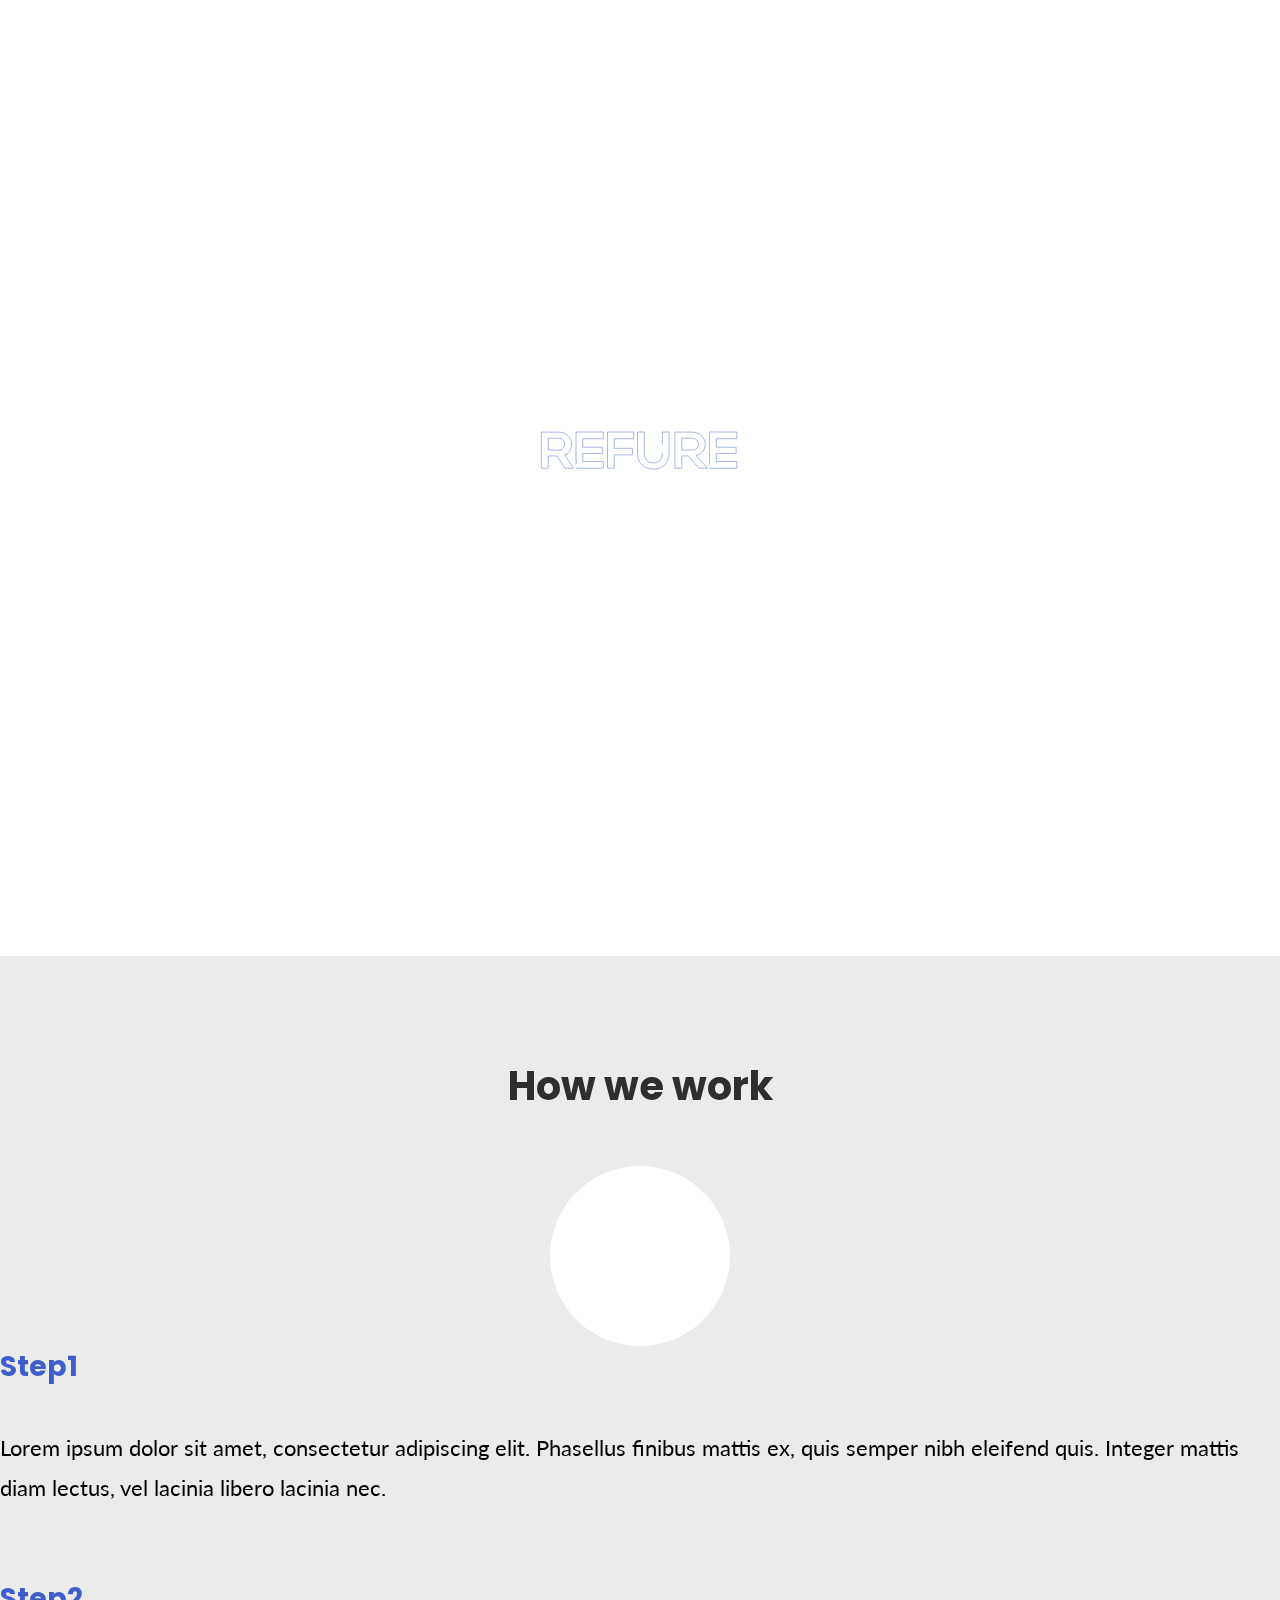
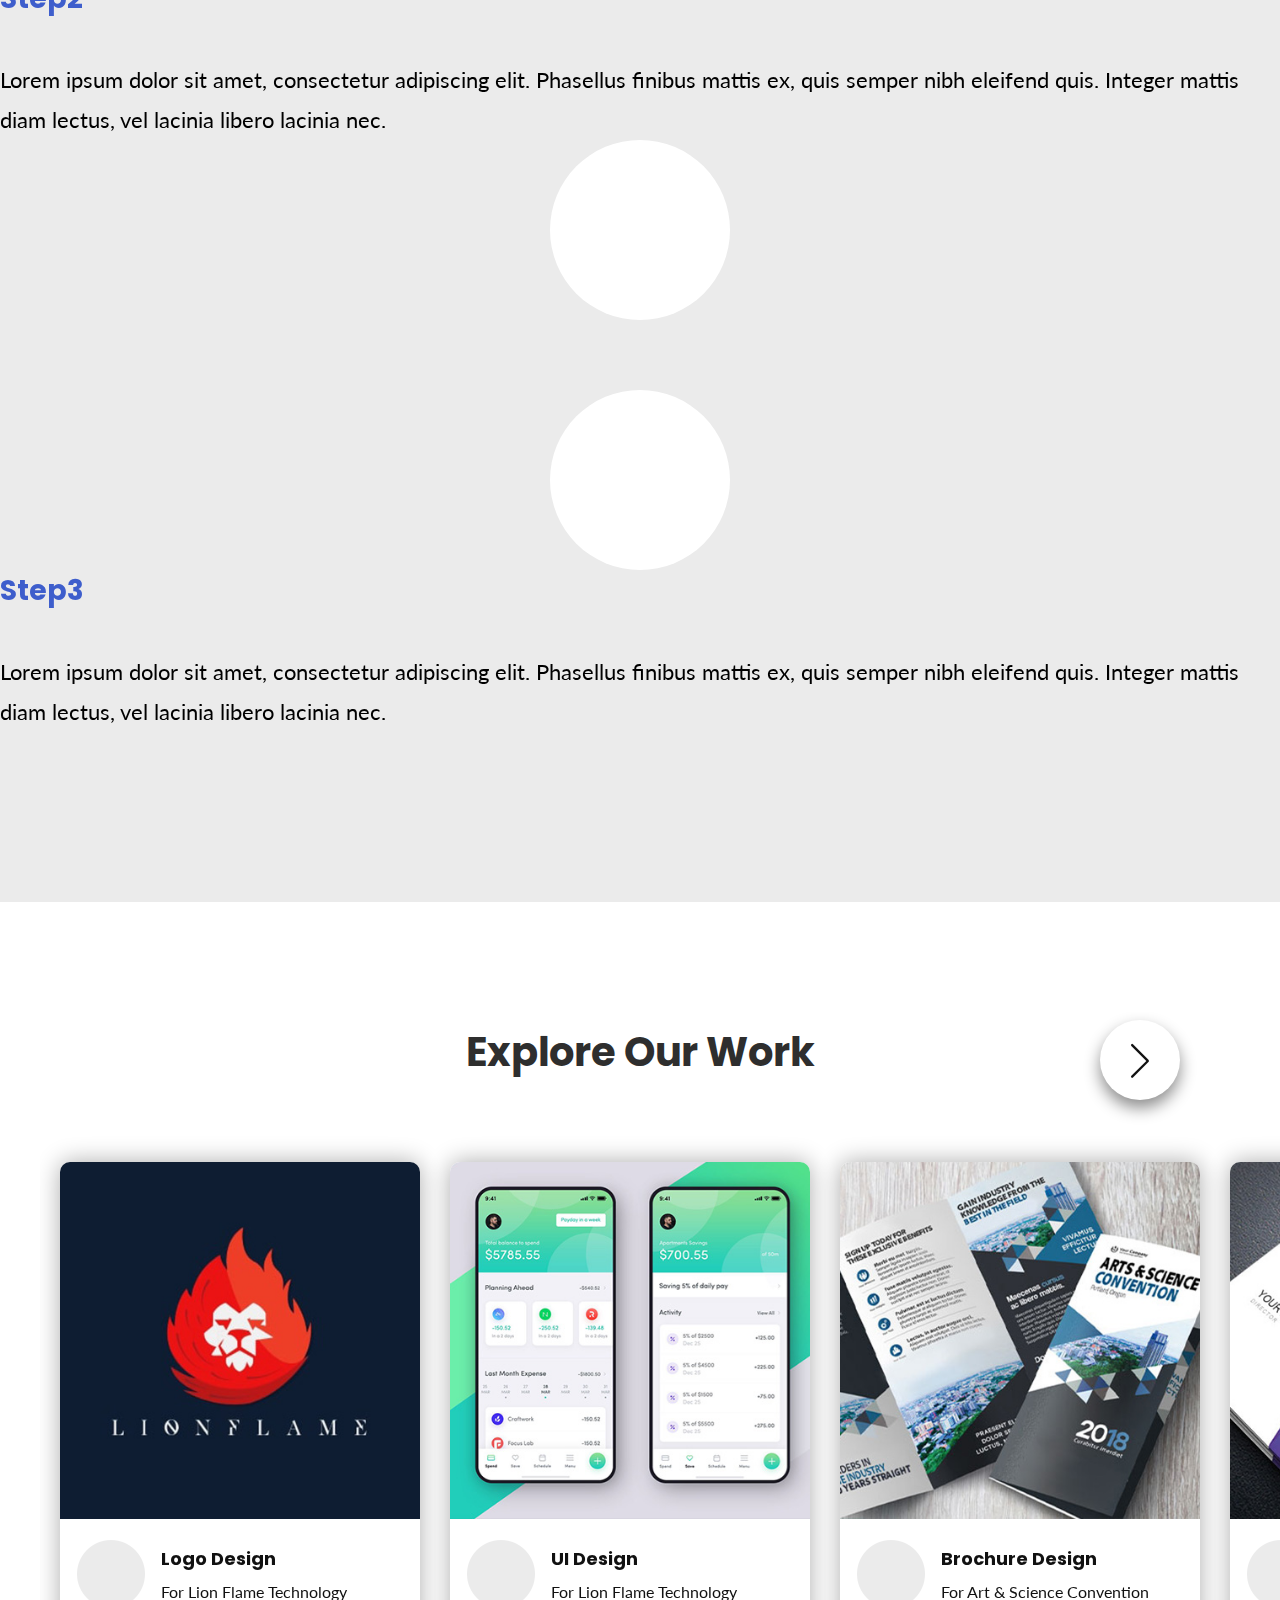
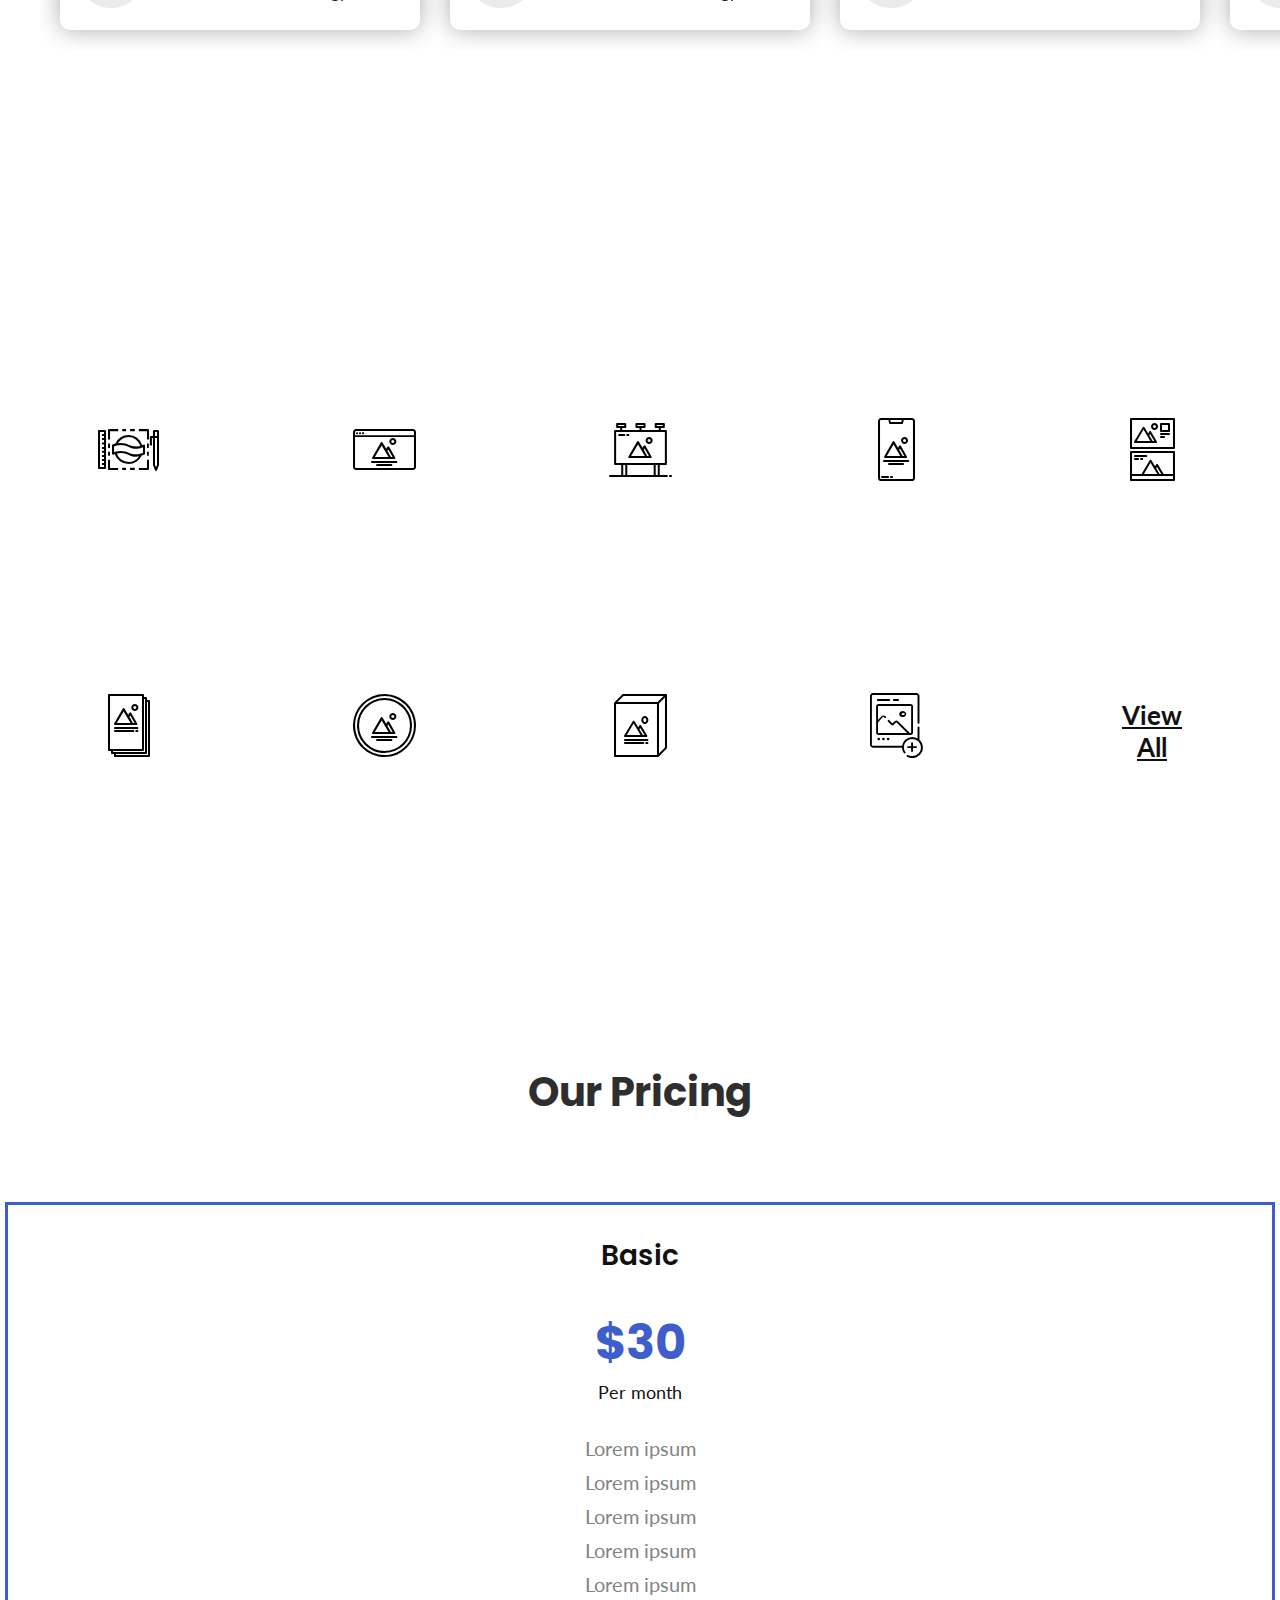
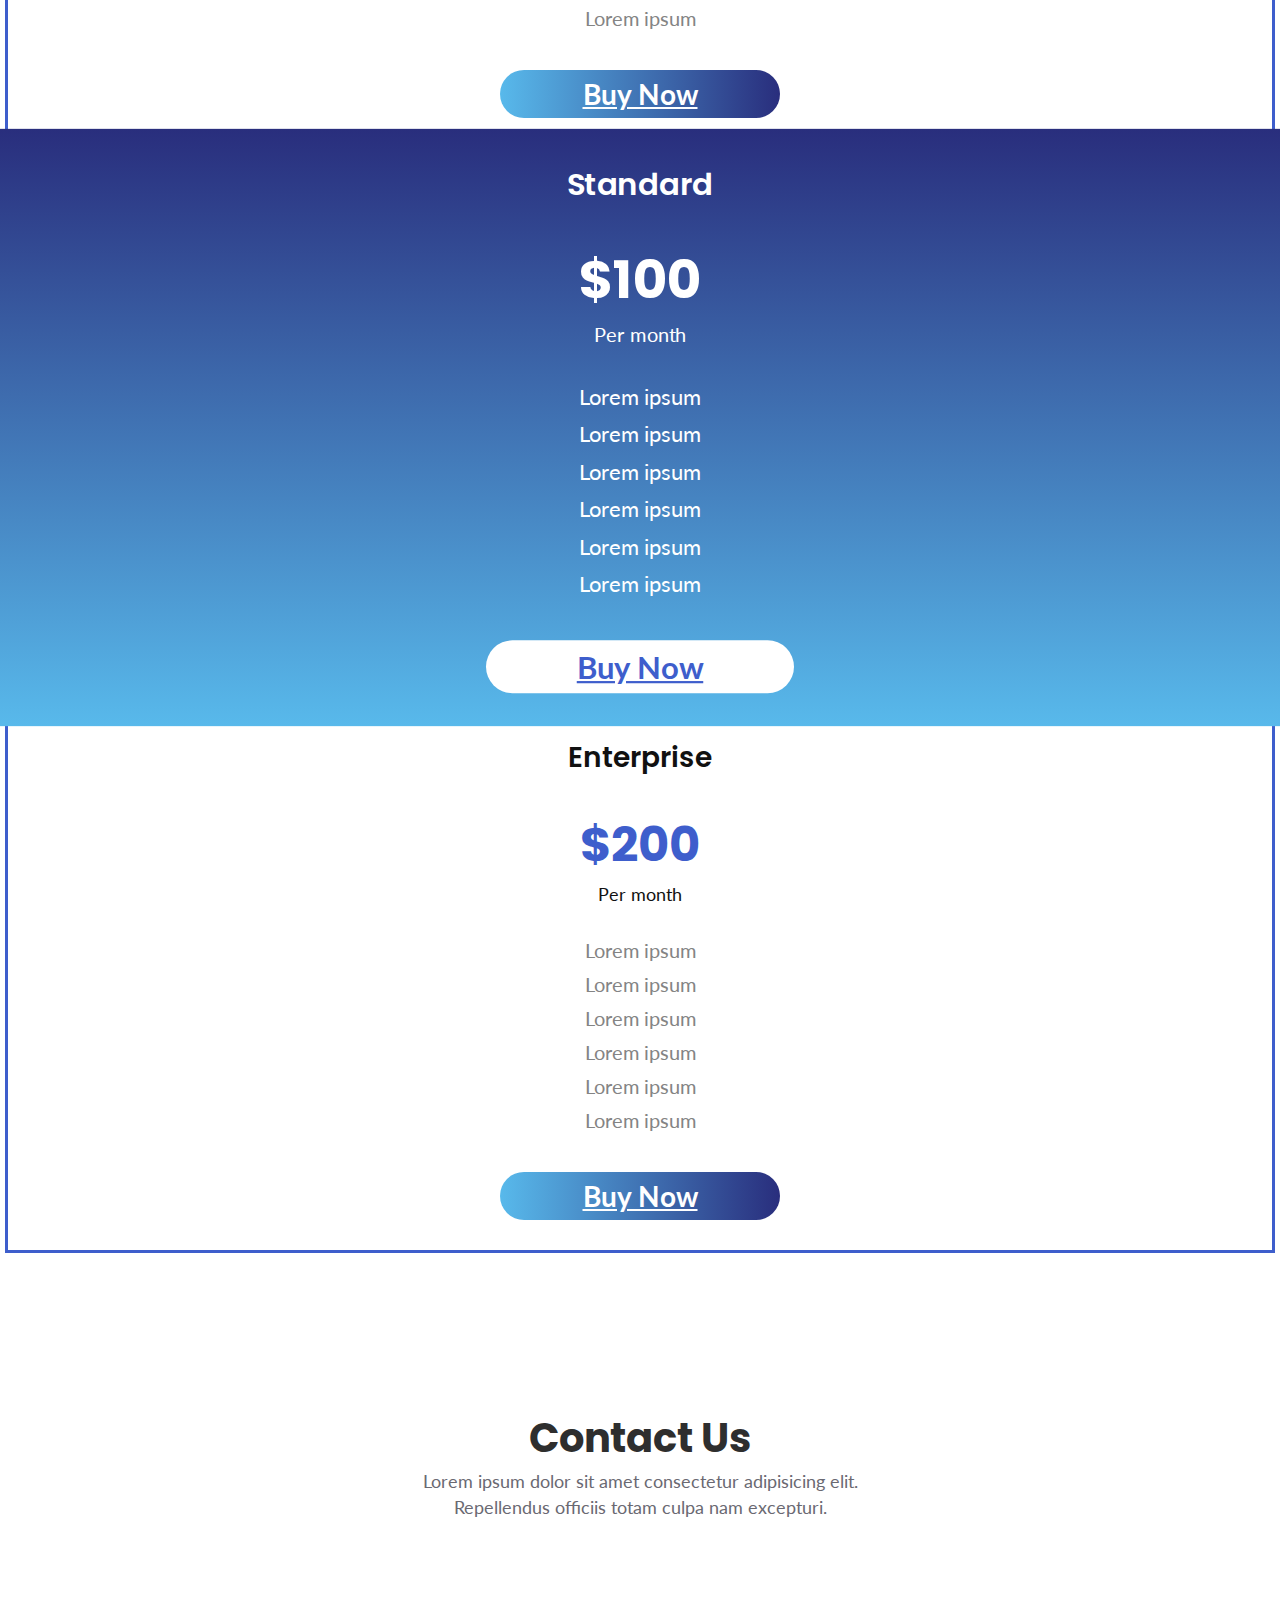
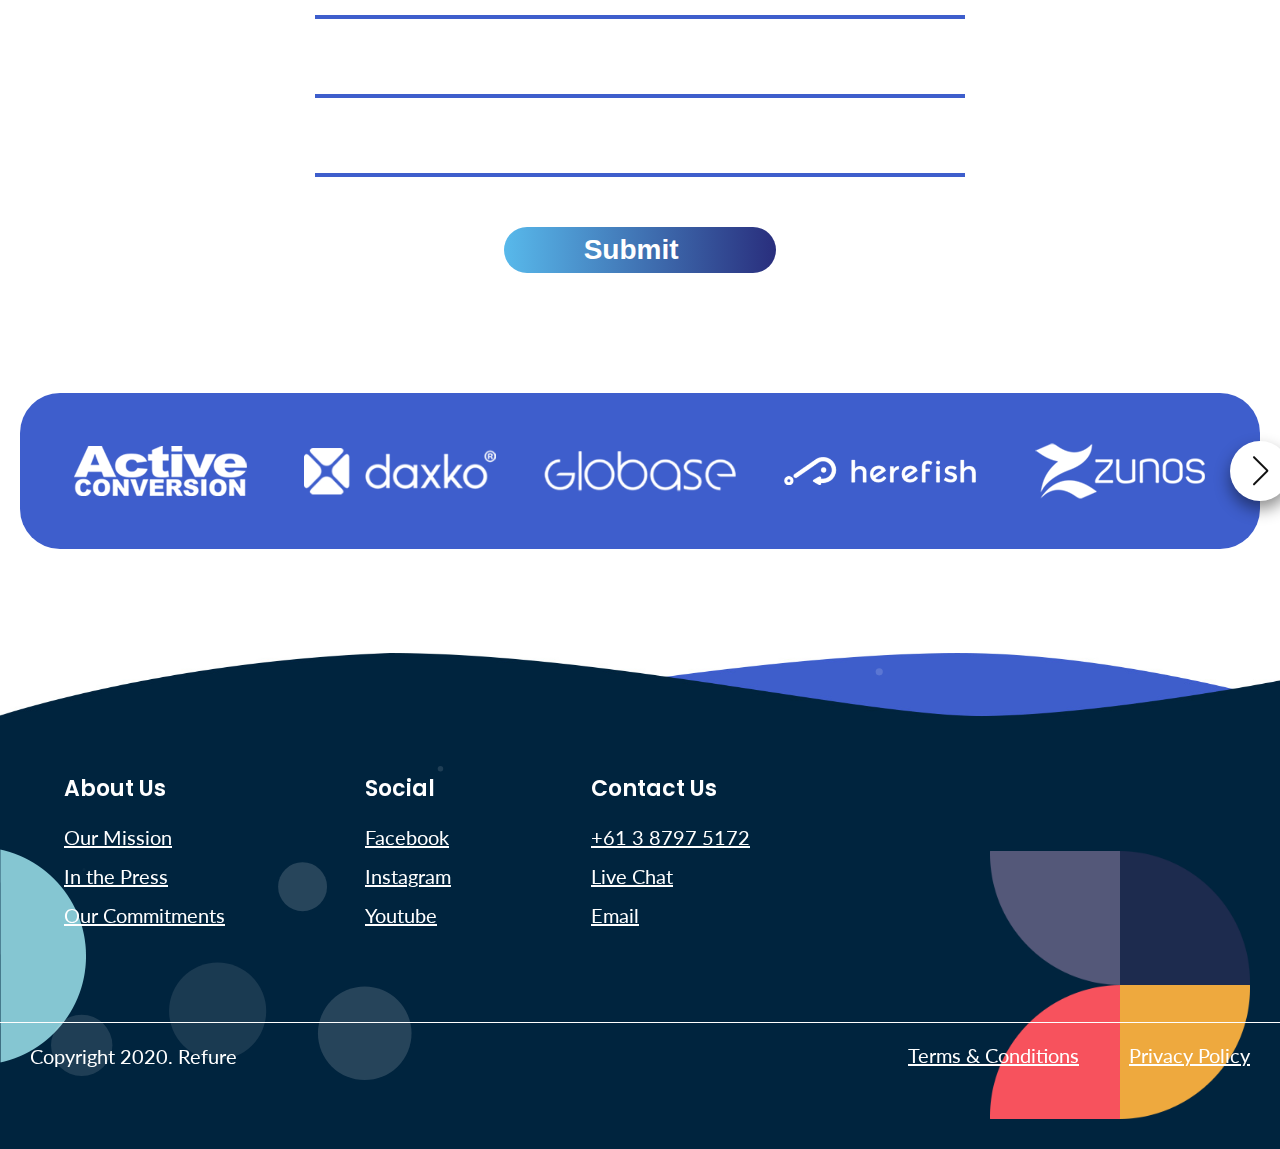
==== commit c472134f: "up" ====
--- a/index.html
+++ b/index.html
@@ -2136,6 +2136,8 @@
             <button>Submit <i class="lni lni-angle-double-right"></i></button>
           </div>
         </form>
+        
+        <div style="margin:0 auto;" id="zbwid-2c6d5098"></div>
       </div>
     </section>
     <section id="brands">
@@ -2285,6 +2287,7 @@
     <!--====== owl carousel js ======-->
     <script src="assets/js/swiper.min.js"></script>
 
+   <script async src="//static.zotabox.com/c/7/c77ee74b11fddde7c72bba2944974870/widgets.js"></script>
     <!--====== Main js ======-->
     <script src="assets/js/main.js"></script>
   </body>
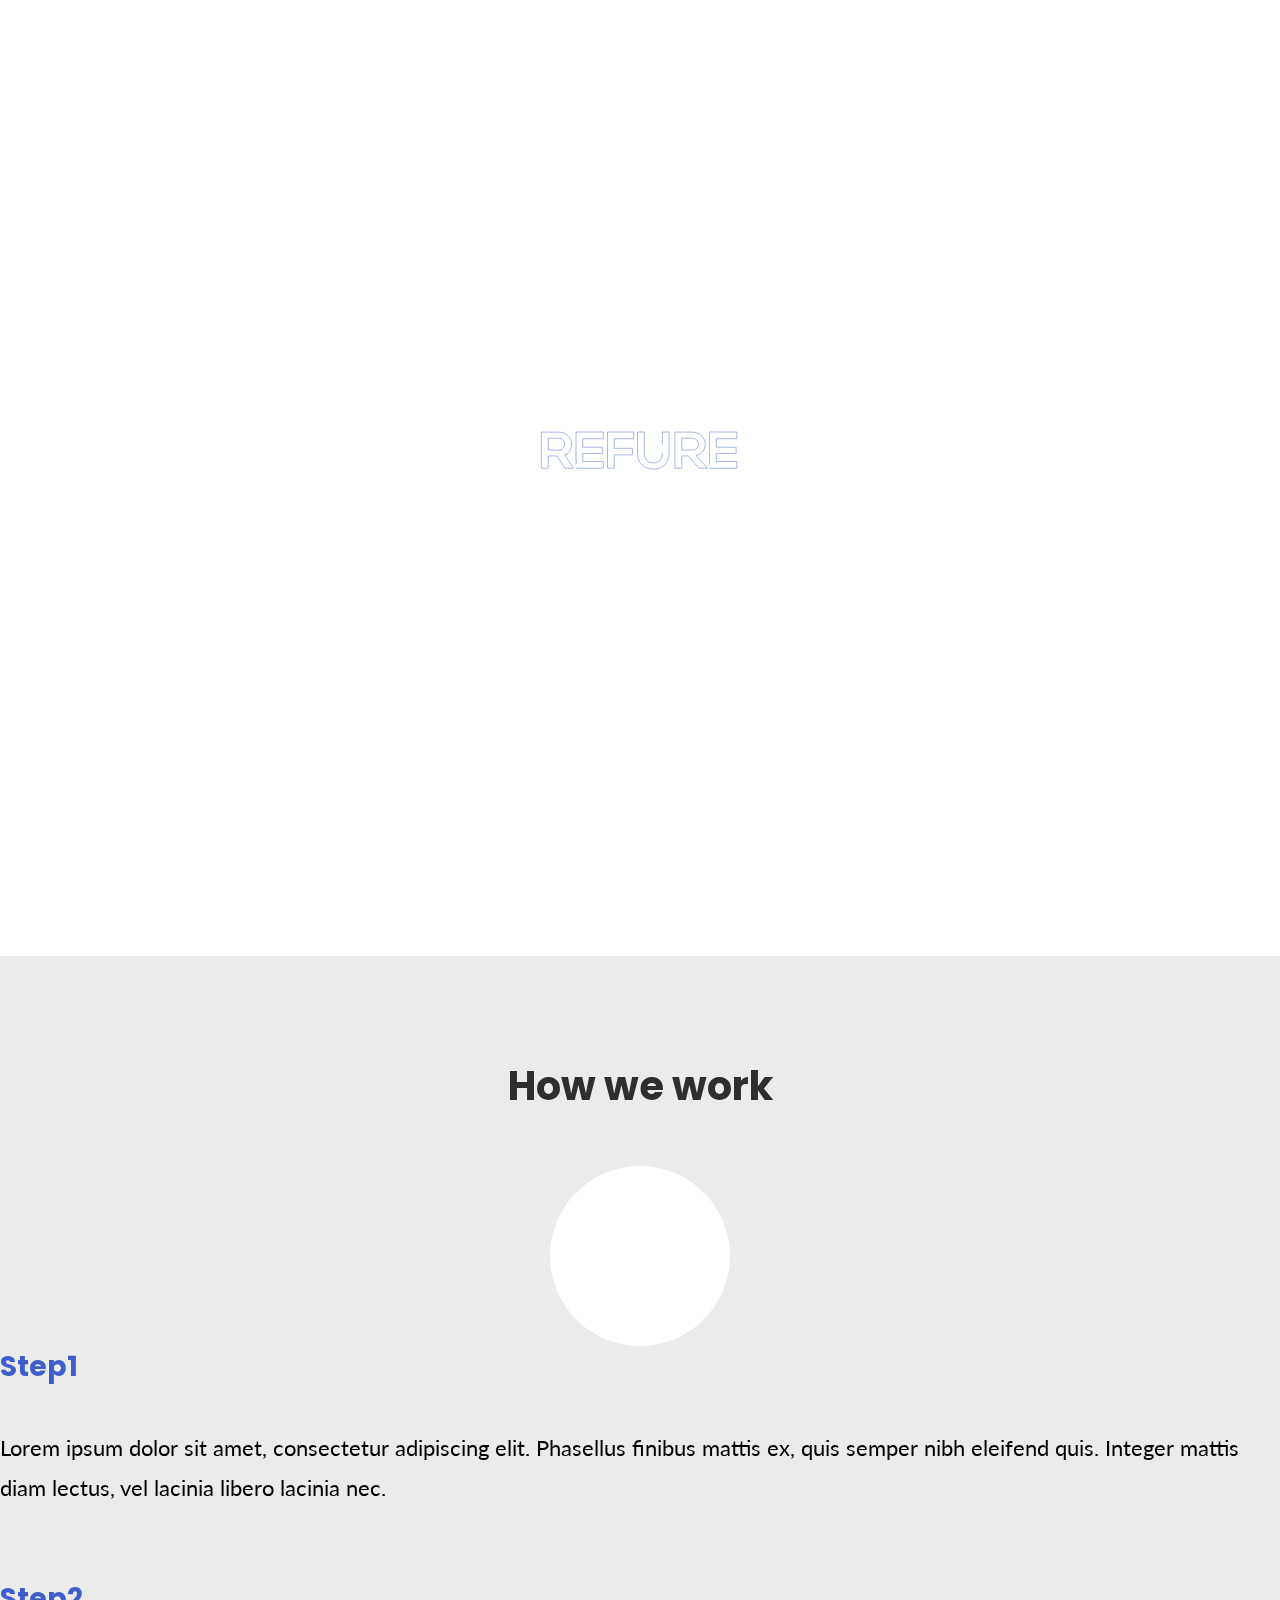
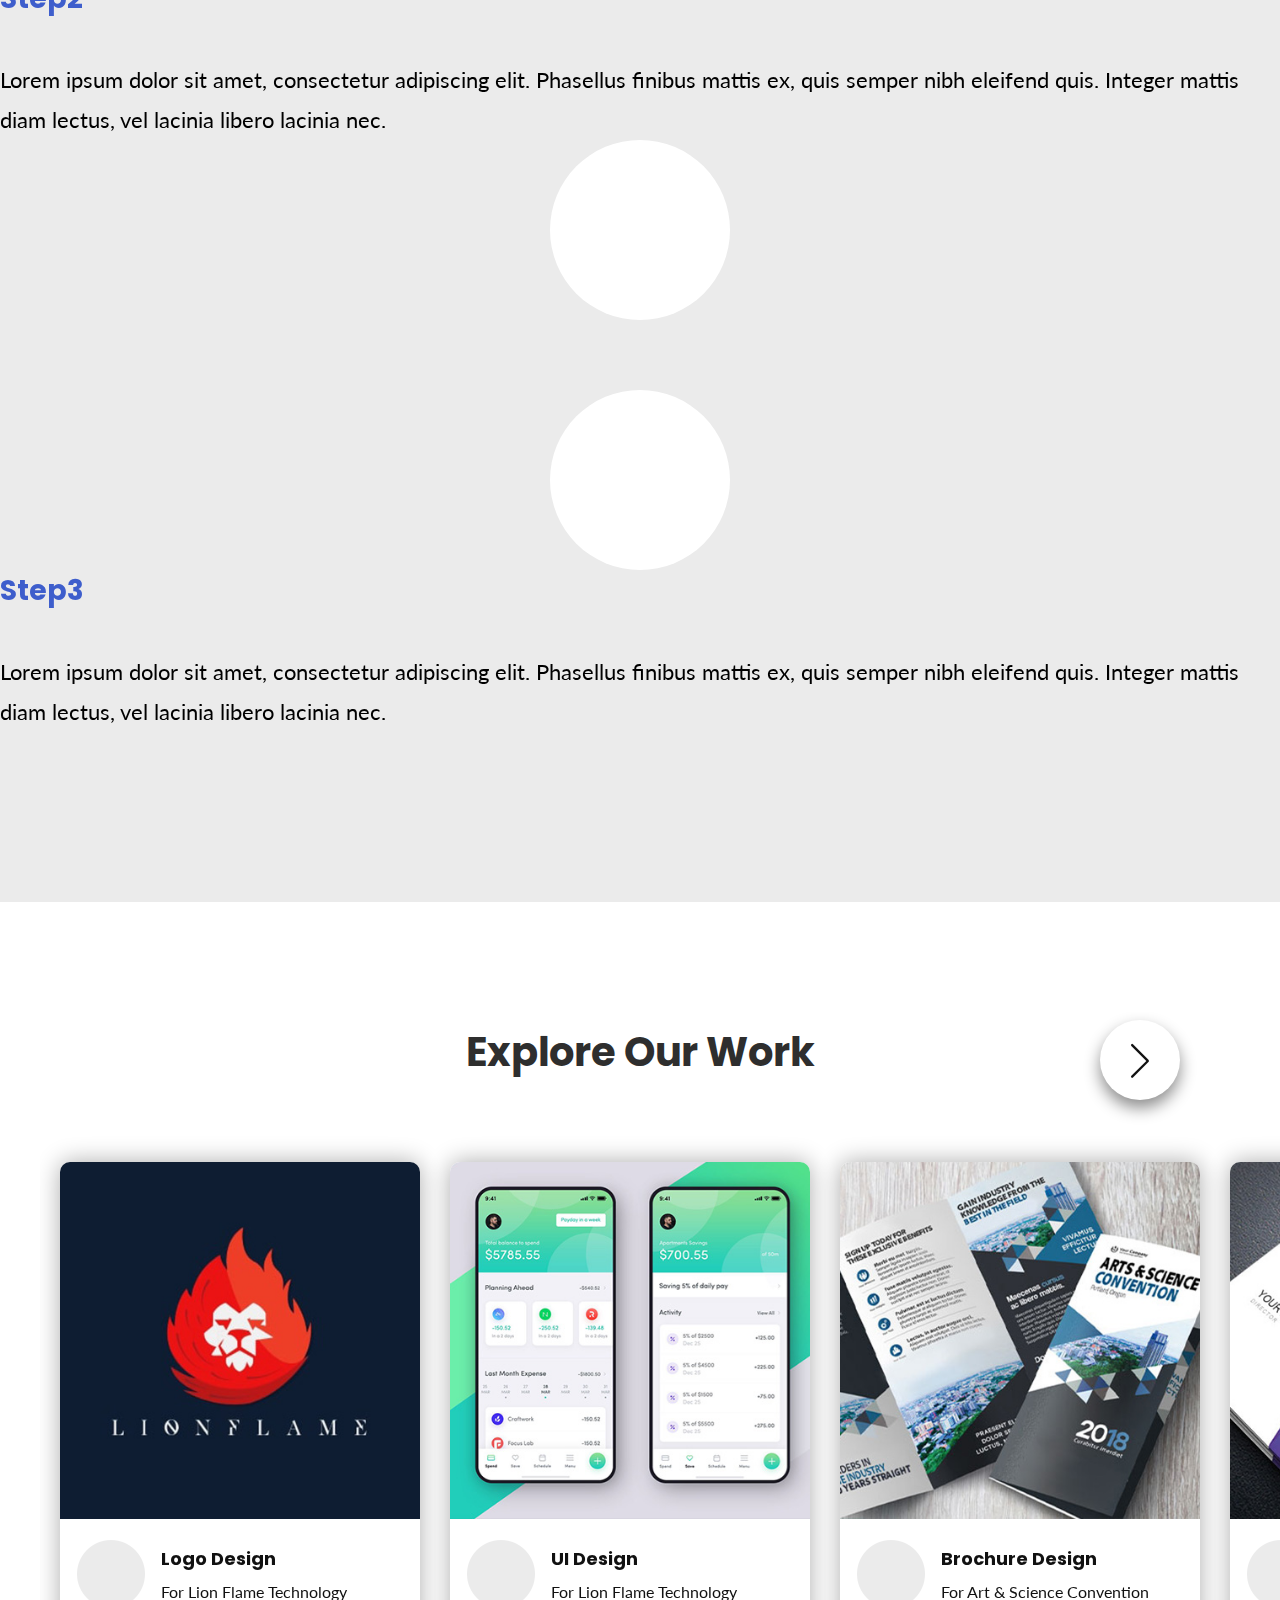
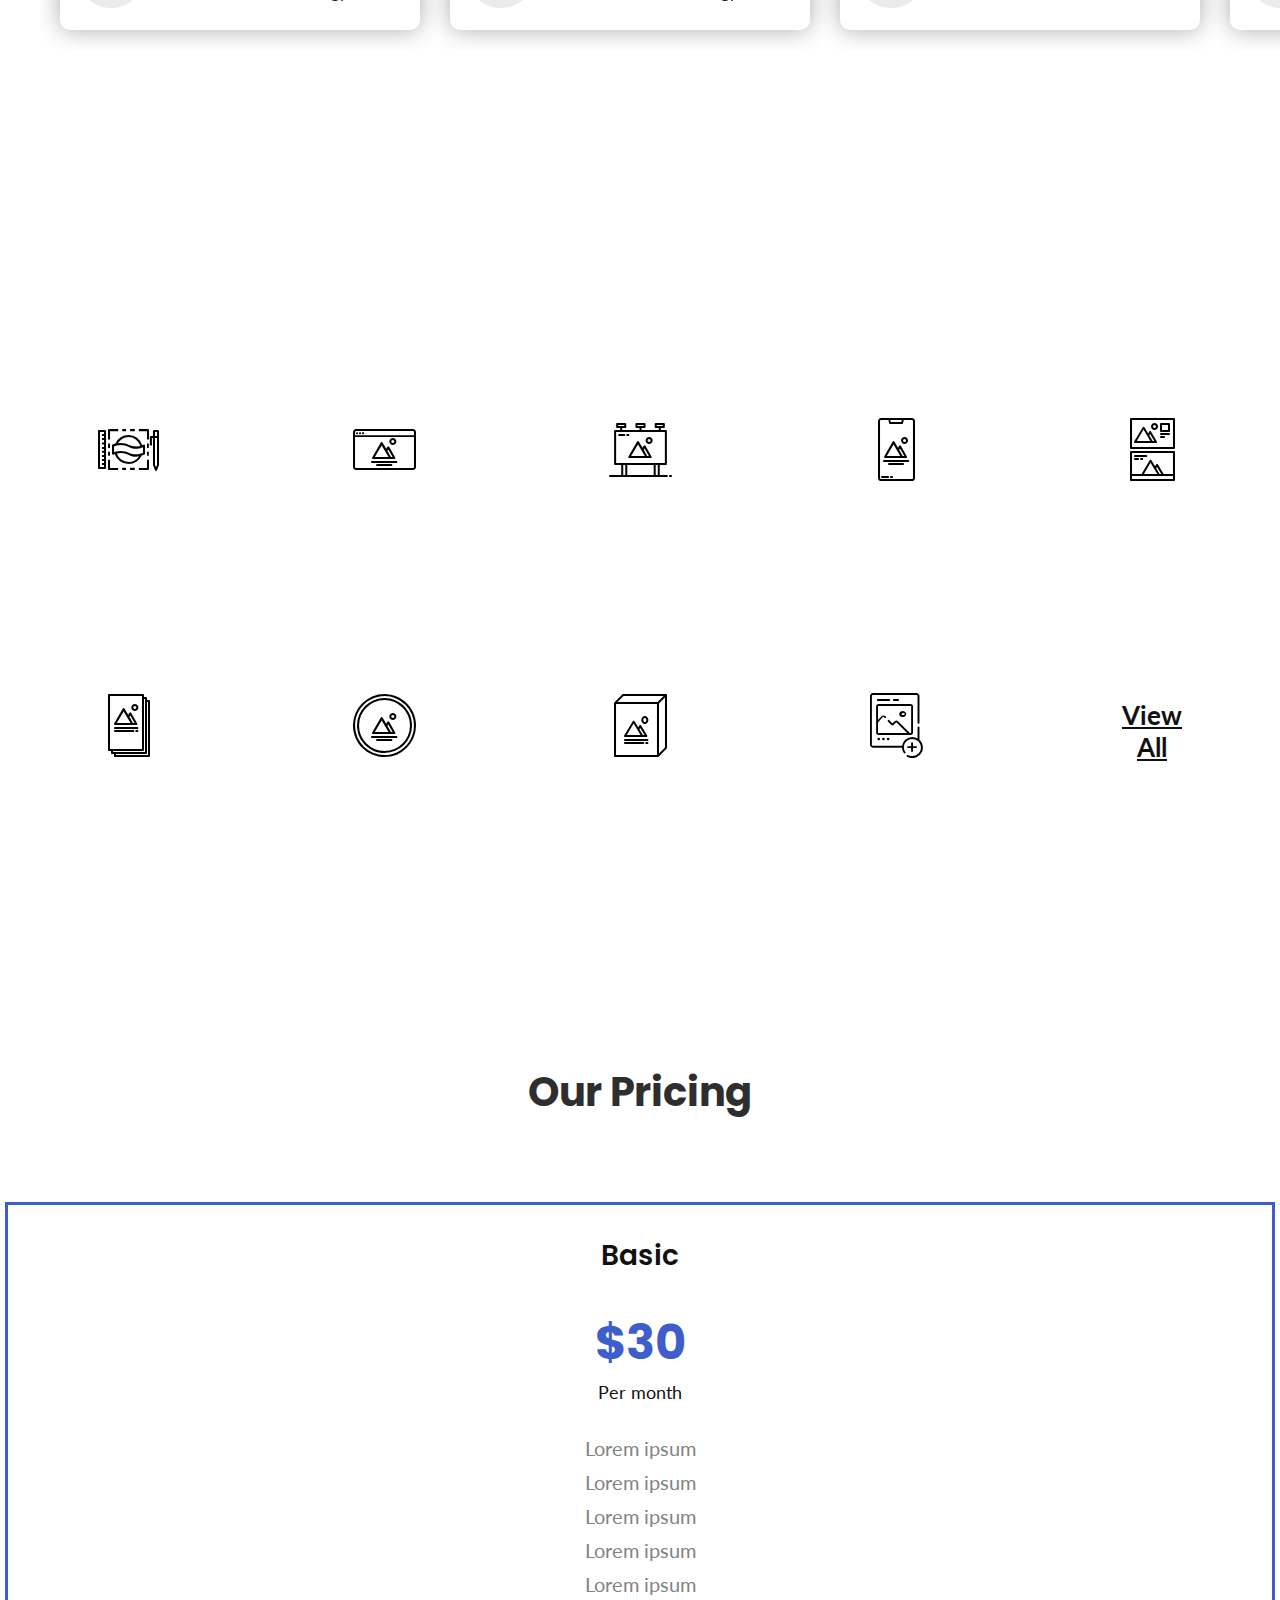
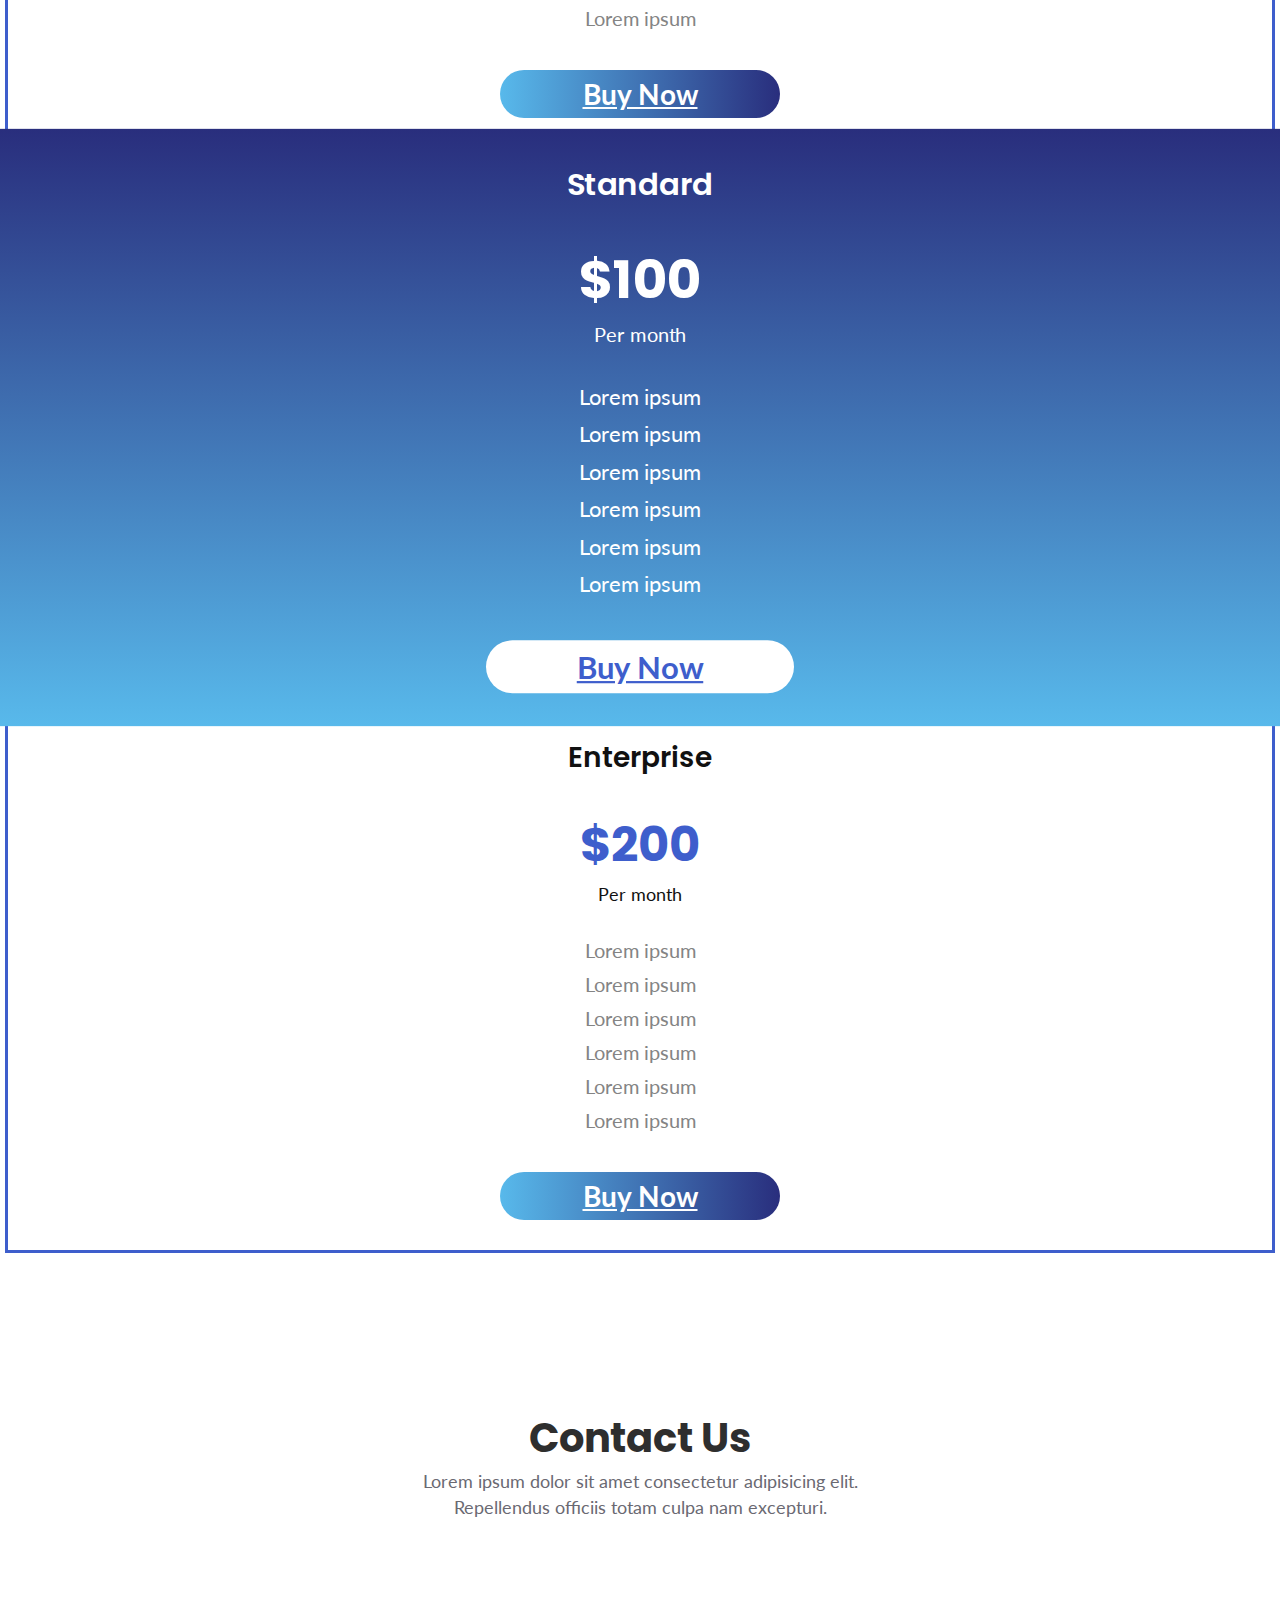
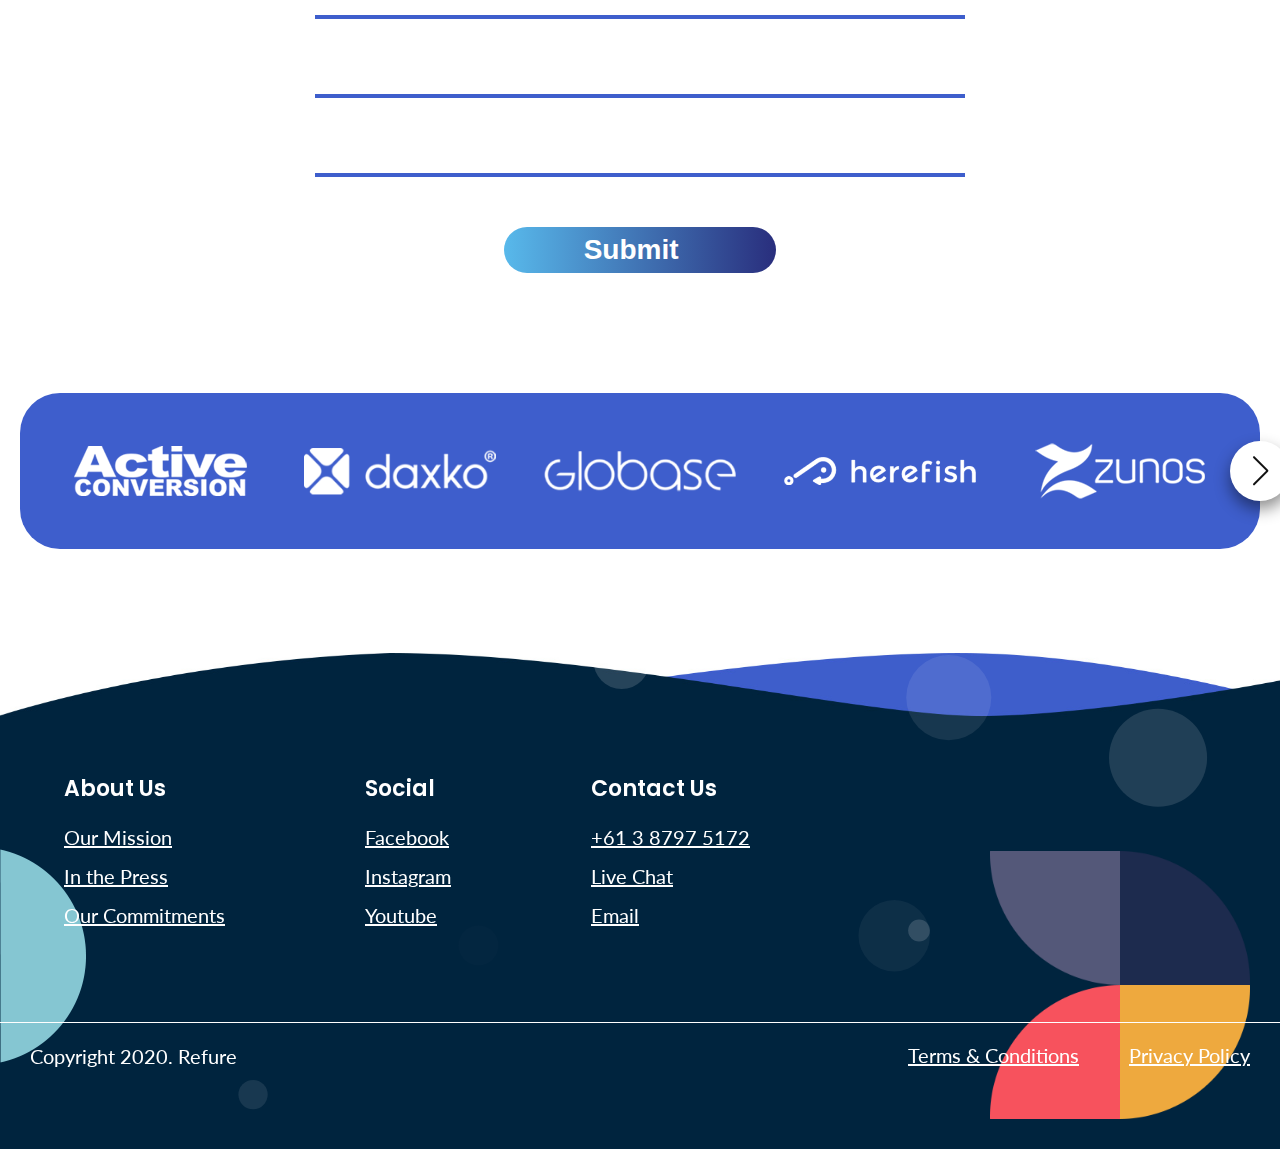
==== commit ee315ac1: "up" ====
--- a/index.html
+++ b/index.html
@@ -2137,7 +2137,8 @@
           </div>
         </form>
         
-        <div style="margin:0 auto;" id="zbwid-2c6d5098"></div>
+<!--        <div style="margin:0 auto;" id="zbwid-2c6d5098"></div>-->
+     
       </div>
     </section>
     <section id="brands">
@@ -2287,7 +2288,7 @@
     <!--====== owl carousel js ======-->
     <script src="assets/js/swiper.min.js"></script>
 
-   <script async src="//static.zotabox.com/c/7/c77ee74b11fddde7c72bba2944974870/widgets.js"></script>
+<!--   <script async src="//static.zotabox.com/c/7/c77ee74b11fddde7c72bba2944974870/widgets.js"></script>-->
     <!--====== Main js ======-->
     <script src="assets/js/main.js"></script>
   </body>
--- a/assets/css/style.css
+++ b/assets/css/style.css
@@ -1592,4 +1592,13 @@
   100% {
     opacity: 0;
   }
+}
+
+div#zb-fa8ca {
+    display: none !important;
+}
+#ztb-widget-tab{
+    display: none !important;
+    
+}
 }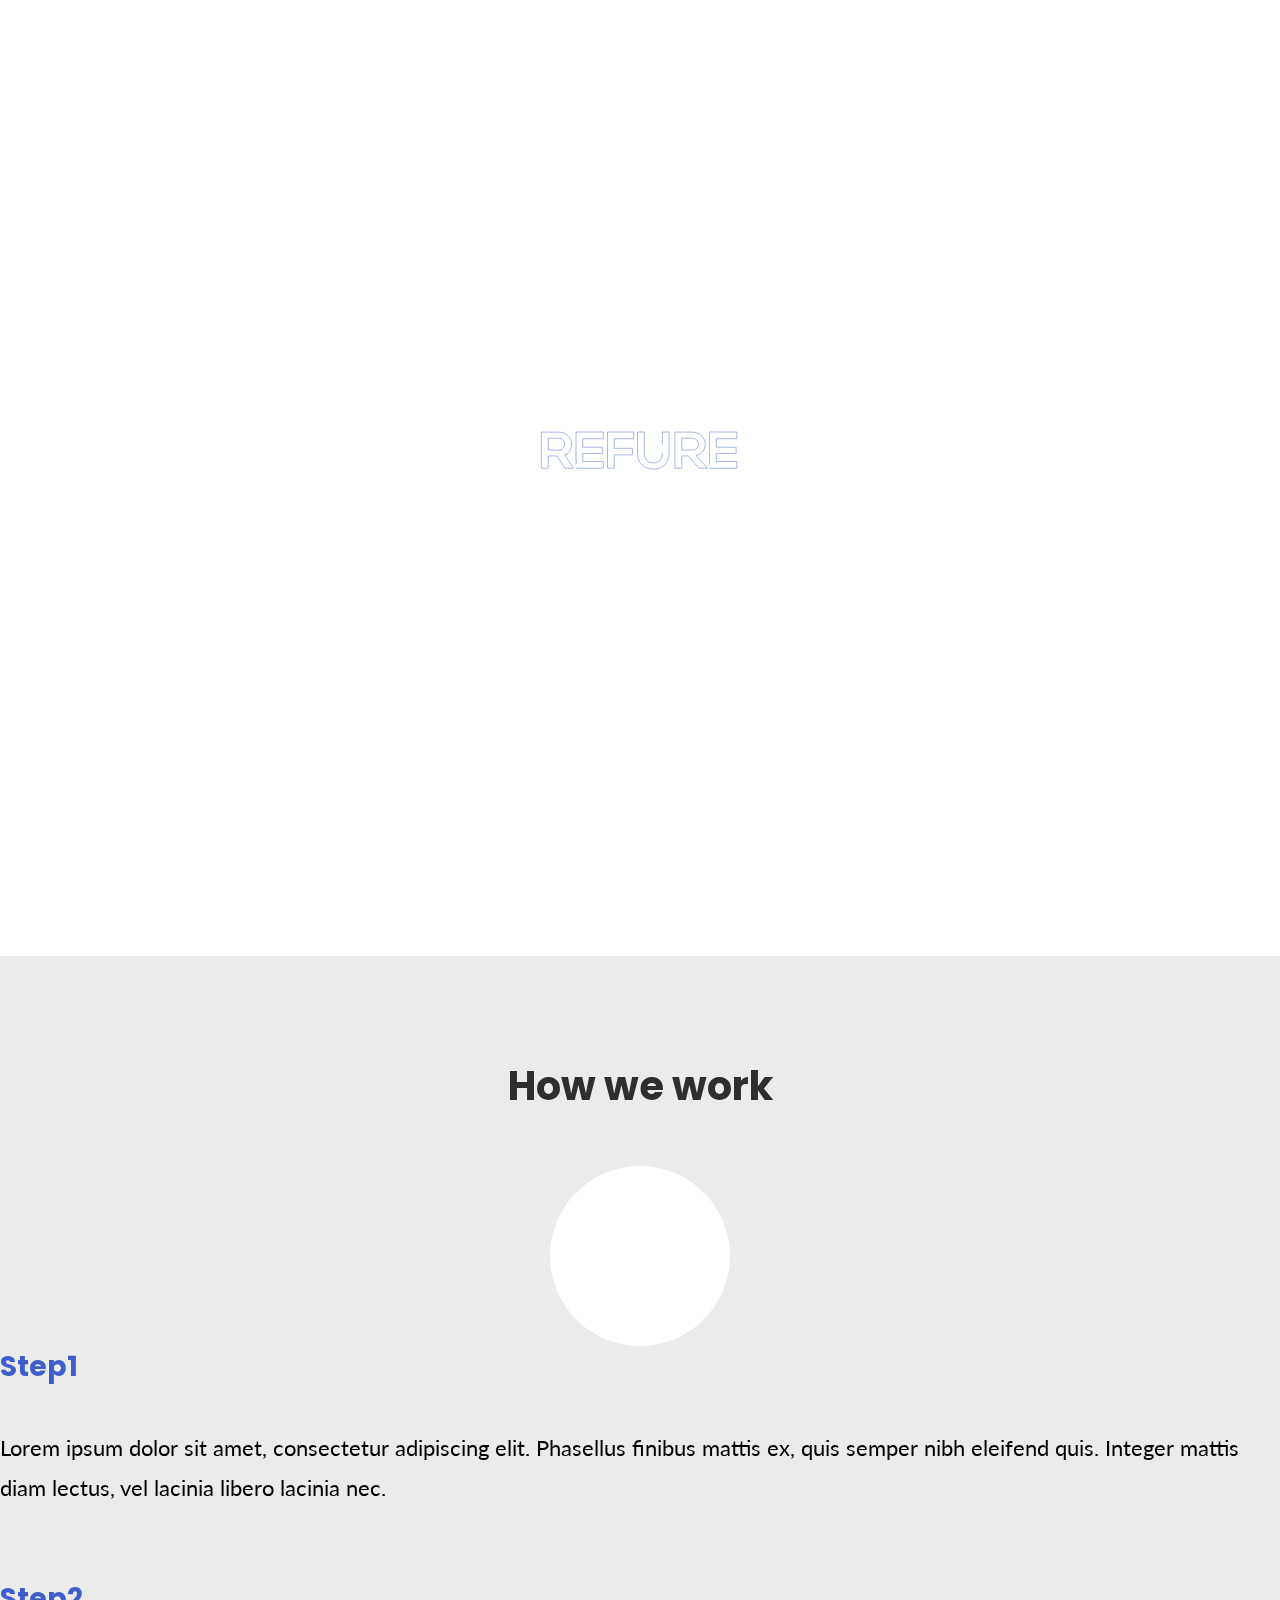
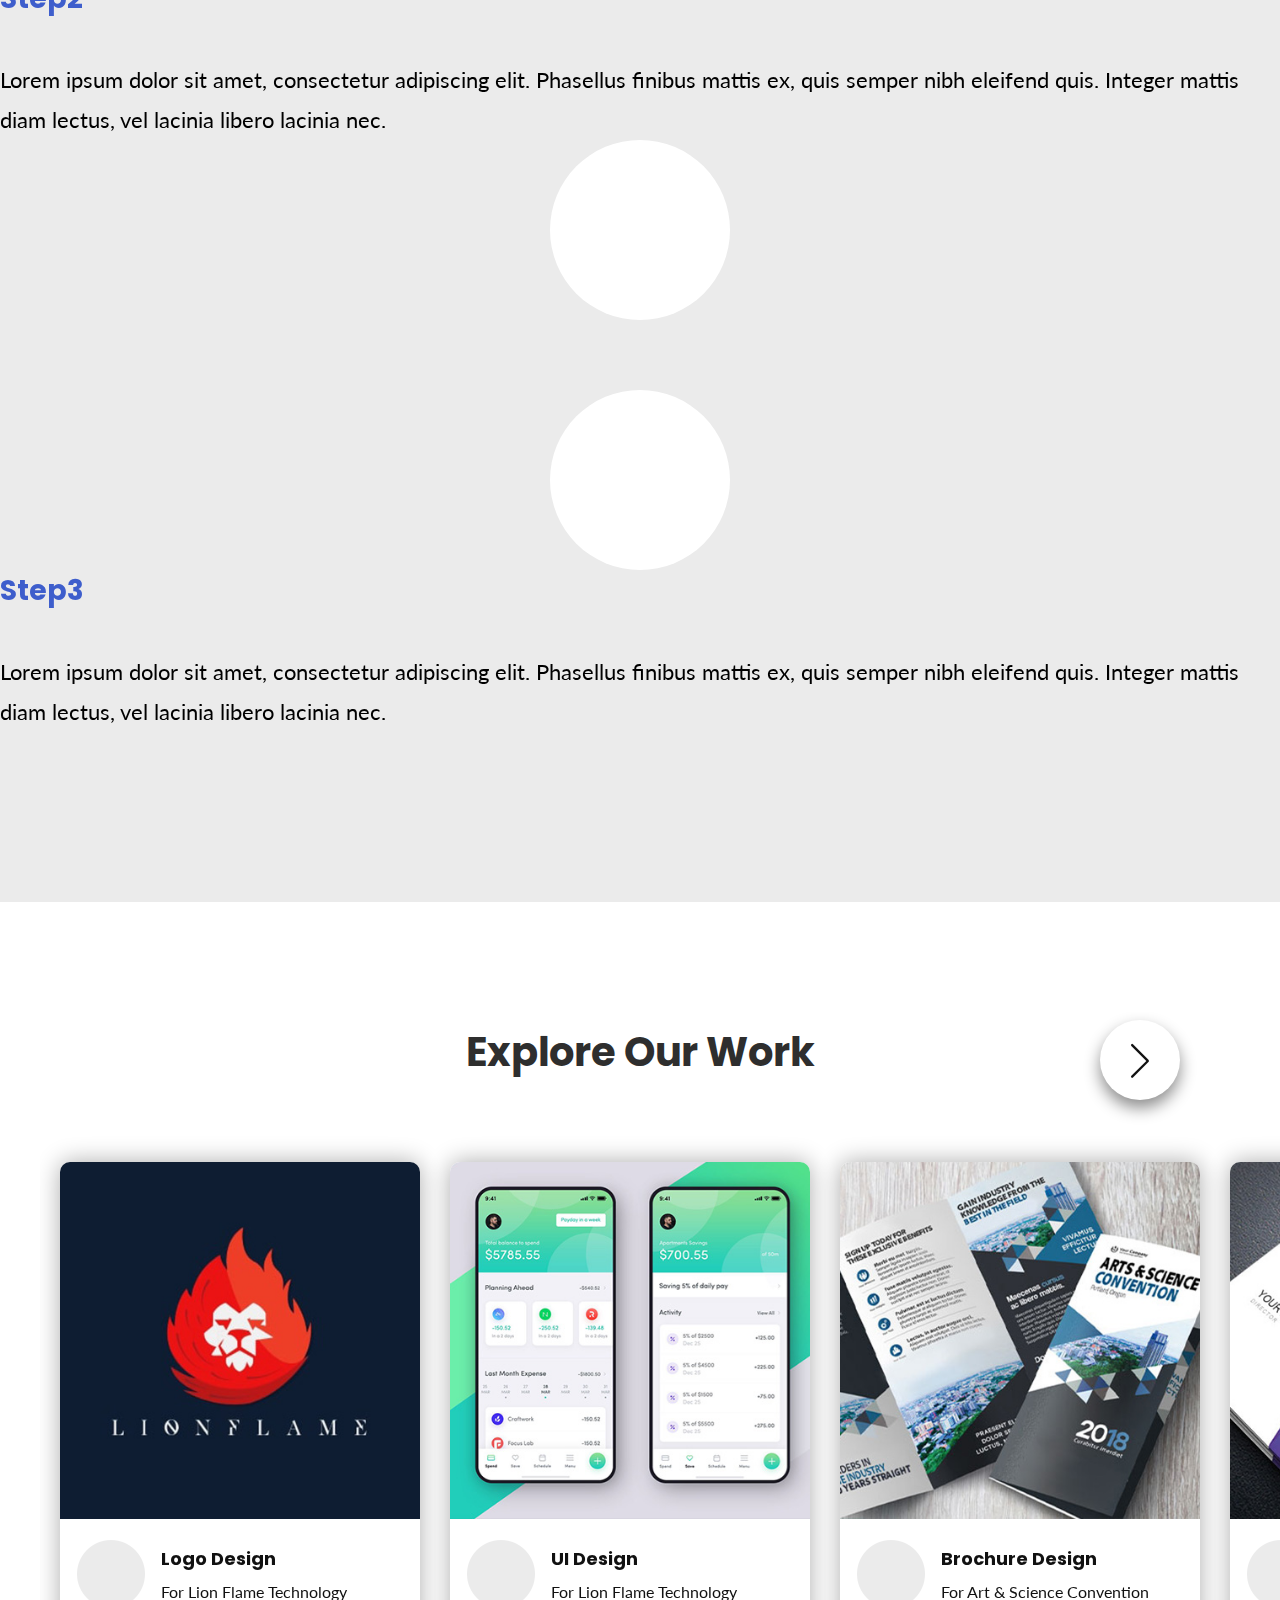
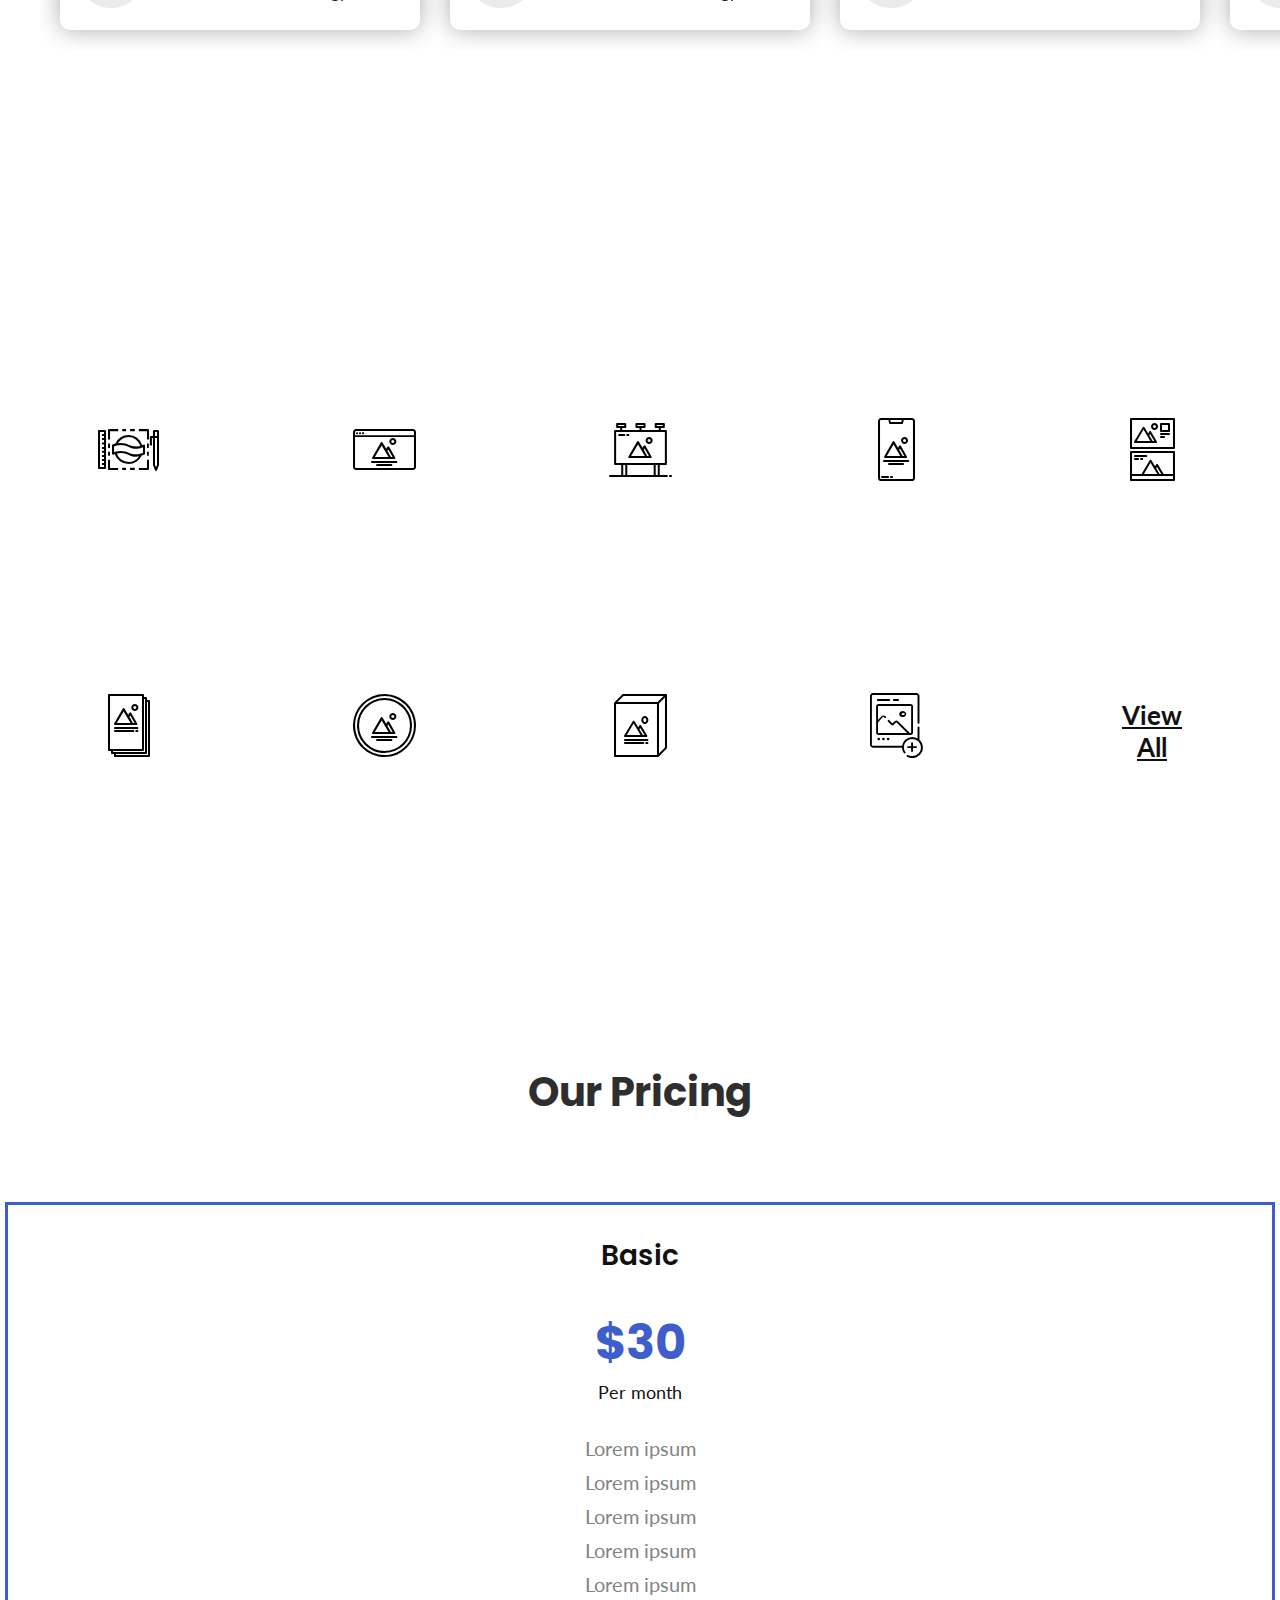
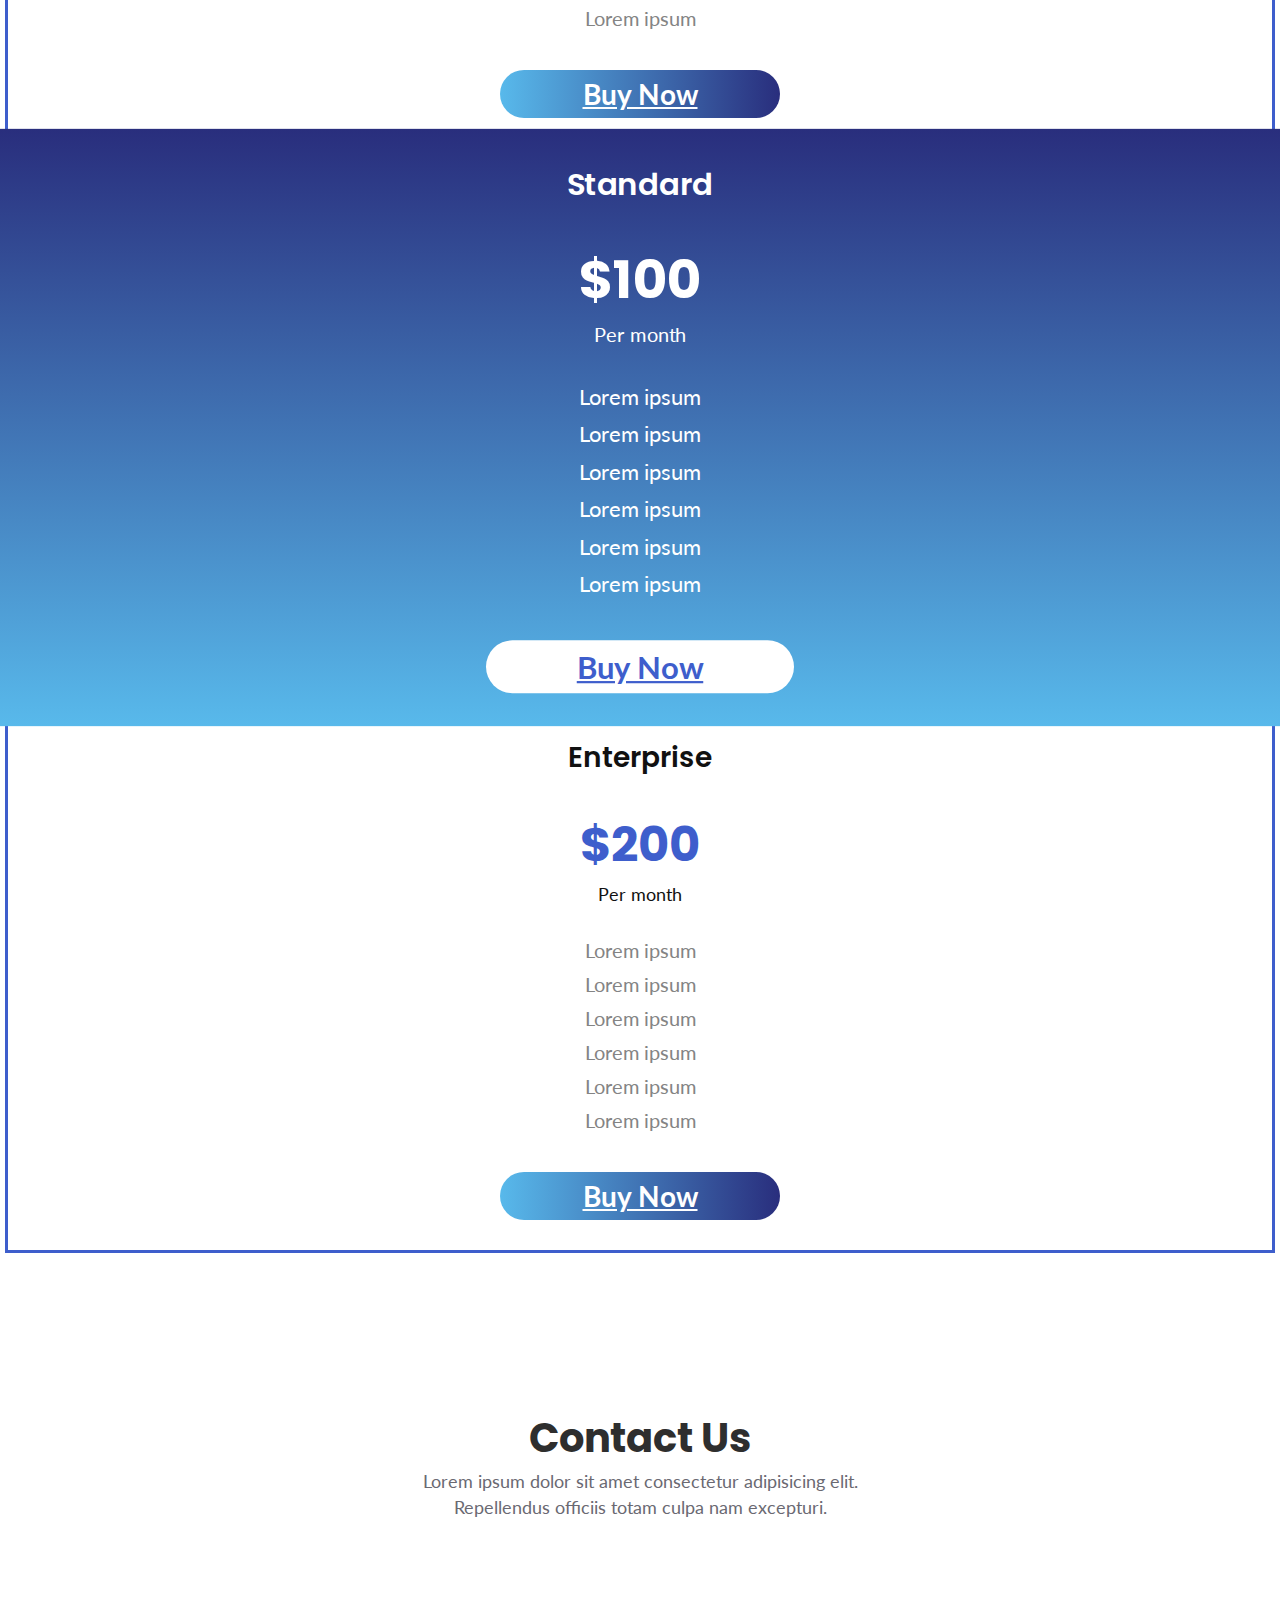
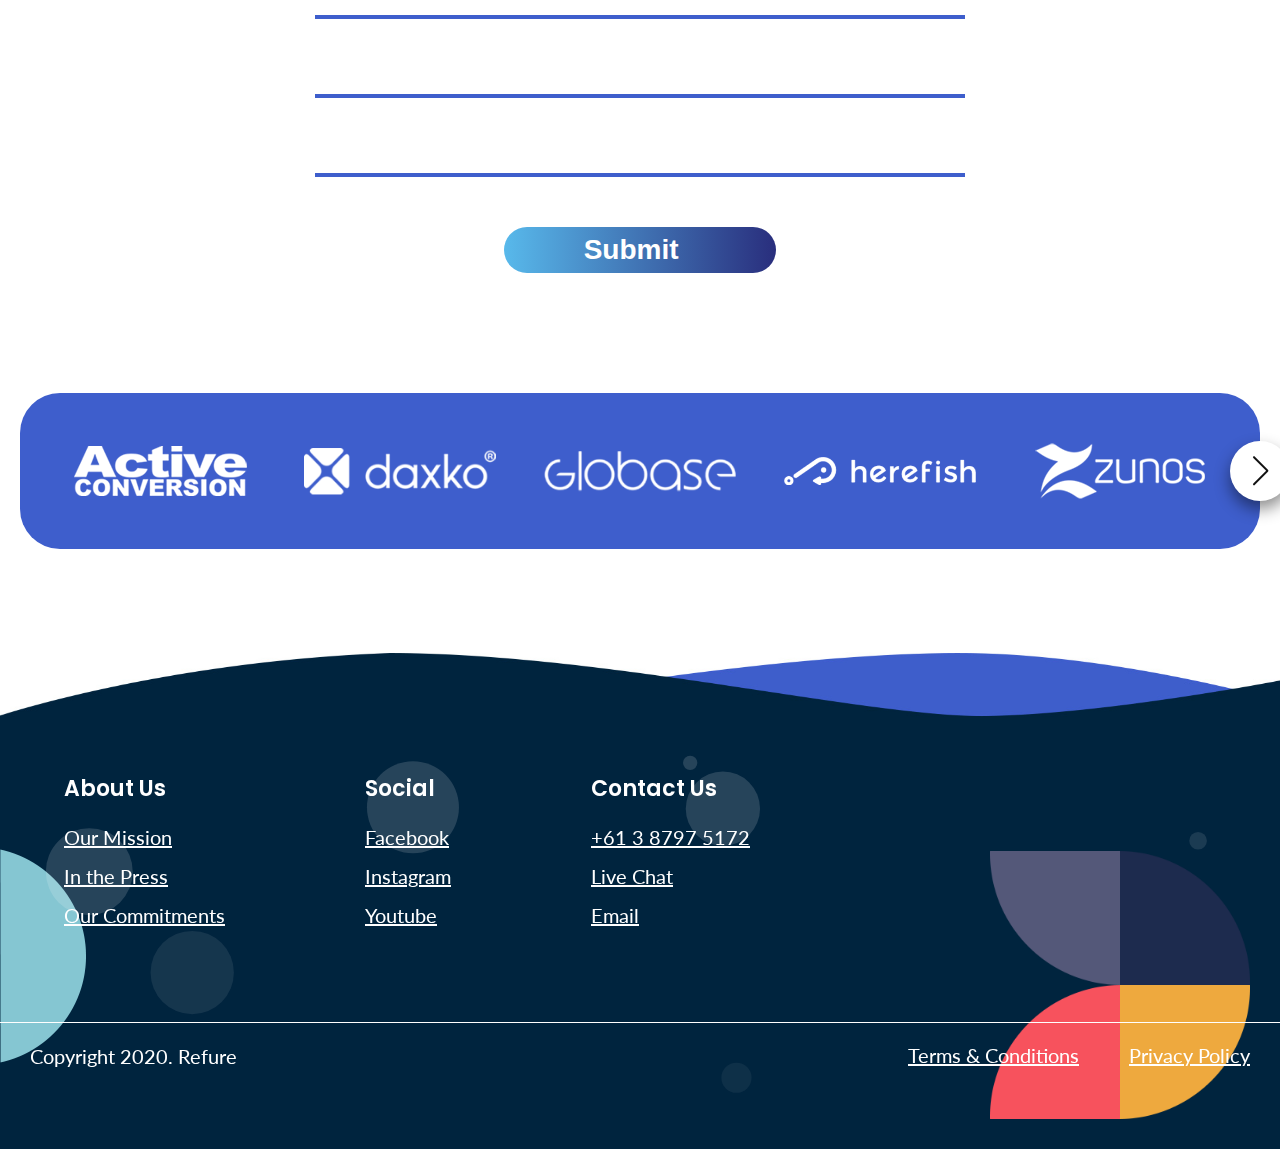
==== commit 9746f7ed: "up" ====
--- a/index.html
+++ b/index.html
@@ -2259,6 +2259,34 @@
     </section>
 -->
 
+   <!-- Load Facebook SDK for JavaScript -->
+      <div id="fb-root"></div>
+      <script>
+          setTimeout(fb , 3000);
+          function fb(){
+                window.fbAsyncInit = function() {
+                  FB.init({
+                    xfbml            : true,
+                    version          : 'v7.0'
+                  });
+                };
+
+                (function(d, s, id) {
+                var js, fjs = d.getElementsByTagName(s)[0];
+                if (d.getElementById(id)) return;
+                js = d.createElement(s); js.id = id;
+                js.src = 'https://connect.facebook.net/en_US/sdk/xfbml.customerchat.js';
+                fjs.parentNode.insertBefore(js, fjs);
+              }(document, 'script', 'facebook-jssdk'));
+
+          }
+        </script>
+
+      <!-- Your Chat Plugin code -->
+      <div class="fb-customerchat" attribution=setup_tool page_id="107542750986701" theme_color="#0084ff" logged_in_greeting="Miben segíthetek?" logged_out_greeting="Miben segíthetek?">
+      </div>
+    <!--====== Facebook PART ENDS ======-->
+   
     <!--====== PART ENDS ======-->
 
     <!--====== Jquery js ======-->
